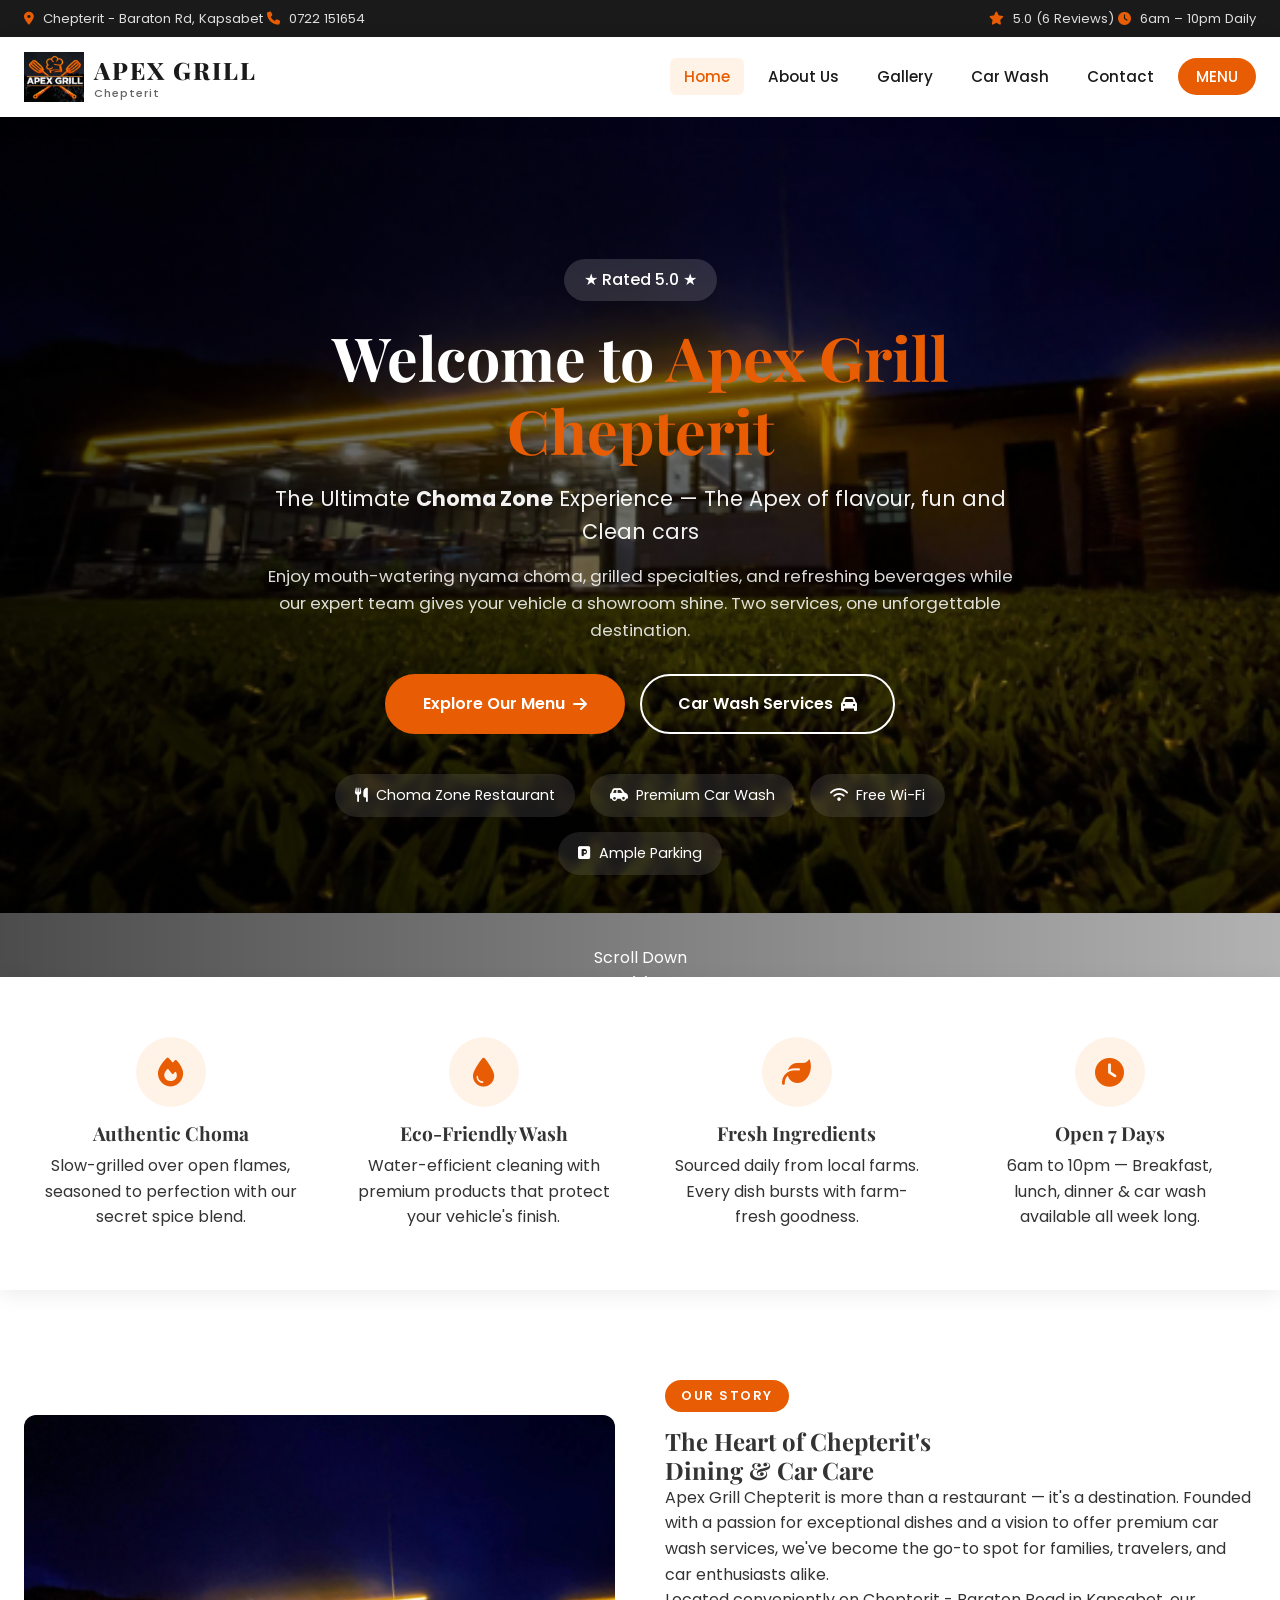
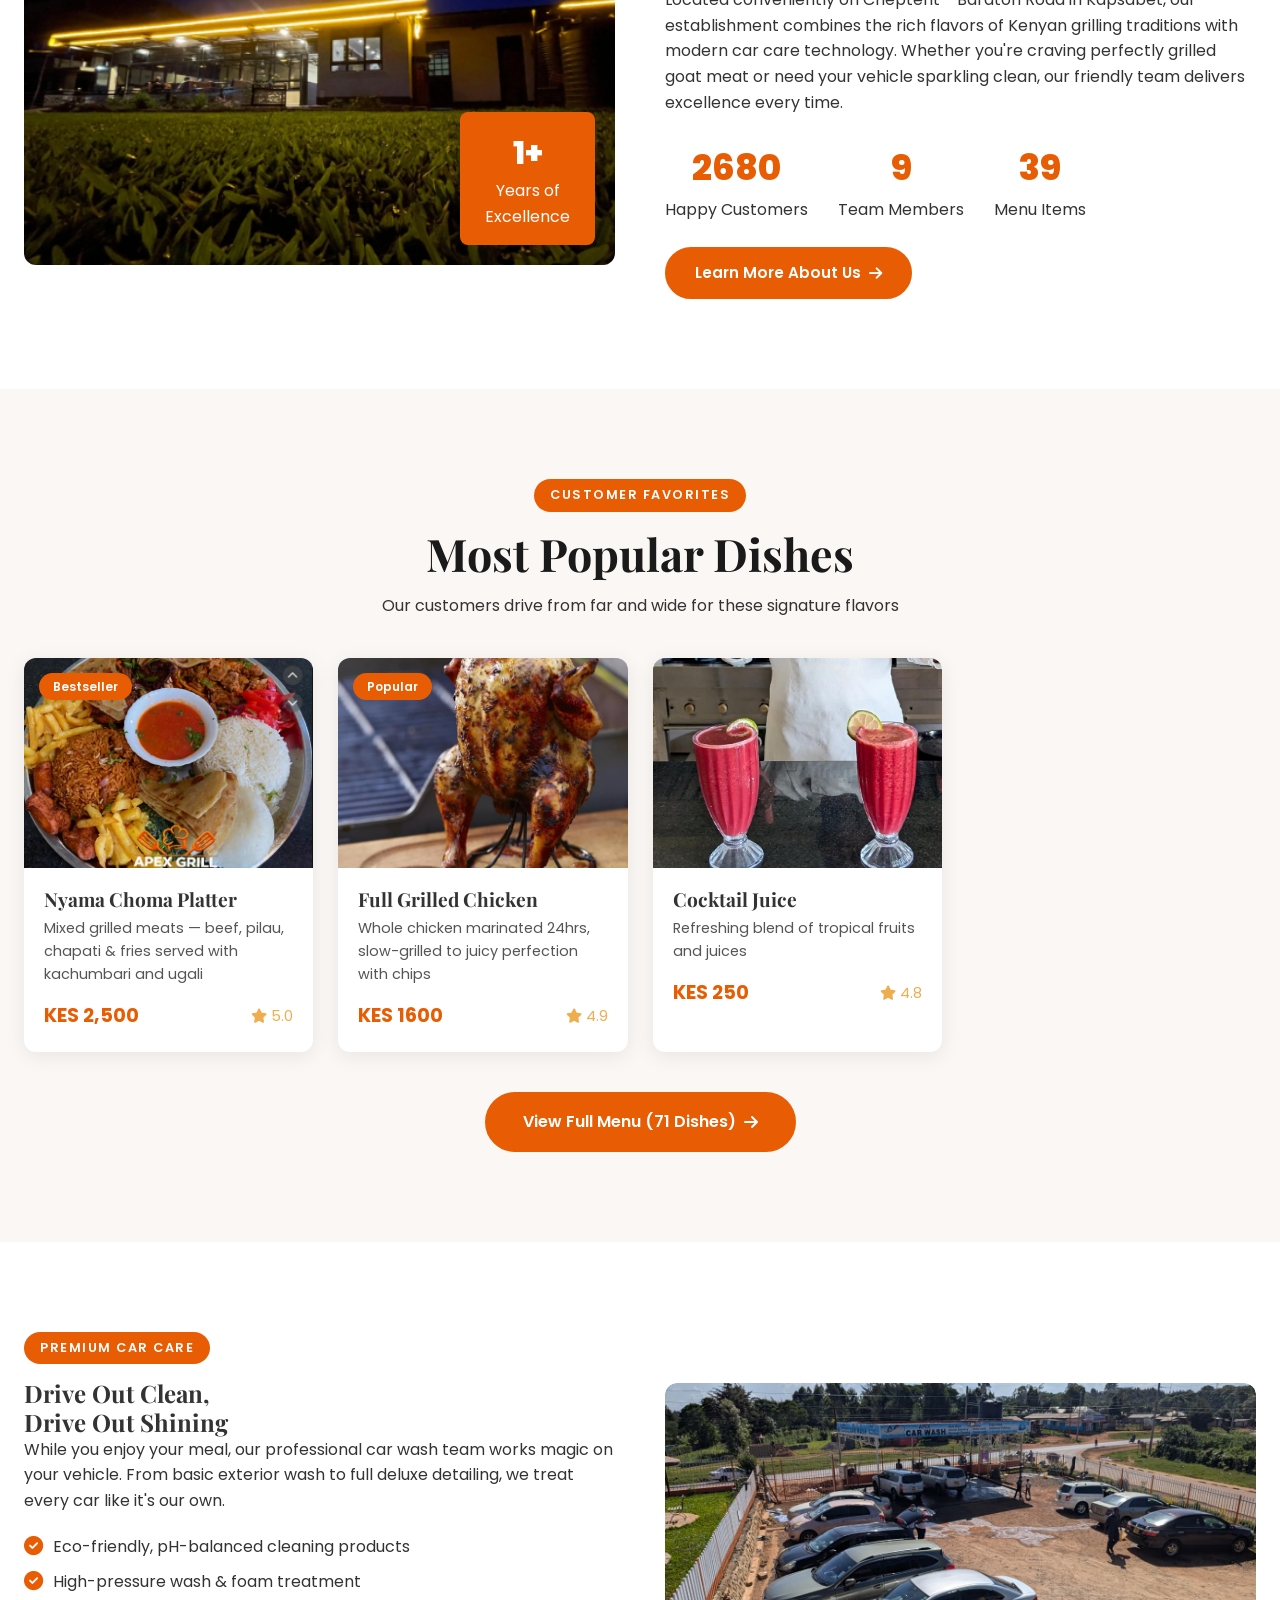
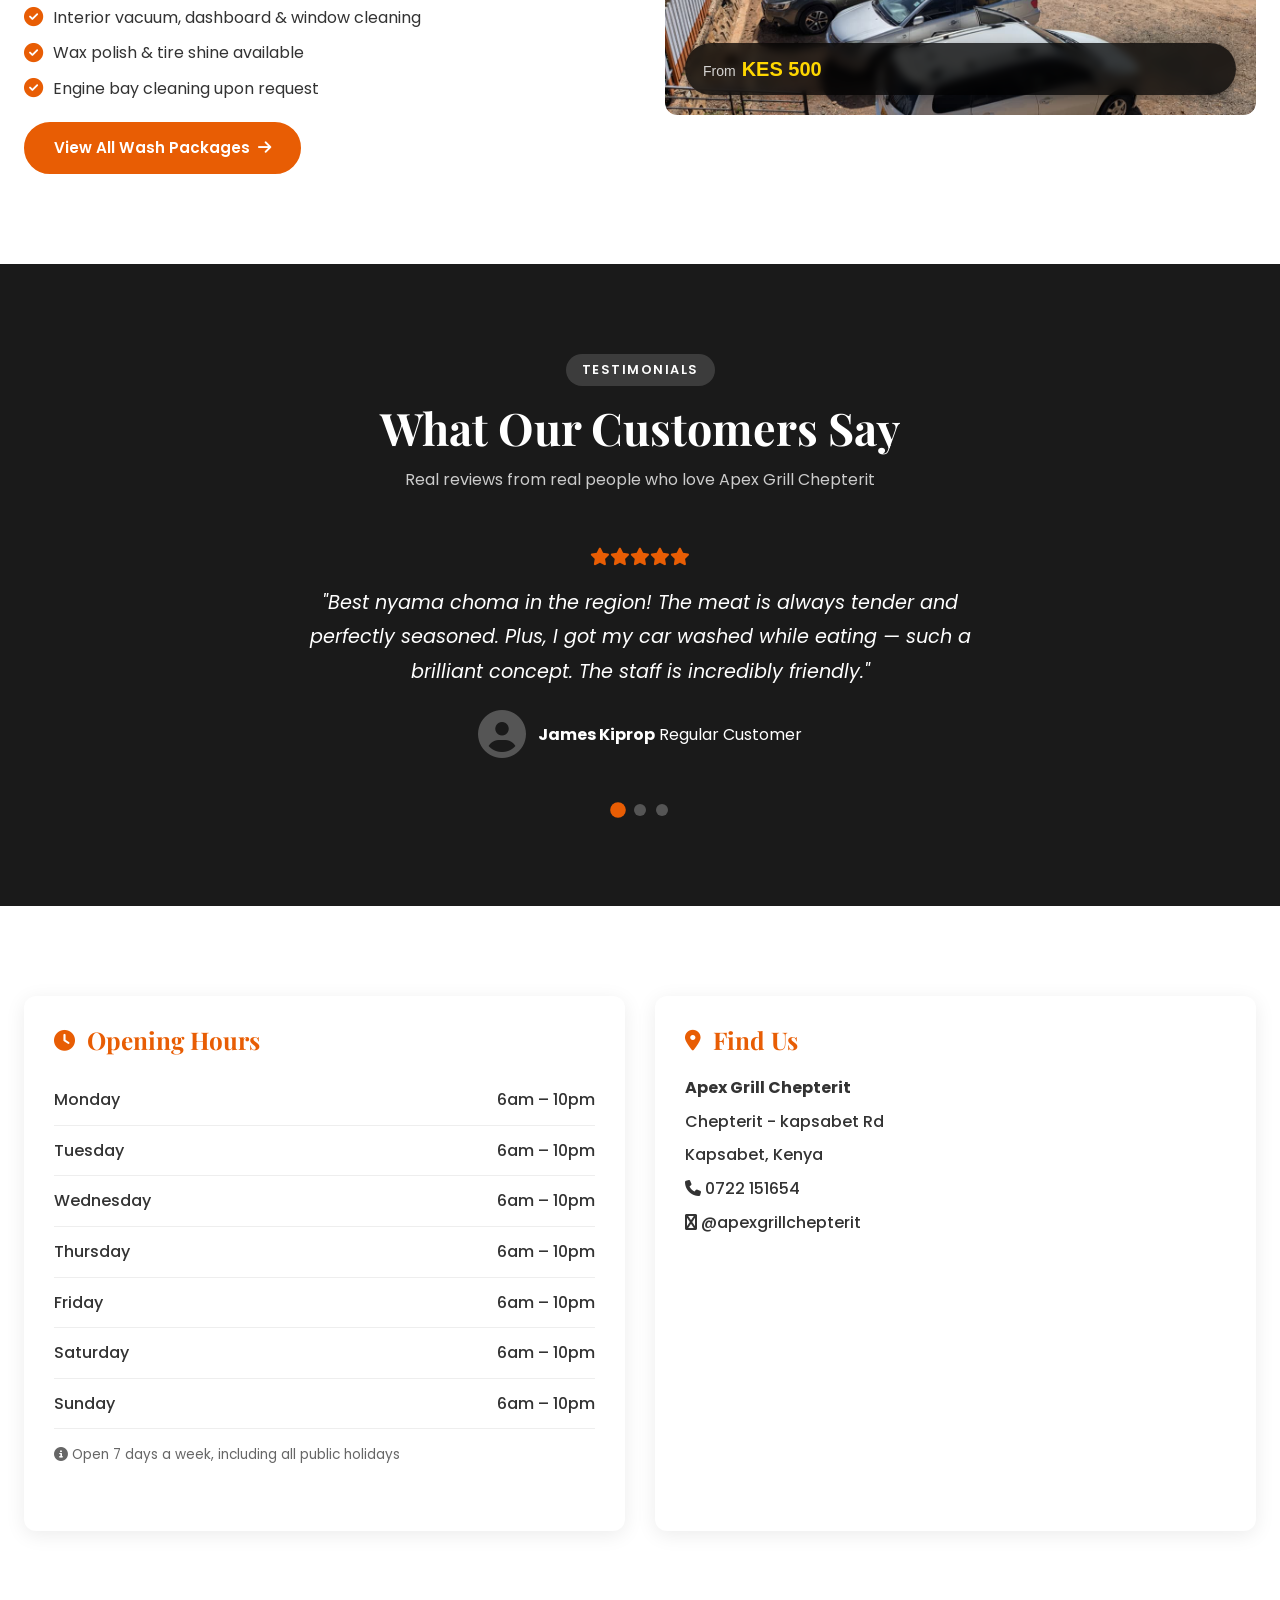
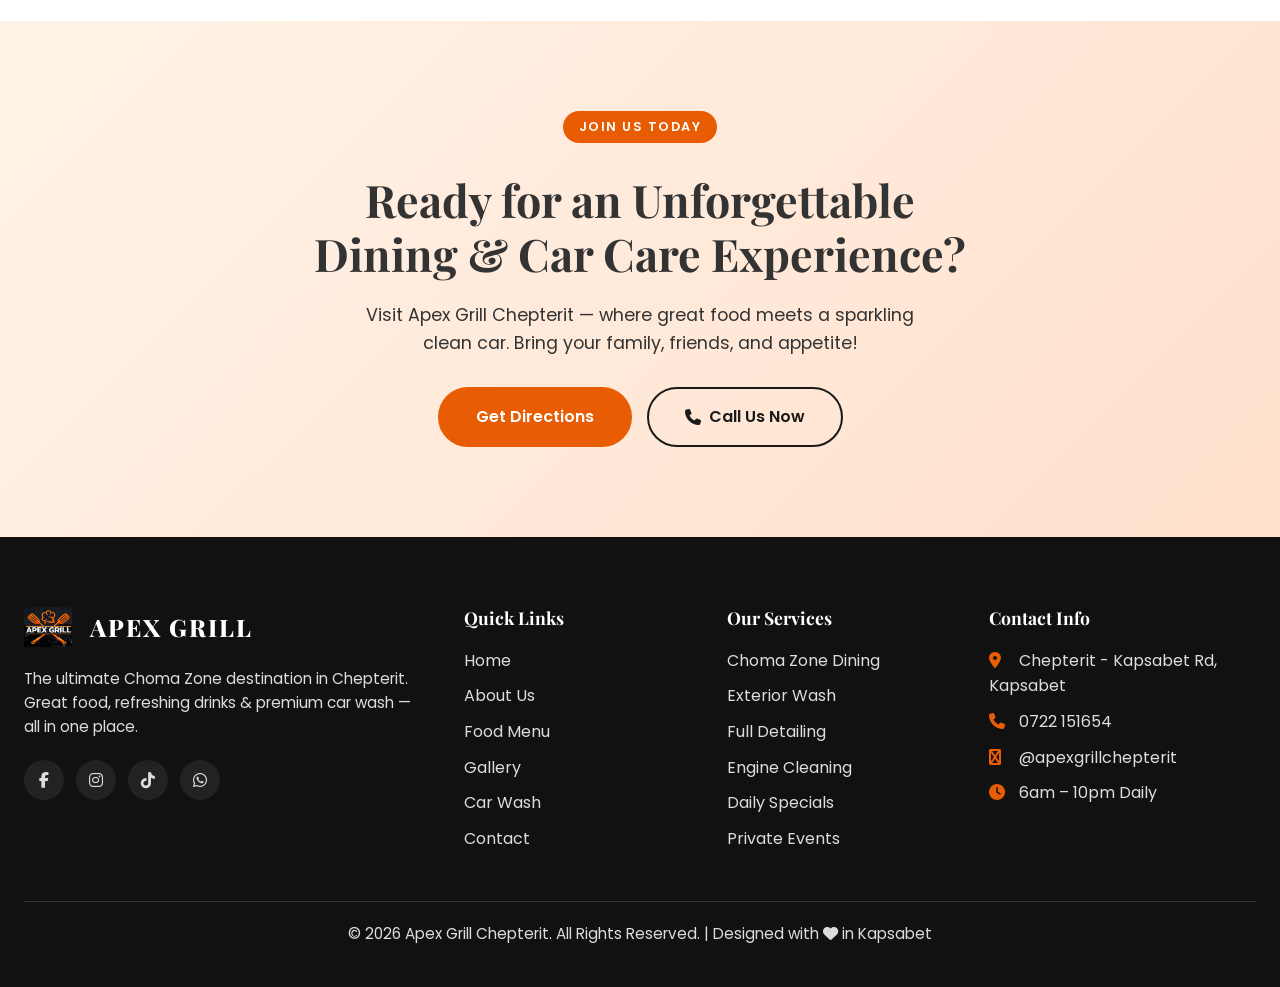
==== index.html @ 4dbc083a "Add files via upload WEBSITE UPLOADED" ====
<!DOCTYPE html>
<html lang="en">
<head>
    <meta charset="UTF-8">
    <meta name="viewport" content="width=device-width, initial-scale=1.0">
    <title>Apex Grill Chepterit | Choma Zone & Car Wash</title>
    <meta name="description" content="Apex Grill Chepterit - The ultimate Choma Zone restaurant and premium car wash services in Chepterit, Kapsabet. Enjoy nyama choma, great food, and a sparkling clean car.">
    <link rel="stylesheet" href="styles.css">
    <link rel="preconnect" href="https://fonts.googleapis.com">
    <link rel="preconnect" href="https://fonts.gstatic.com" crossorigin>
    <link href="https://fonts.googleapis.com/css2?family=Playfair+Display:wght@400;500;600;700;800;900&family=Poppins:wght@300;400;500;600;700;800&display=swap" rel="stylesheet">
    <link rel="stylesheet" href="https://cdnjs.cloudflare.com/ajax/libs/font-awesome/6.5.1/css/all.min.css">
</head>
<body>

    <!-- ========== HEADER / NAVIGATION ========== -->
    <header class="header" id="header">
        <div class="top-bar">
            <div class="container top-bar-inner">
                <div class="top-bar-left">
                    <span><i class="fas fa-map-marker-alt"></i> Chepterit - Baraton Rd, Kapsabet</span>
                    <span><i class="fas fa-phone"></i> 0722 151654</span>
                </div>
                <div class="top-bar-right">
                    <span><i class="fas fa-star"></i> 5.0 (6 Reviews)</span>
                    <span><i class="fas fa-clock"></i> 6am – 10pm Daily</span>
                </div>
            </div>
        </div>
        <nav class="navbar" id="navbar">
            <div class="container nav-inner">
                <a href="index.html" class="logo">
                    <img src="logo.png" alt="Apex Grill Chepterit Logo" class="logo-img">
                    <div class="logo-text">
                        <span class="logo-name">APEX GRILL</span>
                        <span class="logo-sub">Chepterit</span>
                    </div>
                </a>
                <ul class="nav-menu" id="navMenu">
                    <li><a href="index.html" class="nav-link active">Home</a></li>
                    <li><a href="about.html" class="nav-link">About Us</a></li>
                    <li><a href="gallery.html" class="nav-link">Gallery</a></li>
                    <li><a href="carwash.html" class="nav-link">Car Wash</a></li>
                    <li><a href="contact.html" class="nav-link">Contact</a></li>
                    <li><a href="https://apexmenu.netlify.app" class="nav-link nav-specials" target="_blank">MENU</a></li>
                </ul>
                <a href="contact.html" class="btn btn-primary btn-nav">Reserve Table</a>
                <div class="hamburger" id="hamburger">
                    <span class="bar"></span>
                    <span class="bar"></span>
                    <span class="bar"></span>
                </div>
            </div>
        </nav>
    </header>

     <!---
    <!--<section class="hero" id="hero">
        <div class="hero-overlay"></div>
        <div class="hero-slide active" style="background-image: url('exterior1.png'); background-size: cover; background-position: center; background-repeat: no-repeat;"></div>
            <div class="hero-content container">
                <span class="hero-badge">★ Rated 5.0 ★</span>
                <h1 class="hero-title">Welcome to <span>Apex Grill Chepterit</span></h1>
                <p class="hero-subtitle">The Ultimate <strong>Choma Zone</strong> Experience — Where Fire Meets Flavor & Your Car Gets Royal Treatment</p>
                <p class="hero-desc">Enjoy mouth-watering nyama choma, grilled specialties, and refreshing beverages while our expert team gives your vehicle a showroom shine. Two services, one unforgettable destination.</p>
                <div class="hero-btns">
                    <a href="menu.html" class="btn btn-primary btn-lg">Explore Our Menu <i class="fas fa-arrow-right"></i></a>
                    <a href="carwash.html" class="btn btn-outline btn-lg">Car Wash Services <i class="fas fa-car"></i></a>
                </div>
                <div class="hero-info-cards">
                    <div class="hero-info-card">
                        <i class="fas fa-utensils"></i>
                        <span>Choma Zone Restaurant</span>
                    </div>
                    <div class="hero-info-card">
                        <i class="fas fa-car-side"></i>
                        <span>Premium Car Wash</span>
                    </div>
                    <div class="hero-info-card">
                        <i class="fas fa-wifi"></i>
                        <span>Free Wi-Fi</span>
                    </div>
                    <div class="hero-info-card">
                        <i class="fas fa-parking"></i>
                        <span>Ample Parking</span>
                    </div>
                </div>
            </div>
        </div>
        <div class="hero-scroll-indicator">
            <span>Scroll Down</span>
            <i class="fas fa-chevron-down"></i>
        </div>
    </section> -->

<section class="hero" id="hero" style="background-image: url('exterior1.png'); background-size: cover; background-position: center; background-repeat: no-repeat;">
    <div class="hero-overlay"></div>
    <div class="hero-content container">
        <span class="hero-badge">★ Rated 5.0 ★</span>
        <h1 class="hero-title">Welcome to <span>Apex Grill Chepterit</span></h1>
        <p class="hero-subtitle">The Ultimate <strong>Choma Zone</strong> Experience — The Apex of flavour, fun and Clean cars</p>
        <p class="hero-desc">Enjoy mouth-watering nyama choma, grilled specialties, and refreshing beverages while our expert team gives your vehicle a showroom shine. Two services, one unforgettable destination.</p>
        <div class="hero-btns">
            <a href="https://apexmenu.netlify.app" class="btn btn-primary btn-lg">Explore Our Menu <i class="fas fa-arrow-right"></i></a>
            <a href="carwash.html" class="btn btn-outline btn-lg">Car Wash Services <i class="fas fa-car"></i></a>
        </div>
        <div class="hero-info-cards">
            <div class="hero-info-card">
                <i class="fas fa-utensils"></i>
                <span>Choma Zone Restaurant</span>
            </div>
            <div class="hero-info-card">
                <i class="fas fa-car-side"></i>
                <span>Premium Car Wash</span>
            </div>
            <div class="hero-info-card">
                <i class="fas fa-wifi"></i>
                <span>Free Wi-Fi</span>
            </div>
            <div class="hero-info-card">
                <i class="fas fa-parking"></i>
                <span>Ample Parking</span>
            </div>
        </div>
    </div>
    <div class="hero-scroll-indicator">
        <span>Scroll Down</span>
        <i class="fas fa-chevron-down"></i>
    </div>
</section>


    <!-- ========== FEATURES STRIP ========== -->
    <section class="features-strip">
        <div class="container">
            <div class="features-grid-4">
                <div class="feature-item">
                    <div class="feature-icon"><i class="fas fa-fire"></i></div>
                    <h4>Authentic Choma</h4>
                    <p>Slow-grilled over open flames, seasoned to perfection with our secret spice blend.</p>
                </div>
                <div class="feature-item">
                    <div class="feature-icon"><i class="fas fa-droplet"></i></div>
                    <h4>Eco-Friendly Wash</h4>
                    <p>Water-efficient cleaning with premium products that protect your vehicle's finish.</p>
                </div>
                <div class="feature-item">
                    <div class="feature-icon"><i class="fas fa-leaf"></i></div>
                    <h4>Fresh Ingredients</h4>
                    <p>Sourced daily from local farms. Every dish bursts with farm-fresh goodness.</p>
                </div>
                <div class="feature-item">
                    <div class="feature-icon"><i class="fas fa-clock"></i></div>
                    <h4>Open 7 Days</h4>
                    <p>6am to 10pm — Breakfast, lunch, dinner & car wash available all week long.</p>
                </div>
            </div>
        </div>
    </section>

    <!-- ========== ABOUT PREVIEW ========== -->
    <section class="about-preview section-padding">
        <div class="container">
            <div class="about-preview-grid">
                <div class="about-preview-img">
                    <img src="exterior1.png" alt="Apex Grill Chepterit Exterior" onerror="this.style.display='none'; this.parentElement.style.background='linear-gradient(135deg, #E85D04, #d45300)'; this.parentElement.innerHTML+='<div class=img-fallback><i class=f fas fa-utensils></i><span>Restaurant Interior</span></div>';">
                    <div class="about-experience-badge">
                        <span class="badge-number">1+</span>
                        <span class="badge-text">Years of<br>Excellence</span>
                    </div>
                </div>
                <div class="about-preview-text">
                    <span class="section-tag">Our Story</span>
                    <h2>The Heart of Chepterit's<br>Dining & Car Care</h2>
                    <p class="lead-text">Apex Grill Chepterit is more than a restaurant — it's a destination. Founded with a passion for exceptional dishes and a vision to offer premium car wash services, we've become the go-to spot for families, travelers, and car enthusiasts alike.</p>
                    <p>Located conveniently on Chepterit - Baraton Road in Kapsabet, our establishment combines the rich flavors of Kenyan grilling traditions with modern car care technology. Whether you're craving perfectly grilled goat meat or need your vehicle sparkling clean, our friendly team delivers excellence every time.</p>
                    <div class="about-stats-row">
                        <div class="about-stat">
                            <span class="stat-number counter" data-target="5000">0</span>
                            <span class="stat-label">Happy Customers</span>
                        </div>
                        <div class="about-stat">
                            <span class="stat-number counter" data-target="15">0</span>
                            <span class="stat-label">Team Members</span>
                        </div>
                        <div class="about-stat">
                            <span class="stat-number counter" data-target="71">0</span>
                            <span class="stat-label">Menu Items</span>
                        </div>
                    </div>
                    <a href="about.html" class="btn btn-primary">Learn More About Us <i class="fas fa-arrow-right"></i></a>
                </div>
            </div>
        </div>
    </section>

    <!-- ========== POPULAR DISHES ========== -->
    <section class="popular-dishes section-padding bg-light">
        <div class="container">
            <div class="section-header text-center">
                <span class="section-tag">Customer Favorites</span>
                <h2>Most Popular Dishes</h2>
                <p>Our customers drive from far and wide for these signature flavors</p>
            </div>
            <div class="popular-dishes-grid">
                <div class="dish-card">
                    <div class="dish-img-wrapper">
                        <img src="platterfor4.png" alt="Nyama Choma Platter" onerror="this.style.display='none'; this.parentElement.style.background='linear-gradient(135deg,#333,#555)'; this.parentElement.innerHTML+='<div class=img-fallback><i class=f fas fa-drumstick-bite></i></div>';">
                        <span class="dish-badge">Bestseller</span>
                    </div>
                    <div class="dish-info">
                        <h3>Nyama Choma Platter</h3>
                        <p>Mixed grilled meats — beef, pilau, chapati & fries served with kachumbari and ugali</p>
                        <div class="dish-price-row">
                            <span class="dish-price">KES 2,500</span>
                            <span class="dish-stars"><i class="fas fa-star"></i> 5.0</span>
                        </div>
                    </div>
                </div>
                <div class="dish-card">
                    <div class="dish-img-wrapper">
                        <img src="food9.png" alt="Full Grilled Chicken" onerror="this.style.display='none'; this.parentElement.style.background='linear-gradient(135deg,#333,#555)'; this.parentElement.innerHTML+='<div class=img-fallback><i class=f fas fa-drumstick-bite></i></div>';">
                        <span class="dish-badge">Popular</span>
                    </div>
                    <div class="dish-info">
                        <h3>Full Grilled Chicken</h3>
                        <p>Whole chicken marinated 24hrs, slow-grilled to juicy perfection with chips</p>
                        <div class="dish-price-row">
                            <span class="dish-price">KES 1600</span>
                            <span class="dish-stars"><i class="fas fa-star"></i> 4.9</span>
                        </div>
                    </div>
                </div>
                <div class="dish-card">
                    <div class="dish-img-wrapper">
                        <img src="food2.png" alt="Mbuzi Choma" onerror="this.style.display='none'; this.parentElement.style.background='linear-gradient(135deg,#333,#555)'; this.parentElement.innerHTML+='<div class=img-fallback><i class=f fas fa-drumstick-bite></i></div>';">
                    </div>
                    <div class="dish-info">
                        <h3>Cocktail Juice</h3>
                            <p>Refreshing blend of tropical fruits and juices</p>
                            <div class="dish-price-row">
                            <span class="dish-price">KES 250</span>
                            <span class="dish-stars"><i class="fas fa-star"></i> 4.8</span>
                        </div>
                    </div>
                </div>
                <!--<div class="dish-card">
                    <div class="dish-img-wrapper">
                        <img src="images/menu/fish/tilapia-fry.jpg" alt="Whole Tilapia Fry" onerror="this.style.display='none'; this.parentElement.style.background='linear-gradient(135deg,#333,#555)'; this.parentElement.innerHTML+='<div class=img-fallback><i class=f fas fa-fish></i></div>';">
                        <span class="dish-badge">Chef's Pick</span>
                    </div>
                    <div class="dish-info">
                        <h3>Whole Tilapia Fry</h3>
                        <p>Fresh tilapia from Lake Victoria, deep-fried golden with ugali & greens</p>
                        <div class="dish-price-row">
                            <span class="dish-price">KES 850</span>
                            <span class="dish-stars"><i class="fas fa-star"></i> 4.9</span>
                        </div>
                    </div>-->
                </div>
            </div>
            <div class="text-center mt-3">
                <a href="https://apexmenu.netlify.app" class="btn btn-primary btn-lg">View Full Menu (71  Dishes) <i class="fas fa-arrow-right"></i></a>
            </div>
        </div>
    </section>

    <!-- ========== CAR WASH PREVIEW ========== -->
    <section class="carwash-preview section-padding">
        <div class="container">
            <div class="carwash-preview-grid">
                <div class="carwash-preview-text">
                    <span class="section-tag">Premium Car Care</span>
                    <h2>Drive Out Clean,<br>Drive Out Shining</h2>
                    <p>While you enjoy your meal, our professional car wash team works magic on your vehicle. From basic exterior wash to full deluxe detailing, we treat every car like it's our own.</p>
                    <ul class="carwash-feature-list">
                        <li><i class="fas fa-check-circle"></i> Eco-friendly, pH-balanced cleaning products</li>
                        <li><i class="fas fa-check-circle"></i> High-pressure wash & foam treatment</li>
                        <li><i class="fas fa-check-circle"></i> Interior vacuum, dashboard & window cleaning</li>
                        <li><i class="fas fa-check-circle"></i> Wax polish & tire shine available</li>
                        <li><i class="fas fa-check-circle"></i> Engine bay cleaning upon request</li>
                    </ul>
                    <a href="carwash.html" class="btn btn-primary">View All Wash Packages <i class="fas fa-arrow-right"></i></a>
                </div>
      <div class="carwash-card">
    <!-- Wrapper for image + badge overlay -->
    <div class="carwash-preview-wrapper">
        <div class="carwash-preview-img">
            <img 
                src="carwash.jpg" 
                alt="Car wash preview" 
                loading="lazy"
            >
        </div>
        <!-- Badge overlaid on the image -->
        <div class="carwash-price-badge">
            <span>From</span>
            <strong>KES 500</strong>
        </div>
    </div>
    <!-- You can add more content here if needed -->
</div>
    </section>

    <!-- ========== TESTIMONIALS ========== -->
    <section class="testimonials section-padding bg-dark">
        <div class="container">
            <div class="section-header text-center">
                <span class="section-tag light">Testimonials</span>
                <h2 class="text-white">What Our Customers Say</h2>
                <p class="text-light-gray">Real reviews from real people who love Apex Grill Chepterit</p>
            </div>
            <div class="testimonial-slider" id="testimonialSlider">
                <div class="testimonial-card active">
                    <div class="testimonial-stars"><i class="fas fa-star"></i><i class="fas fa-star"></i><i class="fas fa-star"></i><i class="fas fa-star"></i><i class="fas fa-star"></i></div>
                    <p class="testimonial-text">"Best nyama choma in the region! The meat is always tender and perfectly seasoned. Plus, I got my car washed while eating — such a brilliant concept. The staff is incredibly friendly."</p>
                    <div class="testimonial-author">
                        <div class="author-avatar"><i class="fas fa-user-circle"></i></div>
                        <div>
                            <strong>James Kiprop</strong>
                            <span>Regular Customer</span>
                        </div>
                    </div>
                </div>
                <div class="testimonial-card">
                    <div class="testimonial-stars"><i class="fas fa-star"></i><i class="fas fa-star"></i><i class="fas fa-star"></i><i class="fas fa-star"></i><i class="fas fa-star"></i></div>
                    <p class="testimonial-text">"I bring my family here every Sunday after church. The kids love the chicken and chips, and my husband can't get enough of the mbuzi choma. The car wash service is top-tier!"</p>
                    <div class="testimonial-author">
                        <div class="author-avatar"><i class="fas fa-user-circle"></i></div>
                        <div>
                            <strong>Mercy Chebet</strong>
                            <span>Family Diner</span>
                        </div>
                    </div>
                </div>
                <div class="testimonial-card">
                    <div class="testimonial-stars"><i class="fas fa-star"></i><i class="fas fa-star"></i><i class="fas fa-star"></i><i class="fas fa-star"></i><i class="fas fa-star"></i></div>
                    <p class="testimonial-text">"As a traveler on the Eldoret - kapsabet road, Apex Grill is my mandatory stop. Great food, clean restrooms, and my car leaves cleaner than it arrived. Highly recommended!"</p>
                    <div class="testimonial-author">
                        <div class="author-avatar"><i class="fas fa-user-circle"></i></div>
                        <div>
                            <strong>Peter Ndirangu</strong>
                            <span>Traveler</span>
                        </div>
                    </div>
                </div>
            </div>
            <div class="testimonial-dots" id="testimonialDots">
                <span class="dot active" data-index="0"></span>
                <span class="dot" data-index="1"></span>
                <span class="dot" data-index="2"></span>
            </div>
        </div>
    </section>

    <!-- ========== HOURS & LOCATION ========== -->
    <section class="hours-location section-padding">
        <div class="container">
            <div class="hours-location-grid">
                <div class="hours-card">
                    <div class="hours-card-header">
                        <i class="fas fa-clock"></i>
                        <h3>Opening Hours</h3>
                    </div>
                    <div class="hours-list">
                        <div class="hours-row"><span>Monday</span><span>6am – 10pm</span></div>
                        <div class="hours-row"><span>Tuesday</span><span>6am – 10pm</span></div>
                        <div class="hours-row"><span>Wednesday</span><span>6am – 10pm</span></div>
                        <div class="hours-row"><span>Thursday</span><span>6am – 10pm</span></div>
                        <div class="hours-row"><span>Friday</span><span>6am – 10pm</span></div>
                        <div class="hours-row"><span>Saturday</span><span>6am – 10pm</span></div>
                        <div class="hours-row"><span>Sunday</span><span>6am – 10pm</span></div>
                    </div>
                    <p class="hours-note"><i class="fas fa-info-circle"></i> Open 7 days a week, including all public holidays</p>
                </div>
                <div class="location-card">
                    <div class="location-card-header">
                        <i class="fas fa-map-marker-alt"></i>
                        <h3>Find Us</h3>
                    </div>
                    <div class="location-details">
                        <p><strong>Apex Grill Chepterit</strong></p>
                        <p>Chepterit - kapsabet Rd</p>
                        <p>Kapsabet, Kenya</p>
                        <p><i class="fas fa-phone"></i> 0722 151654</p>
                        <p><i class="fas fa-tiktok"></i> @apexgrillchepterit</p>
                    </div>
                    <div class="map-placeholder">
                        <iframe src="https://www.google.com/maps/embed?pb=!1m18!1m12!1m3!1d3989.7!2d35.1!3d0.2!2m3!1f0!2f0!3f0!3m2!1i1024!2i768!4f13.1!3m3!1m2!1s0x0%3A0x0!2zMMKwMTInMDAuMCJOIDM1wrAwNicwMC4wIkU!5e0!3m2!1sen!2ske!4v1700000000000" width="100%" height="250" style="border:0; border-radius: 12px;" allowfullscreen="" loading="lazy" referrerpolicy="no-referrer-when-downgrade" title="Apex Grill Location Map"></iframe>
                    </div>
                </div>
            </div>
        </div>
    </section>

    <!-- ========== CTA SECTION ========== -->
    <section class="cta-section section-padding">
        <div class="container text-center">
            <span class="section-tag">Join Us Today</span>
            <h2 class="cta-title">Ready for an Unforgettable<br>Dining & Car Care Experience?</h2>
            <p class="cta-desc">Visit Apex Grill Chepterit — where great food meets a sparkling clean car. Bring your family, friends, and appetite!</p>
            <div class="cta-btns">
                <a href="contact.html" class="btn btn-primary btn-lg">Get Directions</a>
                <a href="tel:0722151654" class="btn btn-outline-dark btn-lg"><i class="fas fa-phone"></i> Call Us Now</a>
            </div>
        </div>
    </section>

    <!-- ========== FOOTER ========== -->
    <footer class="footer">
        <div class="container">
            <div class="footer-grid">
                <div class="footer-col footer-about">
                    <div class="footer-logo">
                        <img src="logo.png" alt="Apex Grill Chepterit Logo" class="footer-logo-img">
                        <span class="logo-name">APEX GRILL</span>
                    </div>
                    <p>The ultimate Choma Zone destination in Chepterit. Great food, refreshing drinks & premium car wash — all in one place.</p>
                    <div class="footer-social">
                        <a href="#"><i class="fab fa-facebook-f"></i></a>
                        <a href="#"><i class="fab fa-instagram"></i></a>
                        <a href="#"><i class="fab fa-tiktok"></i></a>
                        <a href="#"><i class="fab fa-whatsapp"></i></a>
                    </div>
                </div>
                <div class="footer-col">
                    <h4>Quick Links</h4>
                    <ul>
                        <li><a href="index.html">Home</a></li>
                        <li><a href="about.html">About Us</a></li>
                        <li><a href="menu.html">Food Menu</a></li>
                        <li><a href="gallery.html">Gallery</a></li>
                        <li><a href="carwash.html">Car Wash</a></li>
                        <li><a href="contact.html">Contact</a></li>
                    </ul>
                </div>
                <div class="footer-col">
                    <h4>Our Services</h4>
                    <ul>
                        <li><a href="menu.html">Choma Zone Dining</a></li>
                        <li><a href="carwash.html">Exterior Wash</a></li>
                        <li><a href="carwash.html">Full Detailing</a></li>
                        <li><a href="carwash.html">Engine Cleaning</a></li>
                        <li><a href="specials.html">Daily Specials</a></li>
                        <li><a href="contact.html">Private Events</a></li>
                    </ul>
                </div>
                <div class="footer-col">
                    <h4>Contact Info</h4>
                    <ul class="footer-contact">
                        <li><i class="fas fa-map-marker-alt"></i> Chepterit - Kapsabet Rd, Kapsabet</li>
                        <li><i class="fas fa-phone"></i> 0722 151654</li>
                        <li><i class="fas fa-tiktok"></i> @apexgrillchepterit</li>
                        <li><i class="fas fa-clock"></i> 6am – 10pm Daily</li>
                    </ul>
                </div>
            </div>
            <div class="footer-bottom">
                <p>&copy; 2026 Apex Grill Chepterit. All Rights Reserved. | Designed with <i class="fas fa-heart"></i> in Kapsabet</p>
            </div>
        </div>
    </footer>

    <!-- Scroll to Top -->
    <button class="scroll-top-btn" id="scrollTopBtn" title="Back to Top">
        <i class="fas fa-chevron-up"></i>
    </button>

    <script src="script.js"></script>
</body>
</html>
---- styles.css ----
/* ============================================
   Apex Grill Chepterit - Main Stylesheet
   ============================================ */

/* ---------- Google Fonts ---------- */
@import url('https://fonts.googleapis.com/css2?family=Playfair+Display:wght@400;500;600;700;800;900&family=Poppins:wght@300;400;500;600;700;800&display=swap');

/* ---------- CSS Variables ---------- */
:root {
  --orange: #E85D04;
  --orange-dark: #c94d00;
  --black: #1a1a1a;
  --dark: #222;
  --light-gray: #f5f5f5;
  --gray: #666;
  --white: #ffffff;
  --font-heading: 'Playfair Display', serif;
  --font-body: 'Poppins', sans-serif;
  --transition: all 0.3s ease;
  --radius: 12px;
  --shadow: 0 4px 20px rgba(0,0,0,0.08);
  --shadow-hover: 0 12px 35px rgba(0,0,0,0.15);
  --max-width: 1280px;
}

/* ---------- Reset & Base ---------- */
*,
*::before,
*::after {
  margin: 0;
  padding: 0;
  box-sizing: border-box;
}

html {
  scroll-behavior: smooth;
  font-size: 100%;
}

body {
  font-family: var(--font-body);
  color: #333;
  background-color: var(--white);
  line-height: 1.6;
  overflow-x: hidden;
}

h1, h2, h3, h4 {
  font-family: var(--font-heading);
  font-weight: 700;
  line-height: 1.2;
}

a {
  text-decoration: none;
  color: inherit;
}

ul {
  list-style: none;
}

img {
  max-width: 100%;
  height: auto;
  display: block;
}

.container {
  width: 100%;
  max-width: var(--max-width);
  margin: 0 auto;
  padding: 0 24px;
}

.section-padding {
  padding: 90px 0;
}

.bg-light {
  background-color: #faf7f4;
}

.bg-dark {
  background-color: var(--black);
  color: var(--white);
}

.text-center {
  text-align: center;
}

.mt-3 {
  margin-top: 2.5rem;
}

/* ---------- Typography ---------- */
.section-tag {
  display: inline-block;
  background-color: var(--orange);
  color: var(--white);
  font-size: 0.8rem;
  font-weight: 600;
  letter-spacing: 1.5px;
  text-transform: uppercase;
  padding: 6px 16px;
  border-radius: 30px;
  margin-bottom: 15px;
}

.section-tag.light {
  background-color: rgba(255,255,255,0.15);
  color: var(--white);
}

.section-header h2 {
  font-size: 2.8rem;
  margin-bottom: 12px;
  color: var(--black);
}

.text-white {
  color: var(--white) !important;
}

.text-light-gray {
  color: #ccc !important;
}

/* ---------- Buttons ---------- */
.btn {
  display: inline-flex;
  align-items: center;
  gap: 8px;
  font-weight: 600;
  font-size: 0.95rem;
  padding: 12px 28px;
  border-radius: 50px;
  transition: var(--transition);
  border: 2px solid transparent;
  cursor: pointer;
}

.btn-primary {
  background-color: var(--orange);
  color: var(--white);
  border-color: var(--orange);
}

.btn-primary:hover {
  background-color: var(--orange-dark);
  border-color: var(--orange-dark);
  transform: translateY(-2px);
  box-shadow: 0 8px 20px rgba(232,93,4,0.3);
}

.btn-outline {
  background-color: transparent;
  color: var(--white);
  border-color: var(--white);
}

.btn-outline:hover {
  background-color: var(--white);
  color: var(--orange);
}

.btn-outline-dark {
  background-color: transparent;
  color: var(--black);
  border-color: var(--black);
}

.btn-outline-dark:hover {
  background-color: var(--black);
  color: var(--white);
}

.btn-lg {
  padding: 15px 36px;
  font-size: 1rem;
}

/* ---------- Header & Navigation ---------- */
.header {
  position: relative;
  z-index: 1000;
}

.top-bar {
  background-color: var(--black);
  color: #ddd;
  font-size: 0.82rem;
  padding: 8px 0;
}

.top-bar-inner {
  display: flex;
  justify-content: space-between;
  flex-wrap: wrap;
  gap: 8px;
}

.top-bar i {
  color: var(--orange);
  margin-right: 5px;
}

.navbar {
  background-color: var(--white);
  box-shadow: var(--shadow);
  transition: var(--transition);
  position: sticky;
  top: 0;
  z-index: 999;
}

.navbar.sticky {
  box-shadow: 0 4px 20px rgba(0,0,0,0.2);
  background-color: rgba(255,255,255,0.98);
  backdrop-filter: blur(10px);
}

.nav-inner {
  display: flex;
  align-items: center;
  justify-content: space-between;
  height: 80px;
}

.logo {
  display: flex;
  align-items: center;
  gap: 10px;
}

.logo-icon i {
  font-size: 2rem;
  color: var(--orange);
}

.logo-text {
  display: flex;
  flex-direction: column;
}

.logo-name {
  font-family: var(--font-heading);
  font-weight: 800;
  font-size: 1.5rem;
  color: var(--black);
  letter-spacing: 2px;
}

.logo-sub {
  font-size: 0.7rem;
  color: var(--gray);
  letter-spacing: 1px;
  font-weight: 500;
  margin-top: -4px;
}

.nav-menu {
  display: flex;
  gap: 10px;
}

.nav-link {
  font-weight: 500;
  font-size: 0.95rem;
  padding: 8px 14px;
  border-radius: 6px;
  transition: var(--transition);
  color: var(--black);
}

.nav-link:hover,
.nav-link.active {
  color: var(--orange);
  background-color: #fff3e8;
}

.nav-specials {
  background-color: var(--orange);
  color: var(--white) !important;
  padding: 8px 18px;
  border-radius: 50px;
}

.btn-nav {
  display: none;
}

.hamburger {
  display: none;
  flex-direction: column;
  gap: 6px;
  cursor: pointer;
}

.hamburger .bar {
  width: 28px;
  height: 3px;
  background-color: var(--black);
  border-radius: 3px;
  transition: var(--transition);
}

/* ---------- Hero Section ---------- */
.hero {
  height: 100vh;
  min-height: 650px;
  position: relative;
  display: flex;
  align-items: center;
  justify-content: center;
  background-size: cover;
  background-position: center;
  background-attachment: fixed;
}

.hero-overlay {
  position: absolute;
  inset: 0;
  background: linear-gradient(90deg, rgba(0,0,0,0.7) 0%, rgba(0,0,0,0.3) 100%);
}

.hero-content {
  position: relative;
  z-index: 2;
  color: var(--white);
  text-align: center;
  max-width: 800px;
  padding: 0 20px;
}

.hero-badge {
  display: inline-block;
  background: rgba(255,255,255,0.15);
  backdrop-filter: blur(5px);
  padding: 8px 20px;
  border-radius: 50px;
  font-weight: 500;
  margin-bottom: 20px;
}

.hero-title {
  font-size: 3.8rem;
  margin-bottom: 15px;
}

.hero-title span {
  color: var(--orange);
}

.hero-subtitle {
  font-size: 1.3rem;
  font-weight: 400;
  margin-bottom: 15px;
  opacity: 0.95;
}

.hero-desc {
  font-size: 1.05rem;
  margin-bottom: 30px;
  opacity: 0.85;
}

.hero-btns {
  display: flex;
  justify-content: center;
  gap: 15px;
  flex-wrap: wrap;
  margin-bottom: 40px;
}

.hero-info-cards {
  display: flex;
  justify-content: center;
  gap: 15px;
  flex-wrap: wrap;
}

.hero-info-card {
  background: rgba(255,255,255,0.1);
  backdrop-filter: blur(5px);
  padding: 10px 20px;
  border-radius: 50px;
  font-size: 0.9rem;
  display: flex;
  align-items: center;
  gap: 8px;
}

.hero-scroll-indicator {
  position: absolute;
  bottom: 30px;
  left: 50%;
  transform: translateX(-50%);
  display: flex;
  flex-direction: column;
  align-items: center;
  color: var(--white);
  animation: bounce 2s infinite;
}

@keyframes bounce {
  0%, 20%, 50%, 80%, 100% { transform: translateY(0); }
  40% { transform: translateY(-10px); }
  60% { transform: translateY(-5px); }
}

/* ---------- Features Strip ---------- */
.features-strip {
  padding: 40px 0;
  background-color: #fff;
  margin-top: -40px;
  position: relative;
  z-index: 5;
  box-shadow: var(--shadow);
}

.features-grid-4 {
  display: grid;
  grid-template-columns: repeat(4, 1fr);
  gap: 20px;
}

.feature-item {
  text-align: center;
  padding: 20px;
}

.feature-icon {
  width: 70px;
  height: 70px;
  background-color: #fff3e8;
  border-radius: 50%;
  display: flex;
  align-items: center;
  justify-content: center;
  margin: 0 auto 15px;
  font-size: 1.8rem;
  color: var(--orange);
}

.feature-item h4 {
  font-size: 1.2rem;
  margin-bottom: 8px;
}

/* ---------- About Preview ---------- */
.about-preview-grid {
  display: grid;
  grid-template-columns: 1fr 1fr;
  gap: 50px;
  align-items: center;
}

.about-preview-img {
  position: relative;
  border-radius: var(--radius);
  overflow: hidden;
}

.about-preview-img img {
  width: 100%;
  height: 450px;
  object-fit: cover;
}

.about-experience-badge {
  position: absolute;
  bottom: 20px;
  right: 20px;
  background: var(--orange);
  color: var(--white);
  padding: 15px 25px;
  border-radius: 8px;
  text-align: center;
}

.badge-number {
  font-size: 2rem;
  font-weight: 800;
  display: block;
}

.about-stats-row {
  display: flex;
  gap: 30px;
  margin: 25px 0;
}

.about-stat {
  text-align: center;
}

.stat-number {
  font-size: 2.2rem;
  font-weight: 800;
  color: var(--orange);
  display: block;
}

/* ---------- Popular Dishes ---------- */
.popular-dishes-grid {
  display: grid;
  grid-template-columns: repeat(auto-fill, minmax(260px, 1fr));
  gap: 25px;
  margin-top: 40px;
}

.dish-card {
  background: var(--white);
  border-radius: var(--radius);
  overflow: hidden;
  box-shadow: var(--shadow);
  transition: var(--transition);
}

.dish-card:hover {
  transform: translateY(-8px);
  box-shadow: var(--shadow-hover);
}

.dish-img-wrapper {
  height: 210px;
  position: relative;
  overflow: hidden;
}

.dish-img-wrapper img {
  width: 100%;
  height: 100%;
  object-fit: cover;
  transition: transform 0.5s;
}

.dish-card:hover .dish-img-wrapper img {
  transform: scale(1.05);
}

.dish-badge {
  position: absolute;
  top: 15px;
  left: 15px;
  background: var(--orange);
  color: white;
  padding: 4px 14px;
  border-radius: 20px;
  font-size: 0.75rem;
  font-weight: 600;
}

.dish-info {
  padding: 20px;
}

.dish-info h3 {
  font-size: 1.2rem;
  margin-bottom: 6px;
}

.dish-info p {
  font-size: 0.9rem;
  color: #555;
  margin-bottom: 15px;
}

.dish-price-row {
  display: flex;
  justify-content: space-between;
  align-items: center;
}

.dish-price {
  font-weight: 700;
  color: var(--orange);
  font-size: 1.2rem;
}

.dish-stars {
  color: #f0ad4e;
  font-size: 0.9rem;
}

/* ---------- Car Wash Preview ---------- */
.carwash-preview-grid {
  display: grid;
  grid-template-columns: 1fr 1fr;
  gap: 50px;
  align-items: center;
}

.carwash-feature-list {
  margin: 20px 0;
}

.carwash-feature-list li {
  margin-bottom: 10px;
  display: flex;
  align-items: center;
  gap: 10px;
}

.carwash-feature-list i {
  color: var(--orange);
  font-size: 1.2rem;
}

.carwash-preview-img {
  position: relative;
  border-radius: var(--radius);
  overflow: hidden;
}

.carwash-preview-img img {
  width: 100%;
  height: 400px;
  object-fit: cover;
}

.carwash-price-badge {
  position: absolute;
  bottom: 20px;
  left: 20px;
  background: var(--orange);
  color: white;
  padding: 10px 20px;
  border-radius: 8px;
  text-align: center;
}

.carwash-price-badge strong {
  display: block;
  font-size: 1.5rem;
}

/* ---------- Testimonials ---------- */
.testimonial-slider {
  max-width: 750px;
  margin: 30px auto 0;
  position: relative;
}

.testimonial-card {
  display: none;
  text-align: center;
  padding: 20px;
}

.testimonial-card.active {
  display: block;
}

.testimonial-stars {
  color: var(--orange);
  margin-bottom: 15px;
  font-size: 1.1rem;
}

.testimonial-text {
  font-size: 1.2rem;
  font-style: italic;
  margin-bottom: 20px;
  line-height: 1.8;
}

.testimonial-author {
  display: flex;
  align-items: center;
  justify-content: center;
  gap: 12px;
}

.author-avatar i {
  font-size: 3rem;
  color: #555;
}

.testimonial-dots {
  display: flex;
  justify-content: center;
  gap: 10px;
  margin-top: 25px;
}

.dot {
  width: 12px;
  height: 12px;
  background: #555;
  border-radius: 50%;
  cursor: pointer;
  transition: var(--transition);
}

.dot.active {
  background: var(--orange);
  transform: scale(1.3);
}

/* ---------- Hours & Location ---------- */
.hours-location-grid {
  display: grid;
  grid-template-columns: 1fr 1fr;
  gap: 30px;
}

.hours-card,
.location-card {
  background: var(--white);
  border-radius: var(--radius);
  box-shadow: var(--shadow);
  padding: 30px;
}

.hours-card-header,
.location-card-header {
  display: flex;
  align-items: center;
  gap: 12px;
  margin-bottom: 20px;
  color: var(--orange);
  font-size: 1.3rem;
}

.hours-list .hours-row {
  display: flex;
  justify-content: space-between;
  padding: 12px 0;
  border-bottom: 1px solid #eee;
  font-weight: 500;
}

.hours-note {
  margin-top: 15px;
  font-size: 0.85rem;
  color: var(--gray);
}

.location-details p {
  margin-bottom: 8px;
  font-weight: 500;
}

/* ---------- CTA ---------- */
.cta-section {
  background: linear-gradient(135deg, #fff3e8, #ffe0cc);
}

.cta-title {
  font-size: 2.8rem;
  margin: 15px 0 20px;
}

.cta-desc {
  font-size: 1.1rem;
  max-width: 600px;
  margin: 0 auto 30px;
}

.cta-btns {
  display: flex;
  gap: 15px;
  justify-content: center;
  flex-wrap: wrap;
}

/* ---------- Footer ---------- */
.footer {
  background-color: #111;
  color: #ddd;
  padding: 70px 0 20px;
}

.footer-grid {
  display: grid;
  grid-template-columns: 1.8fr 1fr 1fr 1.2fr;
  gap: 40px;
}

.footer-logo {
  display: flex;
  align-items: center;
  gap: 8px;
  margin-bottom: 20px;
}

.footer-logo .logo-icon i {
  color: var(--orange);
  font-size: 2rem;
}

.footer-logo .logo-name {
  font-size: 1.5rem;
  color: var(--white);
}

.footer p {
  margin-bottom: 20px;
  font-size: 0.95rem;
}

.footer-social {
  display: flex;
  gap: 12px;
}

.footer-social a {
  background: #222;
  width: 40px;
  height: 40px;
  border-radius: 50%;
  display: flex;
  align-items: center;
  justify-content: center;
  transition: var(--transition);
}

.footer-social a:hover {
  background: var(--orange);
}

.footer-col h4 {
  color: var(--white);
  margin-bottom: 20px;
  font-size: 1.1rem;
}

.footer-col ul li {
  margin-bottom: 10px;
}

.footer-col ul li a:hover {
  color: var(--orange);
}

.footer-contact li i {
  color: var(--orange);
  margin-right: 8px;
  width: 18px;
}

.footer-bottom {
  border-top: 1px solid #333;
  margin-top: 40px;
  padding-top: 20px;
  text-align: center;
  font-size: 0.9rem;
}

/* ---------- Page Banner (inner pages) ---------- */
.page-banner {
  height: 350px;
  background-size: cover;
  background-position: center;
  position: relative;
  display: flex;
  align-items: center;
  justify-content: center;
}

.page-banner-overlay {
  position: absolute;
  inset: 0;
  background: rgba(0,0,0,0.6);
}

.page-banner-content {
  position: relative;
  color: var(--white);
  text-align: center;
}

.page-banner-content h1 {
  font-size: 3.5rem;
  margin-bottom: 10px;
}

/* ---------- About Page Specific ---------- */
.mission-grid {
  display: grid;
  grid-template-columns: repeat(3, 1fr);
  gap: 25px;
  margin-top: 40px;
}

.mission-card {
  background: var(--white);
  padding: 30px;
  border-radius: var(--radius);
  text-align: center;
  box-shadow: var(--shadow);
}

.mission-icon {
  font-size: 2.5rem;
  color: var(--orange);
  margin-bottom: 15px;
}

.team-grid {
  display: grid;
  grid-template-columns: repeat(auto-fill, minmax(200px, 1fr));
  gap: 25px;
  margin-top: 40px;
}

.team-card {
  background: #fff;
  border-radius: var(--radius);
  overflow: hidden;
  box-shadow: var(--shadow);
  text-align: center;
}

.team-img-wrapper {
  height: 200px;
  background: #f0f0f0;
  display: flex;
  align-items: center;
  justify-content: center;
}

.team-img-wrapper img {
  width: 100%;
  height: 100%;
  object-fit: cover;
}

.team-info {
  padding: 20px;
}

.team-role {
  color: var(--orange);
  font-weight: 600;
  display: block;
  margin: 5px 0;
}

.team-social {
  margin-top: 10px;
}

.why-choose-grid {
  display: grid;
  grid-template-columns: repeat(3, 1fr);
  gap: 20px;
  margin-top: 30px;
}

.why-card {
  text-align: center;
  padding: 20px;
}

.why-card i {
  font-size: 2.5rem;
  color: var(--orange);
  margin-bottom: 15px;
}

.why-card h4 {
  margin-bottom: 10px;
}

/* ---------- Menu Page ---------- */
.menu-category-tabs {
  display: flex;
  flex-wrap: wrap;
  gap: 10px;
  justify-content: center;
  margin-bottom: 40px;
}

.cat-tab {
  background: #eee;
  border: none;
  padding: 10px 20px;
  border-radius: 30px;
  font-weight: 600;
  cursor: pointer;
  transition: var(--transition);
}

.cat-tab.active,
.cat-tab:hover {
  background: var(--orange);
  color: white;
}

.menu-category-section {
  margin-bottom: 60px;
}

.menu-category-header h2 {
  font-size: 2rem;
  margin-bottom: 8px;
  display: flex;
  align-items: center;
  gap: 10px;
}

.menu-items-grid {
  display: grid;
  grid-template-columns: repeat(auto-fill, minmax(280px, 1fr));
  gap: 20px;
  margin-top: 25px;
}

.menu-item-card {
  background: white;
  border-radius: var(--radius);
  overflow: hidden;
  box-shadow: var(--shadow);
  transition: var(--transition);
  position: relative;
}

.menu-item-card:hover {
  transform: translateY(-5px);
}

.menu-item-img {
  height: 180px;
  background: #f0f0f0;
  position: relative;
}

.menu-item-img img {
  width: 100%;
  height: 100%;
  object-fit: cover;
}

.menu-item-badge {
  position: absolute;
  top: 10px;
  left: 10px;
  background: var(--orange);
  color: white;
  font-size: 0.7rem;
  padding: 3px 12px;
  border-radius: 20px;
}

.menu-item-body {
  padding: 20px;
}

.menu-item-body h4 {
  margin-bottom: 5px;
}

.menu-item-body p {
  color: #666;
  font-size: 0.9rem;
  margin-bottom: 15px;
}

.menu-item-footer {
  display: flex;
  justify-content: space-between;
  align-items: center;
}

.menu-price {
  font-weight: 700;
  color: var(--orange);
  font-size: 1.2rem;
}

/* ---------- Gallery Page ---------- */
.gallery-grid {
  display: grid;
  grid-template-columns: repeat(auto-fill, minmax(300px, 1fr));
  gap: 15px;
}

.gallery-item {
  border-radius: var(--radius);
  overflow: hidden;
  height: 250px;
}

.gallery-item img {
  width: 100%;
  height: 100%;
  object-fit: cover;
  transition: 0.5s;
}

.gallery-item:hover img {
  transform: scale(1.1);
}

/* ---------- Car Wash Page ---------- */
.wash-packages-grid {
  display: grid;
  grid-template-columns: repeat(auto-fill, minmax(260px, 1fr));
  gap: 25px;
}

.package-card {
  background: white;
  border-radius: var(--radius);
  padding: 30px;
  text-align: center;
  box-shadow: var(--shadow);
  transition: var(--transition);
}

.package-card.featured {
  border: 2px solid var(--orange);
  position: relative;
}

.package-card:hover {
  transform: translateY(-8px);
}

.package-icon {
  font-size: 2.5rem;
  color: var(--orange);
  margin-bottom: 15px;
}

.package-price {
  font-size: 2rem;
  font-weight: 800;
  color: var(--orange);
  margin: 15px 0;
}

/* ---------- Contact Page ---------- */
.contact-grid {
  display: grid;
  grid-template-columns: 1fr 1fr;
  gap: 40px;
}

.contact-info-item {
  display: flex;
  gap: 15px;
  margin-bottom: 25px;
}

.contact-info-item i {
  font-size: 1.5rem;
  color: var(--orange);
}

.contact-form input,
.contact-form textarea {
  width: 100%;
  padding: 15px;
  margin-bottom: 15px;
  border: 1px solid #ddd;
  border-radius: 8px;
  font-family: var(--font-body);
}

/* ---------- Image Fallbacks ---------- */
.img-fallback {
  display: flex;
  flex-direction: column;
  align-items: center;
  justify-content: center;
  height: 100%;
  color: white;
  font-size: 2rem;
  background: inherit;
}

.img-fallback span {
  font-size: 0.9rem;
  margin-top: 5px;
}

.menu-img-placeholder {
  display: flex;
  align-items: center;
  justify-content: center;
  height: 100%;
  font-size: 2rem;
  color: rgba(0,0,0,0.2);
}

/* ---------- Scroll to Top Button ---------- */
.scroll-top-btn {
  position: fixed;
  bottom: 30px;
  right: 30px;
  width: 50px;
  height: 50px;
  background: var(--orange);
  color: white;
  border: none;
  border-radius: 50%;
  font-size: 1.5rem;
  cursor: pointer;
  opacity: 0;
  visibility: hidden;
  transition: var(--transition);
  z-index: 1000;
  box-shadow: 0 4px 15px rgba(0,0,0,0.2);
}

.scroll-top-btn.show {
  opacity: 1;
  visibility: visible;
}

/* ---------- Responsive Design ---------- */
@media (max-width: 1024px) {
  .hero-title { font-size: 2.8rem; }
  .features-grid-4 { grid-template-columns: repeat(2, 1fr); }
  .about-preview-grid,
  .carwash-preview-grid,
  .hours-location-grid,
  .contact-grid { grid-template-columns: 1fr; }
  .footer-grid { grid-template-columns: 1fr 1fr; }
  .mission-grid { grid-template-columns: 1fr; }
  .why-choose-grid { grid-template-columns: repeat(2, 1fr); }
}

@media (max-width: 768px) {
  .nav-menu {
    position: fixed;
    top: 80px;
    left: -100%;
    width: 100%;
    height: calc(100vh - 80px);
    background: white;
    flex-direction: column;
    align-items: center;
    padding-top: 40px;
    transition: 0.4s;
  }
  .nav-menu.active { left: 0; }
  .hamburger { display: flex; }
  .btn-nav { display: none; }

  .hero-title { font-size: 2.2rem; }
  .hero-subtitle { font-size: 1rem; }
  .section-header h2 { font-size: 2rem; }
  .team-grid { grid-template-columns: repeat(auto-fill, minmax(160px, 1fr)); }
  .menu-items-grid { grid-template-columns: 1fr; }
  .why-choose-grid { grid-template-columns: 1fr; }
  .footer-grid { grid-template-columns: 1fr; }
  .page-banner-content h1 { font-size: 2.5rem; }
}

@media (max-width: 480px) {
  .container { padding: 0 16px; }
  .btn { padding: 10px 22px; }
  .hero { height: auto; padding: 120px 0 80px; background-attachment: scroll; }
  .hero-title { font-size: 1.8rem; }
  .hero-btns { flex-direction: column; align-items: center; }
}
/* ---------- New Logo Image ---------- */
.logo-img {
    height: 50px;          /* adjust to match your logo’s proportions */
    width: auto;
    object-fit: contain;
    display: block;
}

.footer-logo-img {
    height: 40px;
    width: auto;
    object-fit: contain;
    margin-right: 10px;
}
.carwash-preview-img {
    position: relative;
    overflow: hidden;
    border-radius: 12px; /* optional, match your design */
}

.carwash-preview-img video {
    width: 100%;
    height: 100%;
    object-fit: cover;      /* ensures video fills the box like background-cover */
    display: block;
}

/* Keep the price badge on top */
.carwash-price-badge {
    position: absolute;
    bottom: 15px;
    right: 15px;
    background: rgba(0,0,0,0.7);
    color: white;
    padding: 8px 15px;
    border-radius: 30px;
    /* ... your existing styles ... */
    z-index: 2;
}
/* The wrapper becomes the positioning anchor */
.carwash-preview-wrapper {
    position: relative;      /* Required for absolute positioning of badge */
    display: inline-block;   /* Or block, depending on your layout */
    width: 100%;             /* Adjust as needed */
    max-width: 600px;        /* Example max width */
}

.carwash-preview-img img {
    width: 100%;
    height: auto;
    display: block;          /* Removes extra spacing below image */
    border-radius: 12px;     /* Optional: rounded corners */
}

/* Price badge positioned over the image */
.carwash-price-badge {
    position: absolute;
    bottom: 20px;            /* Distance from bottom edge */
    right: 20px;             /* Distance from right edge */
    /* Or use left: 20px; for bottom-left placement */
    
    background: rgba(0, 0, 0, 0.75); /* Semi-transparent background */
    color: #fff;
    padding: 10px 18px;
    border-radius: 30px;     /* Pill shape */
    font-family: Arial, sans-serif;
    display: flex;
    align-items: baseline;
    gap: 6px;
    backdrop-filter: blur(4px); /* Optional: glass effect */
    box-shadow: 0 4px 12px rgba(0,0,0,0.3);
}

.carwash-price-badge span {
    font-size: 14px;
    font-weight: 400;
    opacity: 0.8;
}

.carwash-price-badge strong {
    font-size: 20px;
    font-weight: 700;
    color: #ffd700;          /* Gold color for emphasis */
}
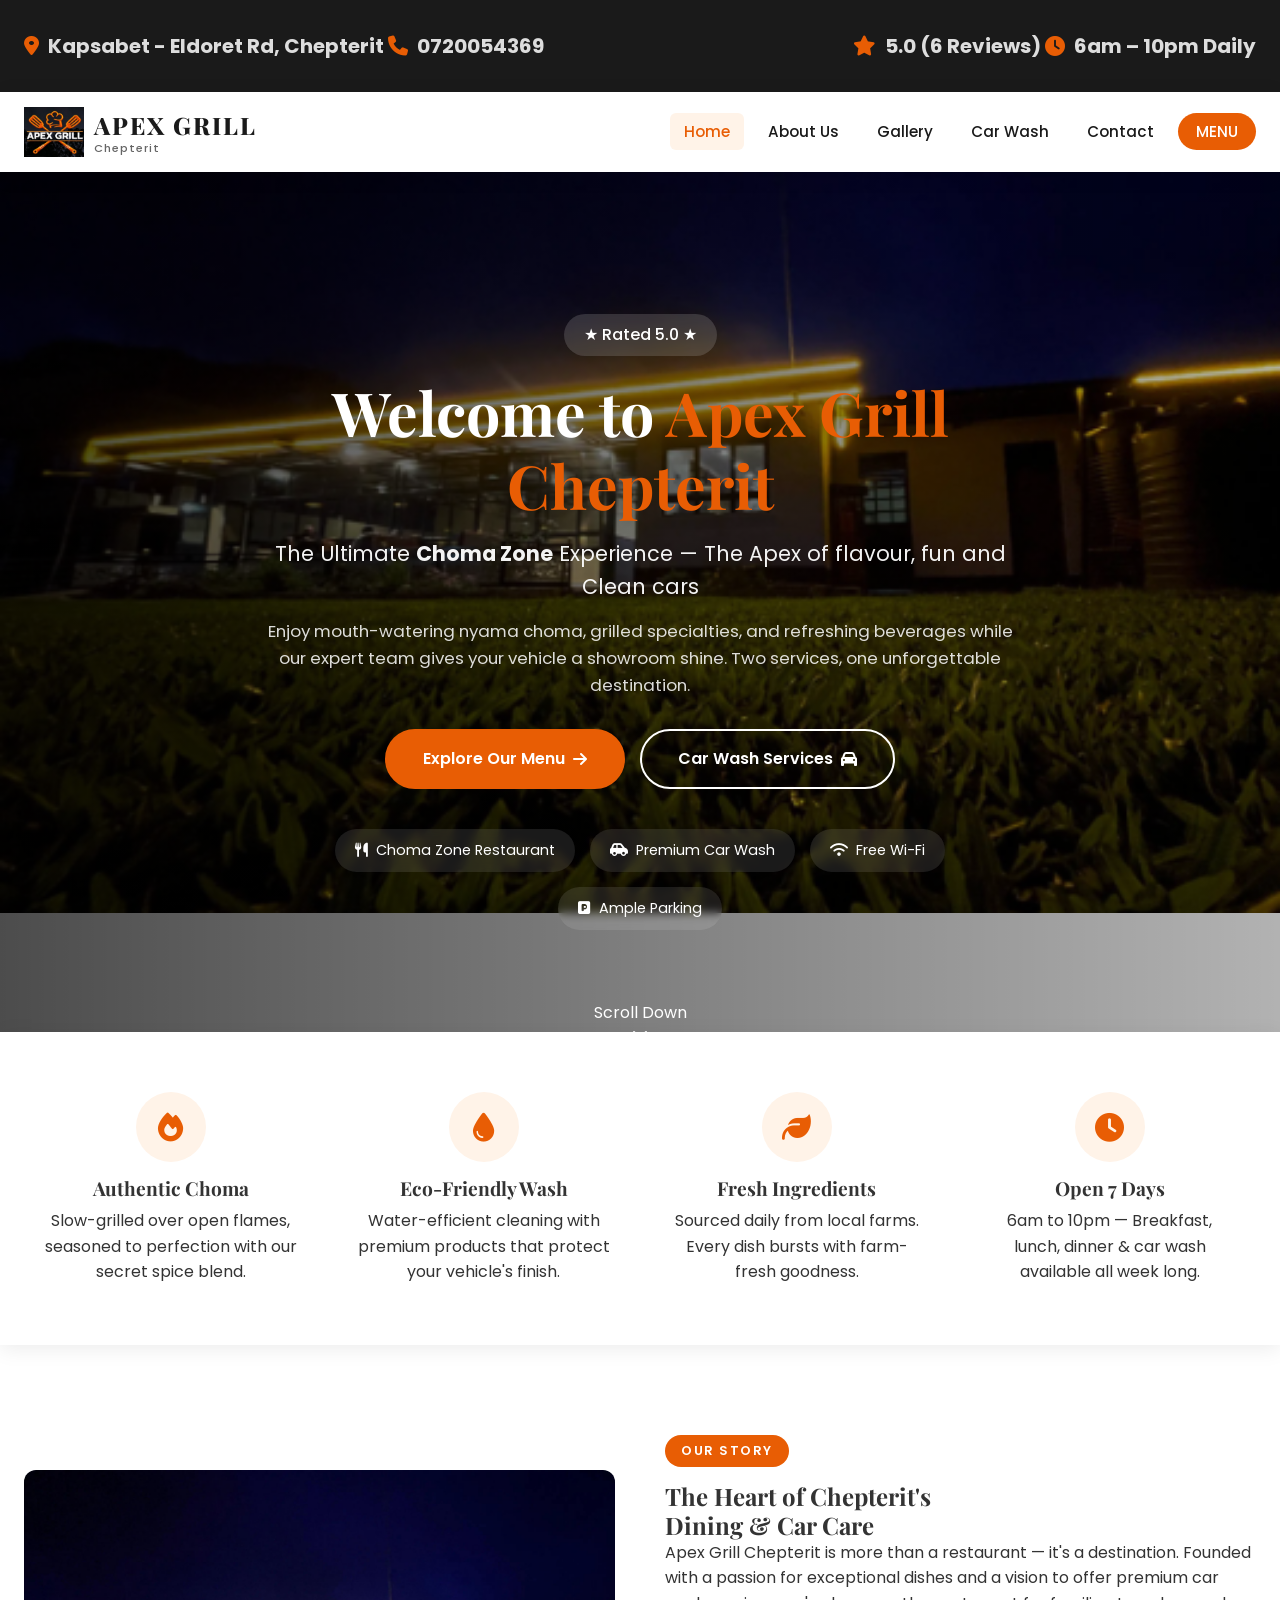
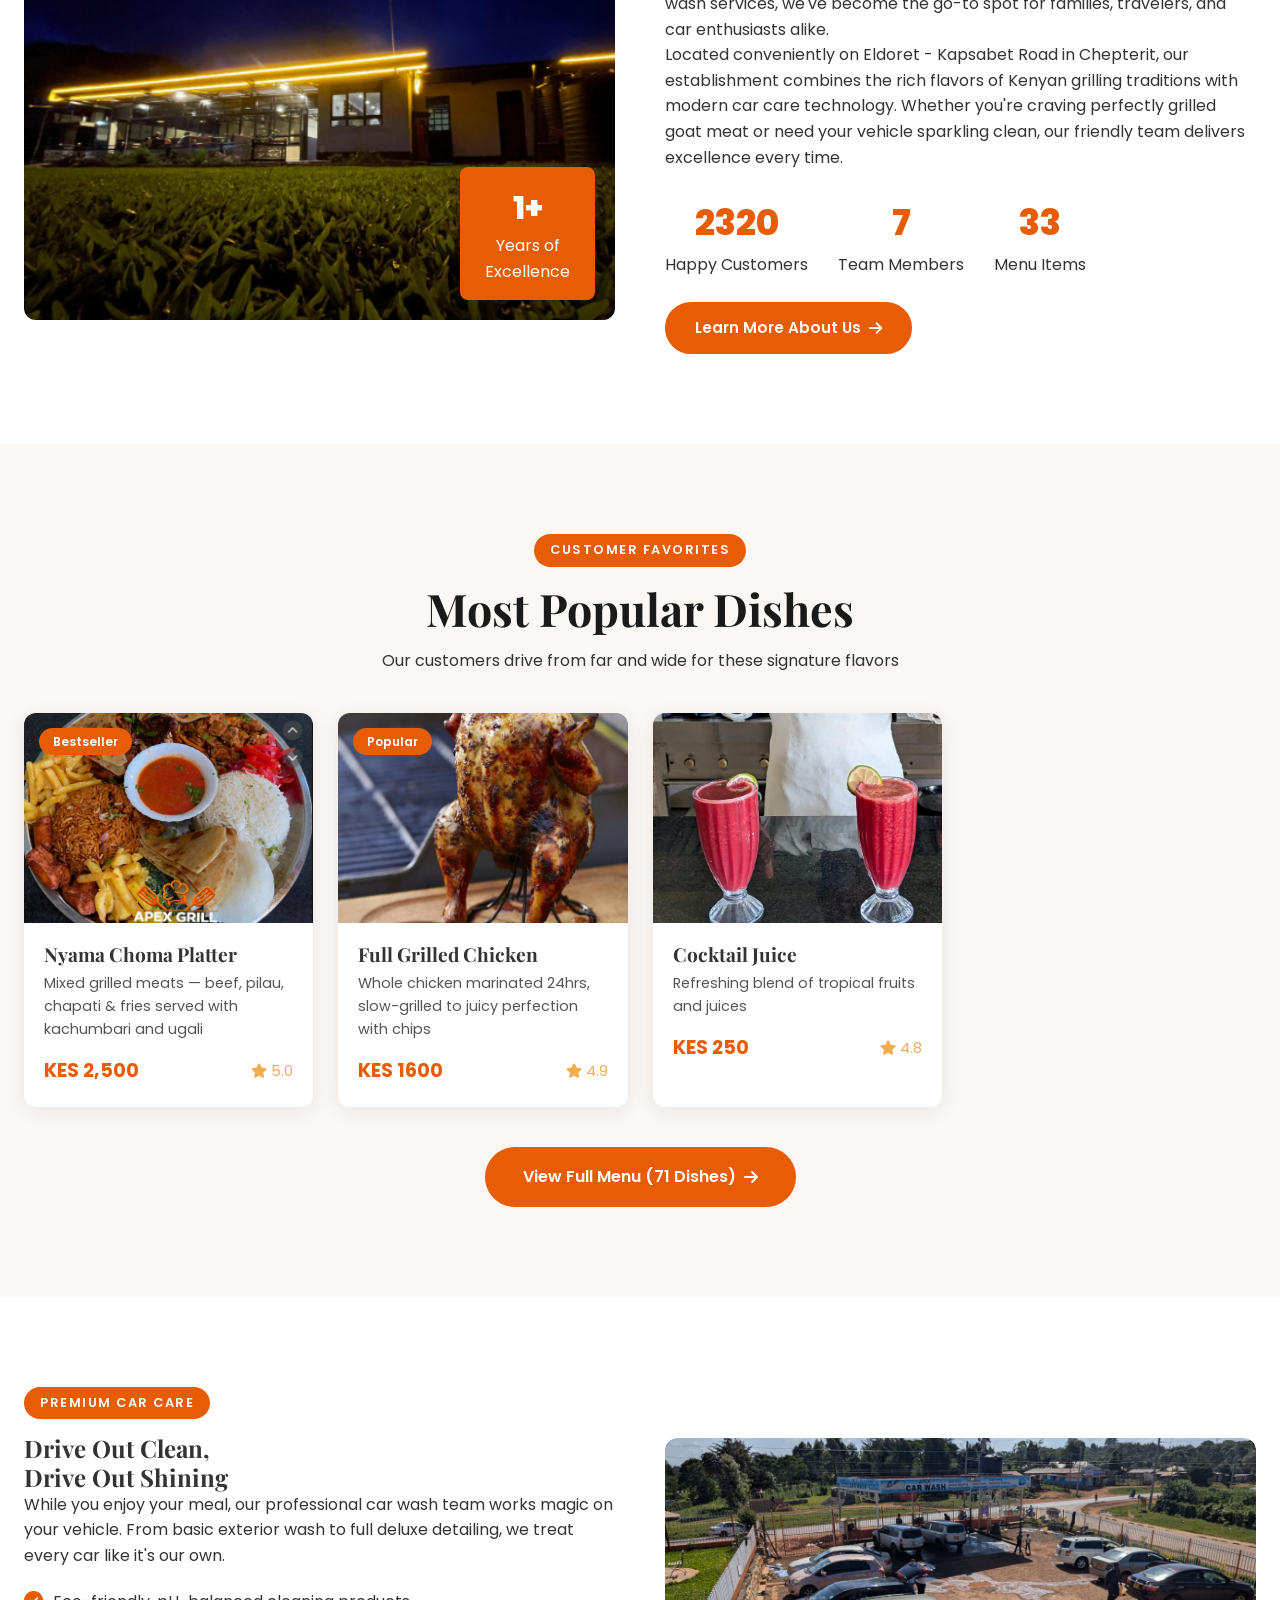
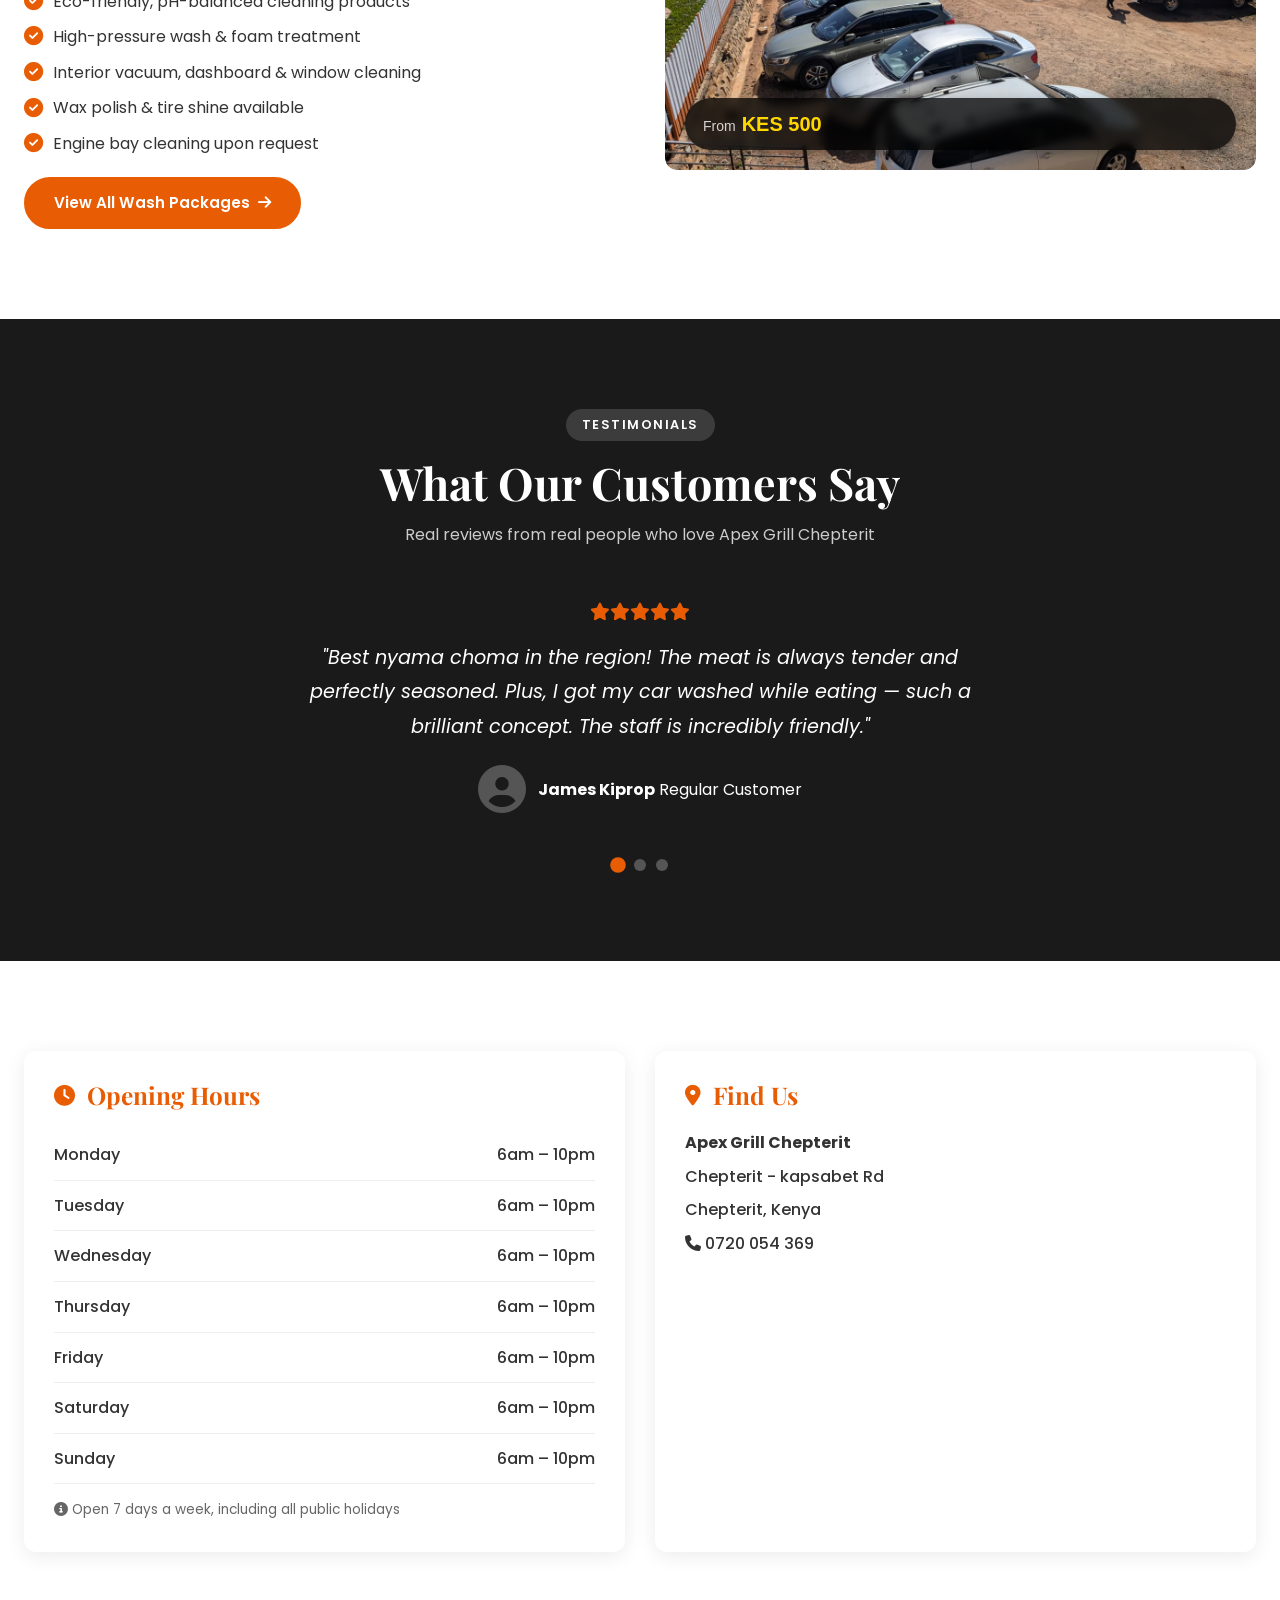
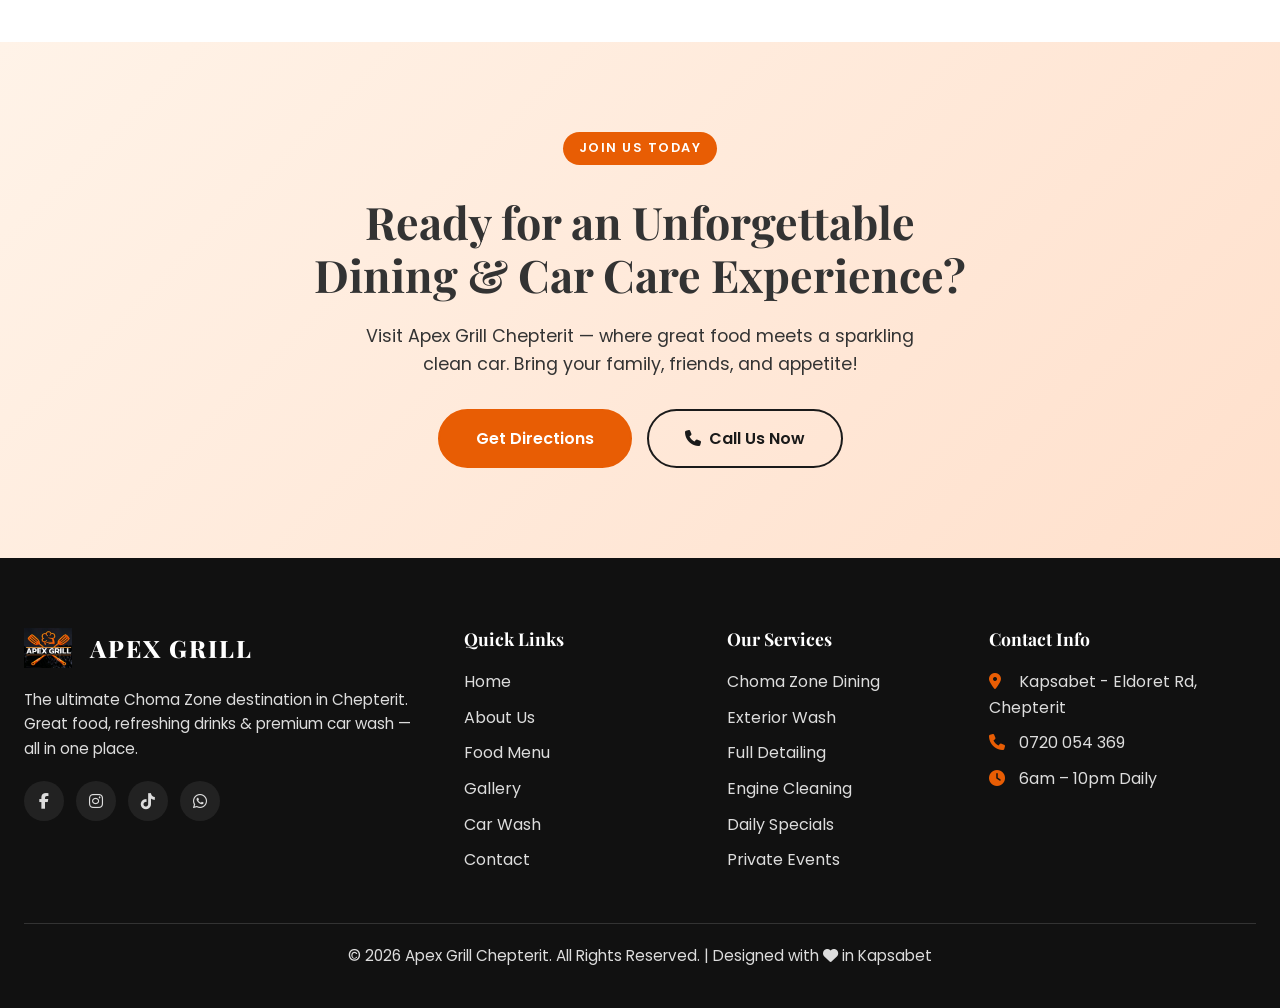
==== commit d14b31c7: "Made top bar text bigger and bolder" ====
--- a/index.html
+++ b/index.html
@@ -1,471 +1,469 @@
-<!DOCTYPE html>
-<html lang="en">
-<head>
-    <meta charset="UTF-8">
-    <meta name="viewport" content="width=device-width, initial-scale=1.0">
-    <title>Apex Grill Chepterit | Choma Zone & Car Wash</title>
-    <meta name="description" content="Apex Grill Chepterit - The ultimate Choma Zone restaurant and premium car wash services in Chepterit, Kapsabet. Enjoy nyama choma, great food, and a sparkling clean car.">
-    <link rel="stylesheet" href="styles.css">
-    <link rel="preconnect" href="https://fonts.googleapis.com">
-    <link rel="preconnect" href="https://fonts.gstatic.com" crossorigin>
-    <link href="https://fonts.googleapis.com/css2?family=Playfair+Display:wght@400;500;600;700;800;900&family=Poppins:wght@300;400;500;600;700;800&display=swap" rel="stylesheet">
-    <link rel="stylesheet" href="https://cdnjs.cloudflare.com/ajax/libs/font-awesome/6.5.1/css/all.min.css">
-</head>
-<body>
-
-    <!-- ========== HEADER / NAVIGATION ========== -->
-    <header class="header" id="header">
-        <div class="top-bar">
-            <div class="container top-bar-inner">
-                <div class="top-bar-left">
-                    <span><i class="fas fa-map-marker-alt"></i> Chepterit - Baraton Rd, Kapsabet</span>
-                    <span><i class="fas fa-phone"></i> 0722 151654</span>
-                </div>
-                <div class="top-bar-right">
-                    <span><i class="fas fa-star"></i> 5.0 (6 Reviews)</span>
-                    <span><i class="fas fa-clock"></i> 6am – 10pm Daily</span>
-                </div>
-            </div>
-        </div>
-        <nav class="navbar" id="navbar">
-            <div class="container nav-inner">
-                <a href="index.html" class="logo">
-                    <img src="logo.png" alt="Apex Grill Chepterit Logo" class="logo-img">
-                    <div class="logo-text">
-                        <span class="logo-name">APEX GRILL</span>
-                        <span class="logo-sub">Chepterit</span>
-                    </div>
-                </a>
-                <ul class="nav-menu" id="navMenu">
-                    <li><a href="index.html" class="nav-link active">Home</a></li>
-                    <li><a href="about.html" class="nav-link">About Us</a></li>
-                    <li><a href="gallery.html" class="nav-link">Gallery</a></li>
-                    <li><a href="carwash.html" class="nav-link">Car Wash</a></li>
-                    <li><a href="contact.html" class="nav-link">Contact</a></li>
-                    <li><a href="https://apexmenu.netlify.app" class="nav-link nav-specials" target="_blank">MENU</a></li>
-                </ul>
-                <a href="contact.html" class="btn btn-primary btn-nav">Reserve Table</a>
-                <div class="hamburger" id="hamburger">
-                    <span class="bar"></span>
-                    <span class="bar"></span>
-                    <span class="bar"></span>
-                </div>
-            </div>
-        </nav>
-    </header>
-
-     <!---
-    <!--<section class="hero" id="hero">
-        <div class="hero-overlay"></div>
-        <div class="hero-slide active" style="background-image: url('exterior1.png'); background-size: cover; background-position: center; background-repeat: no-repeat;"></div>
-            <div class="hero-content container">
-                <span class="hero-badge">★ Rated 5.0 ★</span>
-                <h1 class="hero-title">Welcome to <span>Apex Grill Chepterit</span></h1>
-                <p class="hero-subtitle">The Ultimate <strong>Choma Zone</strong> Experience — Where Fire Meets Flavor & Your Car Gets Royal Treatment</p>
-                <p class="hero-desc">Enjoy mouth-watering nyama choma, grilled specialties, and refreshing beverages while our expert team gives your vehicle a showroom shine. Two services, one unforgettable destination.</p>
-                <div class="hero-btns">
-                    <a href="menu.html" class="btn btn-primary btn-lg">Explore Our Menu <i class="fas fa-arrow-right"></i></a>
-                    <a href="carwash.html" class="btn btn-outline btn-lg">Car Wash Services <i class="fas fa-car"></i></a>
-                </div>
-                <div class="hero-info-cards">
-                    <div class="hero-info-card">
-                        <i class="fas fa-utensils"></i>
-                        <span>Choma Zone Restaurant</span>
-                    </div>
-                    <div class="hero-info-card">
-                        <i class="fas fa-car-side"></i>
-                        <span>Premium Car Wash</span>
-                    </div>
-                    <div class="hero-info-card">
-                        <i class="fas fa-wifi"></i>
-                        <span>Free Wi-Fi</span>
-                    </div>
-                    <div class="hero-info-card">
-                        <i class="fas fa-parking"></i>
-                        <span>Ample Parking</span>
-                    </div>
-                </div>
-            </div>
-        </div>
-        <div class="hero-scroll-indicator">
-            <span>Scroll Down</span>
-            <i class="fas fa-chevron-down"></i>
-        </div>
-    </section> -->
-
-<section class="hero" id="hero" style="background-image: url('exterior1.png'); background-size: cover; background-position: center; background-repeat: no-repeat;">
-    <div class="hero-overlay"></div>
-    <div class="hero-content container">
-        <span class="hero-badge">★ Rated 5.0 ★</span>
-        <h1 class="hero-title">Welcome to <span>Apex Grill Chepterit</span></h1>
-        <p class="hero-subtitle">The Ultimate <strong>Choma Zone</strong> Experience — The Apex of flavour, fun and Clean cars</p>
-        <p class="hero-desc">Enjoy mouth-watering nyama choma, grilled specialties, and refreshing beverages while our expert team gives your vehicle a showroom shine. Two services, one unforgettable destination.</p>
-        <div class="hero-btns">
-            <a href="https://apexmenu.netlify.app" class="btn btn-primary btn-lg">Explore Our Menu <i class="fas fa-arrow-right"></i></a>
-            <a href="carwash.html" class="btn btn-outline btn-lg">Car Wash Services <i class="fas fa-car"></i></a>
-        </div>
-        <div class="hero-info-cards">
-            <div class="hero-info-card">
-                <i class="fas fa-utensils"></i>
-                <span>Choma Zone Restaurant</span>
-            </div>
-            <div class="hero-info-card">
-                <i class="fas fa-car-side"></i>
-                <span>Premium Car Wash</span>
-            </div>
-            <div class="hero-info-card">
-                <i class="fas fa-wifi"></i>
-                <span>Free Wi-Fi</span>
-            </div>
-            <div class="hero-info-card">
-                <i class="fas fa-parking"></i>
-                <span>Ample Parking</span>
-            </div>
-        </div>
-    </div>
-    <div class="hero-scroll-indicator">
-        <span>Scroll Down</span>
-        <i class="fas fa-chevron-down"></i>
-    </div>
-</section>
-
-
-    <!-- ========== FEATURES STRIP ========== -->
-    <section class="features-strip">
-        <div class="container">
-            <div class="features-grid-4">
-                <div class="feature-item">
-                    <div class="feature-icon"><i class="fas fa-fire"></i></div>
-                    <h4>Authentic Choma</h4>
-                    <p>Slow-grilled over open flames, seasoned to perfection with our secret spice blend.</p>
-                </div>
-                <div class="feature-item">
-                    <div class="feature-icon"><i class="fas fa-droplet"></i></div>
-                    <h4>Eco-Friendly Wash</h4>
-                    <p>Water-efficient cleaning with premium products that protect your vehicle's finish.</p>
-                </div>
-                <div class="feature-item">
-                    <div class="feature-icon"><i class="fas fa-leaf"></i></div>
-                    <h4>Fresh Ingredients</h4>
-                    <p>Sourced daily from local farms. Every dish bursts with farm-fresh goodness.</p>
-                </div>
-                <div class="feature-item">
-                    <div class="feature-icon"><i class="fas fa-clock"></i></div>
-                    <h4>Open 7 Days</h4>
-                    <p>6am to 10pm — Breakfast, lunch, dinner & car wash available all week long.</p>
-                </div>
-            </div>
-        </div>
-    </section>
-
-    <!-- ========== ABOUT PREVIEW ========== -->
-    <section class="about-preview section-padding">
-        <div class="container">
-            <div class="about-preview-grid">
-                <div class="about-preview-img">
-                    <img src="exterior1.png" alt="Apex Grill Chepterit Exterior" onerror="this.style.display='none'; this.parentElement.style.background='linear-gradient(135deg, #E85D04, #d45300)'; this.parentElement.innerHTML+='<div class=img-fallback><i class=f fas fa-utensils></i><span>Restaurant Interior</span></div>';">
-                    <div class="about-experience-badge">
-                        <span class="badge-number">1+</span>
-                        <span class="badge-text">Years of<br>Excellence</span>
-                    </div>
-                </div>
-                <div class="about-preview-text">
-                    <span class="section-tag">Our Story</span>
-                    <h2>The Heart of Chepterit's<br>Dining & Car Care</h2>
-                    <p class="lead-text">Apex Grill Chepterit is more than a restaurant — it's a destination. Founded with a passion for exceptional dishes and a vision to offer premium car wash services, we've become the go-to spot for families, travelers, and car enthusiasts alike.</p>
-                    <p>Located conveniently on Chepterit - Baraton Road in Kapsabet, our establishment combines the rich flavors of Kenyan grilling traditions with modern car care technology. Whether you're craving perfectly grilled goat meat or need your vehicle sparkling clean, our friendly team delivers excellence every time.</p>
-                    <div class="about-stats-row">
-                        <div class="about-stat">
-                            <span class="stat-number counter" data-target="5000">0</span>
-                            <span class="stat-label">Happy Customers</span>
-                        </div>
-                        <div class="about-stat">
-                            <span class="stat-number counter" data-target="15">0</span>
-                            <span class="stat-label">Team Members</span>
-                        </div>
-                        <div class="about-stat">
-                            <span class="stat-number counter" data-target="71">0</span>
-                            <span class="stat-label">Menu Items</span>
-                        </div>
-                    </div>
-                    <a href="about.html" class="btn btn-primary">Learn More About Us <i class="fas fa-arrow-right"></i></a>
-                </div>
-            </div>
-        </div>
-    </section>
-
-    <!-- ========== POPULAR DISHES ========== -->
-    <section class="popular-dishes section-padding bg-light">
-        <div class="container">
-            <div class="section-header text-center">
-                <span class="section-tag">Customer Favorites</span>
-                <h2>Most Popular Dishes</h2>
-                <p>Our customers drive from far and wide for these signature flavors</p>
-            </div>
-            <div class="popular-dishes-grid">
-                <div class="dish-card">
-                    <div class="dish-img-wrapper">
-                        <img src="platterfor4.png" alt="Nyama Choma Platter" onerror="this.style.display='none'; this.parentElement.style.background='linear-gradient(135deg,#333,#555)'; this.parentElement.innerHTML+='<div class=img-fallback><i class=f fas fa-drumstick-bite></i></div>';">
-                        <span class="dish-badge">Bestseller</span>
-                    </div>
-                    <div class="dish-info">
-                        <h3>Nyama Choma Platter</h3>
-                        <p>Mixed grilled meats — beef, pilau, chapati & fries served with kachumbari and ugali</p>
-                        <div class="dish-price-row">
-                            <span class="dish-price">KES 2,500</span>
-                            <span class="dish-stars"><i class="fas fa-star"></i> 5.0</span>
-                        </div>
-                    </div>
-                </div>
-                <div class="dish-card">
-                    <div class="dish-img-wrapper">
-                        <img src="food9.png" alt="Full Grilled Chicken" onerror="this.style.display='none'; this.parentElement.style.background='linear-gradient(135deg,#333,#555)'; this.parentElement.innerHTML+='<div class=img-fallback><i class=f fas fa-drumstick-bite></i></div>';">
-                        <span class="dish-badge">Popular</span>
-                    </div>
-                    <div class="dish-info">
-                        <h3>Full Grilled Chicken</h3>
-                        <p>Whole chicken marinated 24hrs, slow-grilled to juicy perfection with chips</p>
-                        <div class="dish-price-row">
-                            <span class="dish-price">KES 1600</span>
-                            <span class="dish-stars"><i class="fas fa-star"></i> 4.9</span>
-                        </div>
-                    </div>
-                </div>
-                <div class="dish-card">
-                    <div class="dish-img-wrapper">
-                        <img src="food2.png" alt="Mbuzi Choma" onerror="this.style.display='none'; this.parentElement.style.background='linear-gradient(135deg,#333,#555)'; this.parentElement.innerHTML+='<div class=img-fallback><i class=f fas fa-drumstick-bite></i></div>';">
-                    </div>
-                    <div class="dish-info">
-                        <h3>Cocktail Juice</h3>
-                            <p>Refreshing blend of tropical fruits and juices</p>
-                            <div class="dish-price-row">
-                            <span class="dish-price">KES 250</span>
-                            <span class="dish-stars"><i class="fas fa-star"></i> 4.8</span>
-                        </div>
-                    </div>
-                </div>
-                <!--<div class="dish-card">
-                    <div class="dish-img-wrapper">
-                        <img src="images/menu/fish/tilapia-fry.jpg" alt="Whole Tilapia Fry" onerror="this.style.display='none'; this.parentElement.style.background='linear-gradient(135deg,#333,#555)'; this.parentElement.innerHTML+='<div class=img-fallback><i class=f fas fa-fish></i></div>';">
-                        <span class="dish-badge">Chef's Pick</span>
-                    </div>
-                    <div class="dish-info">
-                        <h3>Whole Tilapia Fry</h3>
-                        <p>Fresh tilapia from Lake Victoria, deep-fried golden with ugali & greens</p>
-                        <div class="dish-price-row">
-                            <span class="dish-price">KES 850</span>
-                            <span class="dish-stars"><i class="fas fa-star"></i> 4.9</span>
-                        </div>
-                    </div>-->
-                </div>
-            </div>
-            <div class="text-center mt-3">
-                <a href="https://apexmenu.netlify.app" class="btn btn-primary btn-lg">View Full Menu (71  Dishes) <i class="fas fa-arrow-right"></i></a>
-            </div>
-        </div>
-    </section>
-
-    <!-- ========== CAR WASH PREVIEW ========== -->
-    <section class="carwash-preview section-padding">
-        <div class="container">
-            <div class="carwash-preview-grid">
-                <div class="carwash-preview-text">
-                    <span class="section-tag">Premium Car Care</span>
-                    <h2>Drive Out Clean,<br>Drive Out Shining</h2>
-                    <p>While you enjoy your meal, our professional car wash team works magic on your vehicle. From basic exterior wash to full deluxe detailing, we treat every car like it's our own.</p>
-                    <ul class="carwash-feature-list">
-                        <li><i class="fas fa-check-circle"></i> Eco-friendly, pH-balanced cleaning products</li>
-                        <li><i class="fas fa-check-circle"></i> High-pressure wash & foam treatment</li>
-                        <li><i class="fas fa-check-circle"></i> Interior vacuum, dashboard & window cleaning</li>
-                        <li><i class="fas fa-check-circle"></i> Wax polish & tire shine available</li>
-                        <li><i class="fas fa-check-circle"></i> Engine bay cleaning upon request</li>
-                    </ul>
-                    <a href="carwash.html" class="btn btn-primary">View All Wash Packages <i class="fas fa-arrow-right"></i></a>
-                </div>
-      <div class="carwash-card">
-    <!-- Wrapper for image + badge overlay -->
-    <div class="carwash-preview-wrapper">
-        <div class="carwash-preview-img">
-            <img 
-                src="carwash.jpg" 
-                alt="Car wash preview" 
-                loading="lazy"
-            >
-        </div>
-        <!-- Badge overlaid on the image -->
-        <div class="carwash-price-badge">
-            <span>From</span>
-            <strong>KES 500</strong>
-        </div>
-    </div>
-    <!-- You can add more content here if needed -->
-</div>
-    </section>
-
-    <!-- ========== TESTIMONIALS ========== -->
-    <section class="testimonials section-padding bg-dark">
-        <div class="container">
-            <div class="section-header text-center">
-                <span class="section-tag light">Testimonials</span>
-                <h2 class="text-white">What Our Customers Say</h2>
-                <p class="text-light-gray">Real reviews from real people who love Apex Grill Chepterit</p>
-            </div>
-            <div class="testimonial-slider" id="testimonialSlider">
-                <div class="testimonial-card active">
-                    <div class="testimonial-stars"><i class="fas fa-star"></i><i class="fas fa-star"></i><i class="fas fa-star"></i><i class="fas fa-star"></i><i class="fas fa-star"></i></div>
-                    <p class="testimonial-text">"Best nyama choma in the region! The meat is always tender and perfectly seasoned. Plus, I got my car washed while eating — such a brilliant concept. The staff is incredibly friendly."</p>
-                    <div class="testimonial-author">
-                        <div class="author-avatar"><i class="fas fa-user-circle"></i></div>
-                        <div>
-                            <strong>James Kiprop</strong>
-                            <span>Regular Customer</span>
-                        </div>
-                    </div>
-                </div>
-                <div class="testimonial-card">
-                    <div class="testimonial-stars"><i class="fas fa-star"></i><i class="fas fa-star"></i><i class="fas fa-star"></i><i class="fas fa-star"></i><i class="fas fa-star"></i></div>
-                    <p class="testimonial-text">"I bring my family here every Sunday after church. The kids love the chicken and chips, and my husband can't get enough of the mbuzi choma. The car wash service is top-tier!"</p>
-                    <div class="testimonial-author">
-                        <div class="author-avatar"><i class="fas fa-user-circle"></i></div>
-                        <div>
-                            <strong>Mercy Chebet</strong>
-                            <span>Family Diner</span>
-                        </div>
-                    </div>
-                </div>
-                <div class="testimonial-card">
-                    <div class="testimonial-stars"><i class="fas fa-star"></i><i class="fas fa-star"></i><i class="fas fa-star"></i><i class="fas fa-star"></i><i class="fas fa-star"></i></div>
-                    <p class="testimonial-text">"As a traveler on the Eldoret - kapsabet road, Apex Grill is my mandatory stop. Great food, clean restrooms, and my car leaves cleaner than it arrived. Highly recommended!"</p>
-                    <div class="testimonial-author">
-                        <div class="author-avatar"><i class="fas fa-user-circle"></i></div>
-                        <div>
-                            <strong>Peter Ndirangu</strong>
-                            <span>Traveler</span>
-                        </div>
-                    </div>
-                </div>
-            </div>
-            <div class="testimonial-dots" id="testimonialDots">
-                <span class="dot active" data-index="0"></span>
-                <span class="dot" data-index="1"></span>
-                <span class="dot" data-index="2"></span>
-            </div>
-        </div>
-    </section>
-
-    <!-- ========== HOURS & LOCATION ========== -->
-    <section class="hours-location section-padding">
-        <div class="container">
-            <div class="hours-location-grid">
-                <div class="hours-card">
-                    <div class="hours-card-header">
-                        <i class="fas fa-clock"></i>
-                        <h3>Opening Hours</h3>
-                    </div>
-                    <div class="hours-list">
-                        <div class="hours-row"><span>Monday</span><span>6am – 10pm</span></div>
-                        <div class="hours-row"><span>Tuesday</span><span>6am – 10pm</span></div>
-                        <div class="hours-row"><span>Wednesday</span><span>6am – 10pm</span></div>
-                        <div class="hours-row"><span>Thursday</span><span>6am – 10pm</span></div>
-                        <div class="hours-row"><span>Friday</span><span>6am – 10pm</span></div>
-                        <div class="hours-row"><span>Saturday</span><span>6am – 10pm</span></div>
-                        <div class="hours-row"><span>Sunday</span><span>6am – 10pm</span></div>
-                    </div>
-                    <p class="hours-note"><i class="fas fa-info-circle"></i> Open 7 days a week, including all public holidays</p>
-                </div>
-                <div class="location-card">
-                    <div class="location-card-header">
-                        <i class="fas fa-map-marker-alt"></i>
-                        <h3>Find Us</h3>
-                    </div>
-                    <div class="location-details">
-                        <p><strong>Apex Grill Chepterit</strong></p>
-                        <p>Chepterit - kapsabet Rd</p>
-                        <p>Kapsabet, Kenya</p>
-                        <p><i class="fas fa-phone"></i> 0722 151654</p>
-                        <p><i class="fas fa-tiktok"></i> @apexgrillchepterit</p>
-                    </div>
-                    <div class="map-placeholder">
-                        <iframe src="https://www.google.com/maps/embed?pb=!1m18!1m12!1m3!1d3989.7!2d35.1!3d0.2!2m3!1f0!2f0!3f0!3m2!1i1024!2i768!4f13.1!3m3!1m2!1s0x0%3A0x0!2zMMKwMTInMDAuMCJOIDM1wrAwNicwMC4wIkU!5e0!3m2!1sen!2ske!4v1700000000000" width="100%" height="250" style="border:0; border-radius: 12px;" allowfullscreen="" loading="lazy" referrerpolicy="no-referrer-when-downgrade" title="Apex Grill Location Map"></iframe>
-                    </div>
-                </div>
-            </div>
-        </div>
-    </section>
-
-    <!-- ========== CTA SECTION ========== -->
-    <section class="cta-section section-padding">
-        <div class="container text-center">
-            <span class="section-tag">Join Us Today</span>
-            <h2 class="cta-title">Ready for an Unforgettable<br>Dining & Car Care Experience?</h2>
-            <p class="cta-desc">Visit Apex Grill Chepterit — where great food meets a sparkling clean car. Bring your family, friends, and appetite!</p>
-            <div class="cta-btns">
-                <a href="contact.html" class="btn btn-primary btn-lg">Get Directions</a>
-                <a href="tel:0722151654" class="btn btn-outline-dark btn-lg"><i class="fas fa-phone"></i> Call Us Now</a>
-            </div>
-        </div>
-    </section>
-
-    <!-- ========== FOOTER ========== -->
-    <footer class="footer">
-        <div class="container">
-            <div class="footer-grid">
-                <div class="footer-col footer-about">
-                    <div class="footer-logo">
-                        <img src="logo.png" alt="Apex Grill Chepterit Logo" class="footer-logo-img">
-                        <span class="logo-name">APEX GRILL</span>
-                    </div>
-                    <p>The ultimate Choma Zone destination in Chepterit. Great food, refreshing drinks & premium car wash — all in one place.</p>
-                    <div class="footer-social">
-                        <a href="#"><i class="fab fa-facebook-f"></i></a>
-                        <a href="#"><i class="fab fa-instagram"></i></a>
-                        <a href="#"><i class="fab fa-tiktok"></i></a>
-                        <a href="#"><i class="fab fa-whatsapp"></i></a>
-                    </div>
-                </div>
-                <div class="footer-col">
-                    <h4>Quick Links</h4>
-                    <ul>
-                        <li><a href="index.html">Home</a></li>
-                        <li><a href="about.html">About Us</a></li>
-                        <li><a href="menu.html">Food Menu</a></li>
-                        <li><a href="gallery.html">Gallery</a></li>
-                        <li><a href="carwash.html">Car Wash</a></li>
-                        <li><a href="contact.html">Contact</a></li>
-                    </ul>
-                </div>
-                <div class="footer-col">
-                    <h4>Our Services</h4>
-                    <ul>
-                        <li><a href="menu.html">Choma Zone Dining</a></li>
-                        <li><a href="carwash.html">Exterior Wash</a></li>
-                        <li><a href="carwash.html">Full Detailing</a></li>
-                        <li><a href="carwash.html">Engine Cleaning</a></li>
-                        <li><a href="specials.html">Daily Specials</a></li>
-                        <li><a href="contact.html">Private Events</a></li>
-                    </ul>
-                </div>
-                <div class="footer-col">
-                    <h4>Contact Info</h4>
-                    <ul class="footer-contact">
-                        <li><i class="fas fa-map-marker-alt"></i> Chepterit - Kapsabet Rd, Kapsabet</li>
-                        <li><i class="fas fa-phone"></i> 0722 151654</li>
-                        <li><i class="fas fa-tiktok"></i> @apexgrillchepterit</li>
-                        <li><i class="fas fa-clock"></i> 6am – 10pm Daily</li>
-                    </ul>
-                </div>
-            </div>
-            <div class="footer-bottom">
-                <p>&copy; 2026 Apex Grill Chepterit. All Rights Reserved. | Designed with <i class="fas fa-heart"></i> in Kapsabet</p>
-            </div>
-        </div>
-    </footer>
-
-    <!-- Scroll to Top -->
-    <button class="scroll-top-btn" id="scrollTopBtn" title="Back to Top">
-        <i class="fas fa-chevron-up"></i>
-    </button>
-
-    <script src="script.js"></script>
-</body>
+<!DOCTYPE html>
+<html lang="en">
+<head>
+    <meta charset="UTF-8">
+    <meta name="viewport" content="width=device-width, initial-scale=1.0">
+    <title>Apex Grill Chepterit | Choma Zone & Car Wash</title>
+    <meta name="description" content="Apex Grill Chepterit - The ultimate Choma Zone restaurant and premium car wash services in Chepterit, Kapsabet. Enjoy nyama choma, great food, and a sparkling clean car.">
+    <link rel="stylesheet" href="styles.css">
+    <link rel="preconnect" href="https://fonts.googleapis.com">
+    <link rel="preconnect" href="https://fonts.gstatic.com" crossorigin>
+    <link href="https://fonts.googleapis.com/css2?family=Playfair+Display:wght@400;500;600;700;800;900&family=Poppins:wght@300;400;500;600;700;800&display=swap" rel="stylesheet">
+    <link rel="stylesheet" href="https://cdnjs.cloudflare.com/ajax/libs/font-awesome/6.5.1/css/all.min.css">
+</head>
+<body>
+
+    <!-- ========== HEADER / NAVIGATION ========== -->
+    <header class="header" id="header">
+        <div class="top-bar">
+            <div class="container top-bar-inner">
+                <div class="top-bar-left">
+                    <span><i class="fas fa-map-marker-alt"></i> Kapsabet - Eldoret Rd, Chepterit</span>
+                    <span><i class="fas fa-phone"></i> 0720054369</span>
+                </div>
+                <div class="top-bar-right">
+                    <span><i class="fas fa-star"></i> 5.0 (6 Reviews)</span>
+                    <span><i class="fas fa-clock"></i> 6am – 10pm Daily</span>
+                </div>
+            </div>
+        </div>
+        <nav class="navbar" id="navbar">
+            <div class="container nav-inner">
+                <a href="index.html" class="logo">
+                    <img src="logo.png" alt="Apex Grill Chepterit Logo" class="logo-img">
+                    <div class="logo-text">
+                        <span class="logo-name">APEX GRILL</span>
+                        <span class="logo-sub">Chepterit</span>
+                    </div>
+                </a>
+                <ul class="nav-menu" id="navMenu">
+                    <li><a href="index.html" class="nav-link active">Home</a></li>
+                    <li><a href="about.html" class="nav-link">About Us</a></li>
+                    <li><a href="gallery.html" class="nav-link">Gallery</a></li>
+                    <li><a href="carwash.html" class="nav-link">Car Wash</a></li>
+                    <li><a href="contact.html" class="nav-link">Contact</a></li>
+                    <li><a href="https://apexmenu.netlify.app" class="nav-link nav-specials" target="_blank">MENU</a></li>
+                </ul>
+                <a href="contact.html" class="btn btn-primary btn-nav">Reserve Table</a>
+                <div class="hamburger" id="hamburger">
+                    <span class="bar"></span>
+                    <span class="bar"></span>
+                    <span class="bar"></span>
+                </div>
+            </div>
+        </nav>
+    </header>
+
+     <!---
+    <!--<section class="hero" id="hero">
+        <div class="hero-overlay"></div>
+        <div class="hero-slide active" style="background-image: url('exterior1.png'); background-size: cover; background-position: center; background-repeat: no-repeat;"></div>
+            <div class="hero-content container">
+                <span class="hero-badge">★ Rated 5.0 ★</span>
+                <h1 class="hero-title">Welcome to <span>Apex Grill Chepterit</span></h1>
+                <p class="hero-subtitle">The Ultimate <strong>Choma Zone</strong> Experience — Where Fire Meets Flavor & Your Car Gets Royal Treatment</p>
+                <p class="hero-desc">Enjoy mouth-watering nyama choma, grilled specialties, and refreshing beverages while our expert team gives your vehicle a showroom shine. Two services, one unforgettable destination.</p>
+                <div class="hero-btns">
+                    <a href="menu.html" class="btn btn-primary btn-lg">Explore Our Menu <i class="fas fa-arrow-right"></i></a>
+                    <a href="carwash.html" class="btn btn-outline btn-lg">Car Wash Services <i class="fas fa-car"></i></a>
+                </div>
+                <div class="hero-info-cards">
+                    <div class="hero-info-card">
+                        <i class="fas fa-utensils"></i>
+                        <span>Choma Zone Restaurant</span>
+                    </div>
+                    <div class="hero-info-card">
+                        <i class="fas fa-car-side"></i>
+                        <span>Premium Car Wash</span>
+                    </div>
+                    <div class="hero-info-card">
+                        <i class="fas fa-wifi"></i>
+                        <span>Free Wi-Fi</span>
+                    </div>
+                    <div class="hero-info-card">
+                        <i class="fas fa-parking"></i>
+                        <span>Ample Parking</span>
+                    </div>
+                </div>
+            </div>
+        </div>
+        <div class="hero-scroll-indicator">
+            <span>Scroll Down</span>
+            <i class="fas fa-chevron-down"></i>
+        </div>
+    </section> -->
+
+<section class="hero" id="hero" style="background-image: url('exterior1.png'); background-size: cover; background-position: center; background-repeat: no-repeat;">
+    <div class="hero-overlay"></div>
+    <div class="hero-content container">
+        <span class="hero-badge">★ Rated 5.0 ★</span>
+        <h1 class="hero-title">Welcome to <span>Apex Grill Chepterit</span></h1>
+        <p class="hero-subtitle">The Ultimate <strong>Choma Zone</strong> Experience — The Apex of flavour, fun and Clean cars</p>
+        <p class="hero-desc">Enjoy mouth-watering nyama choma, grilled specialties, and refreshing beverages while our expert team gives your vehicle a showroom shine. Two services, one unforgettable destination.</p>
+        <div class="hero-btns">
+            <a href="https://apexmenu.netlify.app" class="btn btn-primary btn-lg">Explore Our Menu <i class="fas fa-arrow-right"></i></a>
+            <a href="carwash.html" class="btn btn-outline btn-lg">Car Wash Services <i class="fas fa-car"></i></a>
+        </div>
+        <div class="hero-info-cards">
+            <div class="hero-info-card">
+                <i class="fas fa-utensils"></i>
+                <span>Choma Zone Restaurant</span>
+            </div>
+            <div class="hero-info-card">
+                <i class="fas fa-car-side"></i>
+                <span>Premium Car Wash</span>
+            </div>
+            <div class="hero-info-card">
+                <i class="fas fa-wifi"></i>
+                <span>Free Wi-Fi</span>
+            </div>
+            <div class="hero-info-card">
+                <i class="fas fa-parking"></i>
+                <span>Ample Parking</span>
+            </div>
+        </div>
+    </div>
+    <div class="hero-scroll-indicator">
+        <span>Scroll Down</span>
+        <i class="fas fa-chevron-down"></i>
+    </div>
+</section>
+
+
+    <!-- ========== FEATURES STRIP ========== -->
+    <section class="features-strip">
+        <div class="container">
+            <div class="features-grid-4">
+                <div class="feature-item">
+                    <div class="feature-icon"><i class="fas fa-fire"></i></div>
+                    <h4>Authentic Choma</h4>
+                    <p>Slow-grilled over open flames, seasoned to perfection with our secret spice blend.</p>
+                </div>
+                <div class="feature-item">
+                    <div class="feature-icon"><i class="fas fa-droplet"></i></div>
+                    <h4>Eco-Friendly Wash</h4>
+                    <p>Water-efficient cleaning with premium products that protect your vehicle's finish.</p>
+                </div>
+                <div class="feature-item">
+                    <div class="feature-icon"><i class="fas fa-leaf"></i></div>
+                    <h4>Fresh Ingredients</h4>
+                    <p>Sourced daily from local farms. Every dish bursts with farm-fresh goodness.</p>
+                </div>
+                <div class="feature-item">
+                    <div class="feature-icon"><i class="fas fa-clock"></i></div>
+                    <h4>Open 7 Days</h4>
+                    <p>6am to 10pm — Breakfast, lunch, dinner & car wash available all week long.</p>
+                </div>
+            </div>
+        </div>
+    </section>
+
+    <!-- ========== ABOUT PREVIEW ========== -->
+    <section class="about-preview section-padding">
+        <div class="container">
+            <div class="about-preview-grid">
+                <div class="about-preview-img">
+                    <img src="exterior1.png" alt="Apex Grill Chepterit Exterior" onerror="this.style.display='none'; this.parentElement.style.background='linear-gradient(135deg, #E85D04, #d45300)'; this.parentElement.innerHTML+='<div class=img-fallback><i class=f fas fa-utensils></i><span>Restaurant Interior</span></div>';">
+                    <div class="about-experience-badge">
+                        <span class="badge-number">1+</span>
+                        <span class="badge-text">Years of<br>Excellence</span>
+                    </div>
+                </div>
+                <div class="about-preview-text">
+                    <span class="section-tag">Our Story</span>
+                    <h2>The Heart of Chepterit's<br>Dining & Car Care</h2>
+                    <p class="lead-text">Apex Grill Chepterit is more than a restaurant — it's a destination. Founded with a passion for exceptional dishes and a vision to offer premium car wash services, we've become the go-to spot for families, travelers, and car enthusiasts alike.</p>
+                    <p>Located conveniently on Eldoret - Kapsabet Road in Chepterit, our establishment combines the rich flavors of Kenyan grilling traditions with modern car care technology. Whether you're craving perfectly grilled goat meat or need your vehicle sparkling clean, our friendly team delivers excellence every time.</p>
+                    <div class="about-stats-row">
+                        <div class="about-stat">
+                            <span class="stat-number counter" data-target="5000">0</span>
+                            <span class="stat-label">Happy Customers</span>
+                        </div>
+                        <div class="about-stat">
+                            <span class="stat-number counter" data-target="15">0</span>
+                            <span class="stat-label">Team Members</span>
+                        </div>
+                        <div class="about-stat">
+                            <span class="stat-number counter" data-target="71">0</span>
+                            <span class="stat-label">Menu Items</span>
+                        </div>
+                    </div>
+                    <a href="about.html" class="btn btn-primary">Learn More About Us <i class="fas fa-arrow-right"></i></a>
+                </div>
+            </div>
+        </div>
+    </section>
+
+    <!-- ========== POPULAR DISHES ========== -->
+    <section class="popular-dishes section-padding bg-light">
+        <div class="container">
+            <div class="section-header text-center">
+                <span class="section-tag">Customer Favorites</span>
+                <h2>Most Popular Dishes</h2>
+                <p>Our customers drive from far and wide for these signature flavors</p>
+            </div>
+            <div class="popular-dishes-grid">
+                <div class="dish-card">
+                    <div class="dish-img-wrapper">
+                        <img src="platterfor4.png" alt="Nyama Choma Platter" onerror="this.style.display='none'; this.parentElement.style.background='linear-gradient(135deg,#333,#555)'; this.parentElement.innerHTML+='<div class=img-fallback><i class=f fas fa-drumstick-bite></i></div>';">
+                        <span class="dish-badge">Bestseller</span>
+                    </div>
+                    <div class="dish-info">
+                        <h3>Nyama Choma Platter</h3>
+                        <p>Mixed grilled meats — beef, pilau, chapati & fries served with kachumbari and ugali</p>
+                        <div class="dish-price-row">
+                            <span class="dish-price">KES 2,500</span>
+                            <span class="dish-stars"><i class="fas fa-star"></i> 5.0</span>
+                        </div>
+                    </div>
+                </div>
+                <div class="dish-card">
+                    <div class="dish-img-wrapper">
+                        <img src="food9.png" alt="Full Grilled Chicken" onerror="this.style.display='none'; this.parentElement.style.background='linear-gradient(135deg,#333,#555)'; this.parentElement.innerHTML+='<div class=img-fallback><i class=f fas fa-drumstick-bite></i></div>';">
+                        <span class="dish-badge">Popular</span>
+                    </div>
+                    <div class="dish-info">
+                        <h3>Full Grilled Chicken</h3>
+                        <p>Whole chicken marinated 24hrs, slow-grilled to juicy perfection with chips</p>
+                        <div class="dish-price-row">
+                            <span class="dish-price">KES 1600</span>
+                            <span class="dish-stars"><i class="fas fa-star"></i> 4.9</span>
+                        </div>
+                    </div>
+                </div>
+                <div class="dish-card">
+                    <div class="dish-img-wrapper">
+                        <img src="food2.png" alt="Mbuzi Choma" onerror="this.style.display='none'; this.parentElement.style.background='linear-gradient(135deg,#333,#555)'; this.parentElement.innerHTML+='<div class=img-fallback><i class=f fas fa-drumstick-bite></i></div>';">
+                    </div>
+                    <div class="dish-info">
+                        <h3>Cocktail Juice</h3>
+                            <p>Refreshing blend of tropical fruits and juices</p>
+                            <div class="dish-price-row">
+                            <span class="dish-price">KES 250</span>
+                            <span class="dish-stars"><i class="fas fa-star"></i> 4.8</span>
+                        </div>
+                    </div>
+                </div>
+                <!--<div class="dish-card">
+                    <div class="dish-img-wrapper">
+                        <img src="images/menu/fish/tilapia-fry.jpg" alt="Whole Tilapia Fry" onerror="this.style.display='none'; this.parentElement.style.background='linear-gradient(135deg,#333,#555)'; this.parentElement.innerHTML+='<div class=img-fallback><i class=f fas fa-fish></i></div>';">
+                        <span class="dish-badge">Chef's Pick</span>
+                    </div>
+                    <div class="dish-info">
+                        <h3>Whole Tilapia Fry</h3>
+                        <p>Fresh tilapia from Lake Victoria, deep-fried golden with ugali & greens</p>
+                        <div class="dish-price-row">
+                            <span class="dish-price">KES 850</span>
+                            <span class="dish-stars"><i class="fas fa-star"></i> 4.9</span>
+                        </div>
+                    </div>-->
+                </div>
+            </div>
+            <div class="text-center mt-3">
+                <a href="https://apexmenu.netlify.app" class="btn btn-primary btn-lg">View Full Menu (71  Dishes) <i class="fas fa-arrow-right"></i></a>
+            </div>
+        </div>
+    </section>
+
+    <!-- ========== CAR WASH PREVIEW ========== -->
+    <section class="carwash-preview section-padding">
+        <div class="container">
+            <div class="carwash-preview-grid">
+                <div class="carwash-preview-text">
+                    <span class="section-tag">Premium Car Care</span>
+                    <h2>Drive Out Clean,<br>Drive Out Shining</h2>
+                    <p>While you enjoy your meal, our professional car wash team works magic on your vehicle. From basic exterior wash to full deluxe detailing, we treat every car like it's our own.</p>
+                    <ul class="carwash-feature-list">
+                        <li><i class="fas fa-check-circle"></i> Eco-friendly, pH-balanced cleaning products</li>
+                        <li><i class="fas fa-check-circle"></i> High-pressure wash & foam treatment</li>
+                        <li><i class="fas fa-check-circle"></i> Interior vacuum, dashboard & window cleaning</li>
+                        <li><i class="fas fa-check-circle"></i> Wax polish & tire shine available</li>
+                        <li><i class="fas fa-check-circle"></i> Engine bay cleaning upon request</li>
+                    </ul>
+                    <a href="carwash.html" class="btn btn-primary">View All Wash Packages <i class="fas fa-arrow-right"></i></a>
+                </div>
+      <div class="carwash-card">
+    <!-- Wrapper for image + badge overlay -->
+    <div class="carwash-preview-wrapper">
+        <div class="carwash-preview-img">
+            <img 
+                src="carwash.jpg" 
+                alt="Car wash preview" 
+                loading="lazy"
+            >
+        </div>
+        <!-- Badge overlaid on the image -->
+        <div class="carwash-price-badge">
+            <span>From</span>
+            <strong>KES 500</strong>
+        </div>
+    </div>
+    <!-- You can add more content here if needed -->
+</div>
+    </section>
+
+    <!-- ========== TESTIMONIALS ========== -->
+    <section class="testimonials section-padding bg-dark">
+        <div class="container">
+            <div class="section-header text-center">
+                <span class="section-tag light">Testimonials</span>
+                <h2 class="text-white">What Our Customers Say</h2>
+                <p class="text-light-gray">Real reviews from real people who love Apex Grill Chepterit</p>
+            </div>
+            <div class="testimonial-slider" id="testimonialSlider">
+                <div class="testimonial-card active">
+                    <div class="testimonial-stars"><i class="fas fa-star"></i><i class="fas fa-star"></i><i class="fas fa-star"></i><i class="fas fa-star"></i><i class="fas fa-star"></i></div>
+                    <p class="testimonial-text">"Best nyama choma in the region! The meat is always tender and perfectly seasoned. Plus, I got my car washed while eating — such a brilliant concept. The staff is incredibly friendly."</p>
+                    <div class="testimonial-author">
+                        <div class="author-avatar"><i class="fas fa-user-circle"></i></div>
+                        <div>
+                            <strong>James Kiprop</strong>
+                            <span>Regular Customer</span>
+                        </div>
+                    </div>
+                </div>
+                <div class="testimonial-card">
+                    <div class="testimonial-stars"><i class="fas fa-star"></i><i class="fas fa-star"></i><i class="fas fa-star"></i><i class="fas fa-star"></i><i class="fas fa-star"></i></div>
+                    <p class="testimonial-text">"I bring my family here every Sunday after church. The kids love the chicken and chips, and my husband can't get enough of the mbuzi choma. The car wash service is top-tier!"</p>
+                    <div class="testimonial-author">
+                        <div class="author-avatar"><i class="fas fa-user-circle"></i></div>
+                        <div>
+                            <strong>Mercy Chebet</strong>
+                            <span>Family Diner</span>
+                        </div>
+                    </div>
+                </div>
+                <div class="testimonial-card">
+                    <div class="testimonial-stars"><i class="fas fa-star"></i><i class="fas fa-star"></i><i class="fas fa-star"></i><i class="fas fa-star"></i><i class="fas fa-star"></i></div>
+                    <p class="testimonial-text">"As a traveler on the Eldoret - kapsabet road, Apex Grill is my mandatory stop. Great food, clean restrooms, and my car leaves cleaner than it arrived. Highly recommended!"</p>
+                    <div class="testimonial-author">
+                        <div class="author-avatar"><i class="fas fa-user-circle"></i></div>
+                        <div>
+                            <strong>Peter Ndirangu</strong>
+                            <span>Traveler</span>
+                        </div>
+                    </div>
+                </div>
+            </div>
+            <div class="testimonial-dots" id="testimonialDots">
+                <span class="dot active" data-index="0"></span>
+                <span class="dot" data-index="1"></span>
+                <span class="dot" data-index="2"></span>
+            </div>
+        </div>
+    </section>
+
+    <!-- ========== HOURS & LOCATION ========== -->
+    <section class="hours-location section-padding">
+        <div class="container">
+            <div class="hours-location-grid">
+                <div class="hours-card">
+                    <div class="hours-card-header">
+                        <i class="fas fa-clock"></i>
+                        <h3>Opening Hours</h3>
+                    </div>
+                    <div class="hours-list">
+                        <div class="hours-row"><span>Monday</span><span>6am – 10pm</span></div>
+                        <div class="hours-row"><span>Tuesday</span><span>6am – 10pm</span></div>
+                        <div class="hours-row"><span>Wednesday</span><span>6am – 10pm</span></div>
+                        <div class="hours-row"><span>Thursday</span><span>6am – 10pm</span></div>
+                        <div class="hours-row"><span>Friday</span><span>6am – 10pm</span></div>
+                        <div class="hours-row"><span>Saturday</span><span>6am – 10pm</span></div>
+                        <div class="hours-row"><span>Sunday</span><span>6am – 10pm</span></div>
+                    </div>
+                    <p class="hours-note"><i class="fas fa-info-circle"></i> Open 7 days a week, including all public holidays</p>
+                </div>
+                <div class="location-card">
+                    <div class="location-card-header">
+                        <i class="fas fa-map-marker-alt"></i>
+                        <h3>Find Us</h3>
+                    </div>
+                    <div class="location-details">
+                        <p><strong>Apex Grill Chepterit</strong></p>
+                        <p>Chepterit - kapsabet Rd</p>
+                        <p>Chepterit, Kenya</p>
+                        <p><i class="fas fa-phone"></i> 0720 054 369</p>
+                    </div>
+                    <div class="map-placeholder">
+                        <iframe src="https://www.google.com/maps/embed?pb=!1m18!1m12!1m3!1d3989.7!2d35.1!3d0.2!2m3!1f0!2f0!3f0!3m2!1i1024!2i768!4f13.1!3m3!1m2!1s0x0%3A0x0!2zMMKwMTInMDAuMCJOIDM1wrAwNicwMC4wIkU!5e0!3m2!1sen!2ske!4v1700000000000" width="100%" height="250" style="border:0; border-radius: 12px;" allowfullscreen="" loading="lazy" referrerpolicy="no-referrer-when-downgrade" title="Apex Grill Location Map"></iframe>
+                    </div>
+                </div>
+            </div>
+        </div>
+    </section>
+
+    <!-- ========== CTA SECTION ========== -->
+    <section class="cta-section section-padding">
+        <div class="container text-center">
+            <span class="section-tag">Join Us Today</span>
+            <h2 class="cta-title">Ready for an Unforgettable<br>Dining & Car Care Experience?</h2>
+            <p class="cta-desc">Visit Apex Grill Chepterit — where great food meets a sparkling clean car. Bring your family, friends, and appetite!</p>
+            <div class="cta-btns">
+                <a href="contact.html" class="btn btn-primary btn-lg">Get Directions</a>
+                <a href="tel:0720054369" class="btn btn-outline-dark btn-lg"><i class="fas fa-phone"></i> Call Us Now</a>
+            </div>
+        </div>
+    </section>
+
+    <!-- ========== FOOTER ========== -->
+    <footer class="footer">
+        <div class="container">
+            <div class="footer-grid">
+                <div class="footer-col footer-about">
+                    <div class="footer-logo">
+                        <img src="logo.png" alt="Apex Grill Chepterit Logo" class="footer-logo-img">
+                        <span class="logo-name">APEX GRILL</span>
+                    </div>
+                    <p>The ultimate Choma Zone destination in Chepterit. Great food, refreshing drinks & premium car wash — all in one place.</p>
+                    <div class="footer-social">
+                        <a href="https://www.facebook.com/profile.php?id=61583636794183" target="_blank" rel="noopener noreferrer"><i class="fab fa-facebook-f"></i></a>
+                        <a href="https://www.instagram.com/apexgrillchepterit" target="_blank" rel="noopener noreferrer"><i class="fab fa-instagram"></i></a>
+                        <a href="https://www.tiktok.com/@apexgrill2025?" target="_blank" rel="noopener noreferrer"><i class="fab fa-tiktok"></i></a>
+                        <a href="https://wa.me/254722151654" target="_blank" rel="noopener noreferrer"><i class="fab fa-whatsapp"></i></a>
+                    </div>
+                </div>
+                <div class="footer-col">
+                    <h4>Quick Links</h4>
+                    <ul>
+                        <li><a href="index.html">Home</a></li>
+                        <li><a href="about.html">About Us</a></li>
+                        <li><a href="menu.html">Food Menu</a></li>
+                        <li><a href="gallery.html">Gallery</a></li>
+                        <li><a href="carwash.html">Car Wash</a></li>
+                        <li><a href="contact.html">Contact</a></li>
+                    </ul>
+                </div>
+                <div class="footer-col">
+                    <h4>Our Services</h4>
+                    <ul>
+                        <li><a href="menu.html">Choma Zone Dining</a></li>
+                        <li><a href="carwash.html">Exterior Wash</a></li>
+                        <li><a href="carwash.html">Full Detailing</a></li>
+                        <li><a href="carwash.html">Engine Cleaning</a></li>
+                        <li><a href="specials.html">Daily Specials</a></li>
+                        <li><a href="contact.html">Private Events</a></li>
+                    </ul>
+                </div>
+                <div class="footer-col">
+                    <h4>Contact Info</h4>
+                    <ul class="footer-contact">
+                        <li><i class="fas fa-map-marker-alt"></i> Kapsabet - Eldoret Rd, Chepterit</li>
+                        <li><i class="fas fa-phone"></i> 0720 054 369</li>
+                        <li><i class="fas fa-clock"></i> 6am – 10pm Daily</li>
+                    </ul>
+                </div>
+            </div>
+            <div class="footer-bottom">
+                <p>&copy; 2026 Apex Grill Chepterit. All Rights Reserved. | Designed with <i class="fas fa-heart"></i> in Kapsabet</p>
+            </div>
+        </div>
+    </footer>
+
+    <!-- Scroll to Top -->
+    <button class="scroll-top-btn" id="scrollTopBtn" title="Back to Top">
+        <i class="fas fa-chevron-up"></i>
+    </button>
+
+    <script src="script.js"></script>
+</body>
 </html>
--- a/styles.css
+++ b/styles.css
@@ -1,1346 +1,1347 @@
-/* ============================================
-   Apex Grill Chepterit - Main Stylesheet
-   ============================================ */
-
-/* ---------- Google Fonts ---------- */
-@import url('https://fonts.googleapis.com/css2?family=Playfair+Display:wght@400;500;600;700;800;900&family=Poppins:wght@300;400;500;600;700;800&display=swap');
-
-/* ---------- CSS Variables ---------- */
-:root {
-  --orange: #E85D04;
-  --orange-dark: #c94d00;
-  --black: #1a1a1a;
-  --dark: #222;
-  --light-gray: #f5f5f5;
-  --gray: #666;
-  --white: #ffffff;
-  --font-heading: 'Playfair Display', serif;
-  --font-body: 'Poppins', sans-serif;
-  --transition: all 0.3s ease;
-  --radius: 12px;
-  --shadow: 0 4px 20px rgba(0,0,0,0.08);
-  --shadow-hover: 0 12px 35px rgba(0,0,0,0.15);
-  --max-width: 1280px;
-}
-
-/* ---------- Reset & Base ---------- */
-*,
-*::before,
-*::after {
-  margin: 0;
-  padding: 0;
-  box-sizing: border-box;
-}
-
-html {
-  scroll-behavior: smooth;
-  font-size: 100%;
-}
-
-body {
-  font-family: var(--font-body);
-  color: #333;
-  background-color: var(--white);
-  line-height: 1.6;
-  overflow-x: hidden;
-}
-
-h1, h2, h3, h4 {
-  font-family: var(--font-heading);
-  font-weight: 700;
-  line-height: 1.2;
-}
-
-a {
-  text-decoration: none;
-  color: inherit;
-}
-
-ul {
-  list-style: none;
-}
-
-img {
-  max-width: 100%;
-  height: auto;
-  display: block;
-}
-
-.container {
-  width: 100%;
-  max-width: var(--max-width);
-  margin: 0 auto;
-  padding: 0 24px;
-}
-
-.section-padding {
-  padding: 90px 0;
-}
-
-.bg-light {
-  background-color: #faf7f4;
-}
-
-.bg-dark {
-  background-color: var(--black);
-  color: var(--white);
-}
-
-.text-center {
-  text-align: center;
-}
-
-.mt-3 {
-  margin-top: 2.5rem;
-}
-
-/* ---------- Typography ---------- */
-.section-tag {
-  display: inline-block;
-  background-color: var(--orange);
-  color: var(--white);
-  font-size: 0.8rem;
-  font-weight: 600;
-  letter-spacing: 1.5px;
-  text-transform: uppercase;
-  padding: 6px 16px;
-  border-radius: 30px;
-  margin-bottom: 15px;
-}
-
-.section-tag.light {
-  background-color: rgba(255,255,255,0.15);
-  color: var(--white);
-}
-
-.section-header h2 {
-  font-size: 2.8rem;
-  margin-bottom: 12px;
-  color: var(--black);
-}
-
-.text-white {
-  color: var(--white) !important;
-}
-
-.text-light-gray {
-  color: #ccc !important;
-}
-
-/* ---------- Buttons ---------- */
-.btn {
-  display: inline-flex;
-  align-items: center;
-  gap: 8px;
-  font-weight: 600;
-  font-size: 0.95rem;
-  padding: 12px 28px;
-  border-radius: 50px;
-  transition: var(--transition);
-  border: 2px solid transparent;
-  cursor: pointer;
-}
-
-.btn-primary {
-  background-color: var(--orange);
-  color: var(--white);
-  border-color: var(--orange);
-}
-
-.btn-primary:hover {
-  background-color: var(--orange-dark);
-  border-color: var(--orange-dark);
-  transform: translateY(-2px);
-  box-shadow: 0 8px 20px rgba(232,93,4,0.3);
-}
-
-.btn-outline {
-  background-color: transparent;
-  color: var(--white);
-  border-color: var(--white);
-}
-
-.btn-outline:hover {
-  background-color: var(--white);
-  color: var(--orange);
-}
-
-.btn-outline-dark {
-  background-color: transparent;
-  color: var(--black);
-  border-color: var(--black);
-}
-
-.btn-outline-dark:hover {
-  background-color: var(--black);
-  color: var(--white);
-}
-
-.btn-lg {
-  padding: 15px 36px;
-  font-size: 1rem;
-}
-
-/* ---------- Header & Navigation ---------- */
-.header {
-  position: relative;
-  z-index: 1000;
-}
-
-.top-bar {
-  background-color: var(--black);
-  color: #ddd;
-  font-size: 0.82rem;
-  padding: 8px 0;
-}
-
-.top-bar-inner {
-  display: flex;
-  justify-content: space-between;
-  flex-wrap: wrap;
-  gap: 8px;
-}
-
-.top-bar i {
-  color: var(--orange);
-  margin-right: 5px;
-}
-
-.navbar {
-  background-color: var(--white);
-  box-shadow: var(--shadow);
-  transition: var(--transition);
-  position: sticky;
-  top: 0;
-  z-index: 999;
-}
-
-.navbar.sticky {
-  box-shadow: 0 4px 20px rgba(0,0,0,0.2);
-  background-color: rgba(255,255,255,0.98);
-  backdrop-filter: blur(10px);
-}
-
-.nav-inner {
-  display: flex;
-  align-items: center;
-  justify-content: space-between;
-  height: 80px;
-}
-
-.logo {
-  display: flex;
-  align-items: center;
-  gap: 10px;
-}
-
-.logo-icon i {
-  font-size: 2rem;
-  color: var(--orange);
-}
-
-.logo-text {
-  display: flex;
-  flex-direction: column;
-}
-
-.logo-name {
-  font-family: var(--font-heading);
-  font-weight: 800;
-  font-size: 1.5rem;
-  color: var(--black);
-  letter-spacing: 2px;
-}
-
-.logo-sub {
-  font-size: 0.7rem;
-  color: var(--gray);
-  letter-spacing: 1px;
-  font-weight: 500;
-  margin-top: -4px;
-}
-
-.nav-menu {
-  display: flex;
-  gap: 10px;
-}
-
-.nav-link {
-  font-weight: 500;
-  font-size: 0.95rem;
-  padding: 8px 14px;
-  border-radius: 6px;
-  transition: var(--transition);
-  color: var(--black);
-}
-
-.nav-link:hover,
-.nav-link.active {
-  color: var(--orange);
-  background-color: #fff3e8;
-}
-
-.nav-specials {
-  background-color: var(--orange);
-  color: var(--white) !important;
-  padding: 8px 18px;
-  border-radius: 50px;
-}
-
-.btn-nav {
-  display: none;
-}
-
-.hamburger {
-  display: none;
-  flex-direction: column;
-  gap: 6px;
-  cursor: pointer;
-}
-
-.hamburger .bar {
-  width: 28px;
-  height: 3px;
-  background-color: var(--black);
-  border-radius: 3px;
-  transition: var(--transition);
-}
-
-/* ---------- Hero Section ---------- */
-.hero {
-  height: 100vh;
-  min-height: 650px;
-  position: relative;
-  display: flex;
-  align-items: center;
-  justify-content: center;
-  background-size: cover;
-  background-position: center;
-  background-attachment: fixed;
-}
-
-.hero-overlay {
-  position: absolute;
-  inset: 0;
-  background: linear-gradient(90deg, rgba(0,0,0,0.7) 0%, rgba(0,0,0,0.3) 100%);
-}
-
-.hero-content {
-  position: relative;
-  z-index: 2;
-  color: var(--white);
-  text-align: center;
-  max-width: 800px;
-  padding: 0 20px;
-}
-
-.hero-badge {
-  display: inline-block;
-  background: rgba(255,255,255,0.15);
-  backdrop-filter: blur(5px);
-  padding: 8px 20px;
-  border-radius: 50px;
-  font-weight: 500;
-  margin-bottom: 20px;
-}
-
-.hero-title {
-  font-size: 3.8rem;
-  margin-bottom: 15px;
-}
-
-.hero-title span {
-  color: var(--orange);
-}
-
-.hero-subtitle {
-  font-size: 1.3rem;
-  font-weight: 400;
-  margin-bottom: 15px;
-  opacity: 0.95;
-}
-
-.hero-desc {
-  font-size: 1.05rem;
-  margin-bottom: 30px;
-  opacity: 0.85;
-}
-
-.hero-btns {
-  display: flex;
-  justify-content: center;
-  gap: 15px;
-  flex-wrap: wrap;
-  margin-bottom: 40px;
-}
-
-.hero-info-cards {
-  display: flex;
-  justify-content: center;
-  gap: 15px;
-  flex-wrap: wrap;
-}
-
-.hero-info-card {
-  background: rgba(255,255,255,0.1);
-  backdrop-filter: blur(5px);
-  padding: 10px 20px;
-  border-radius: 50px;
-  font-size: 0.9rem;
-  display: flex;
-  align-items: center;
-  gap: 8px;
-}
-
-.hero-scroll-indicator {
-  position: absolute;
-  bottom: 30px;
-  left: 50%;
-  transform: translateX(-50%);
-  display: flex;
-  flex-direction: column;
-  align-items: center;
-  color: var(--white);
-  animation: bounce 2s infinite;
-}
-
-@keyframes bounce {
-  0%, 20%, 50%, 80%, 100% { transform: translateY(0); }
-  40% { transform: translateY(-10px); }
-  60% { transform: translateY(-5px); }
-}
-
-/* ---------- Features Strip ---------- */
-.features-strip {
-  padding: 40px 0;
-  background-color: #fff;
-  margin-top: -40px;
-  position: relative;
-  z-index: 5;
-  box-shadow: var(--shadow);
-}
-
-.features-grid-4 {
-  display: grid;
-  grid-template-columns: repeat(4, 1fr);
-  gap: 20px;
-}
-
-.feature-item {
-  text-align: center;
-  padding: 20px;
-}
-
-.feature-icon {
-  width: 70px;
-  height: 70px;
-  background-color: #fff3e8;
-  border-radius: 50%;
-  display: flex;
-  align-items: center;
-  justify-content: center;
-  margin: 0 auto 15px;
-  font-size: 1.8rem;
-  color: var(--orange);
-}
-
-.feature-item h4 {
-  font-size: 1.2rem;
-  margin-bottom: 8px;
-}
-
-/* ---------- About Preview ---------- */
-.about-preview-grid {
-  display: grid;
-  grid-template-columns: 1fr 1fr;
-  gap: 50px;
-  align-items: center;
-}
-
-.about-preview-img {
-  position: relative;
-  border-radius: var(--radius);
-  overflow: hidden;
-}
-
-.about-preview-img img {
-  width: 100%;
-  height: 450px;
-  object-fit: cover;
-}
-
-.about-experience-badge {
-  position: absolute;
-  bottom: 20px;
-  right: 20px;
-  background: var(--orange);
-  color: var(--white);
-  padding: 15px 25px;
-  border-radius: 8px;
-  text-align: center;
-}
-
-.badge-number {
-  font-size: 2rem;
-  font-weight: 800;
-  display: block;
-}
-
-.about-stats-row {
-  display: flex;
-  gap: 30px;
-  margin: 25px 0;
-}
-
-.about-stat {
-  text-align: center;
-}
-
-.stat-number {
-  font-size: 2.2rem;
-  font-weight: 800;
-  color: var(--orange);
-  display: block;
-}
-
-/* ---------- Popular Dishes ---------- */
-.popular-dishes-grid {
-  display: grid;
-  grid-template-columns: repeat(auto-fill, minmax(260px, 1fr));
-  gap: 25px;
-  margin-top: 40px;
-}
-
-.dish-card {
-  background: var(--white);
-  border-radius: var(--radius);
-  overflow: hidden;
-  box-shadow: var(--shadow);
-  transition: var(--transition);
-}
-
-.dish-card:hover {
-  transform: translateY(-8px);
-  box-shadow: var(--shadow-hover);
-}
-
-.dish-img-wrapper {
-  height: 210px;
-  position: relative;
-  overflow: hidden;
-}
-
-.dish-img-wrapper img {
-  width: 100%;
-  height: 100%;
-  object-fit: cover;
-  transition: transform 0.5s;
-}
-
-.dish-card:hover .dish-img-wrapper img {
-  transform: scale(1.05);
-}
-
-.dish-badge {
-  position: absolute;
-  top: 15px;
-  left: 15px;
-  background: var(--orange);
-  color: white;
-  padding: 4px 14px;
-  border-radius: 20px;
-  font-size: 0.75rem;
-  font-weight: 600;
-}
-
-.dish-info {
-  padding: 20px;
-}
-
-.dish-info h3 {
-  font-size: 1.2rem;
-  margin-bottom: 6px;
-}
-
-.dish-info p {
-  font-size: 0.9rem;
-  color: #555;
-  margin-bottom: 15px;
-}
-
-.dish-price-row {
-  display: flex;
-  justify-content: space-between;
-  align-items: center;
-}
-
-.dish-price {
-  font-weight: 700;
-  color: var(--orange);
-  font-size: 1.2rem;
-}
-
-.dish-stars {
-  color: #f0ad4e;
-  font-size: 0.9rem;
-}
-
-/* ---------- Car Wash Preview ---------- */
-.carwash-preview-grid {
-  display: grid;
-  grid-template-columns: 1fr 1fr;
-  gap: 50px;
-  align-items: center;
-}
-
-.carwash-feature-list {
-  margin: 20px 0;
-}
-
-.carwash-feature-list li {
-  margin-bottom: 10px;
-  display: flex;
-  align-items: center;
-  gap: 10px;
-}
-
-.carwash-feature-list i {
-  color: var(--orange);
-  font-size: 1.2rem;
-}
-
-.carwash-preview-img {
-  position: relative;
-  border-radius: var(--radius);
-  overflow: hidden;
-}
-
-.carwash-preview-img img {
-  width: 100%;
-  height: 400px;
-  object-fit: cover;
-}
-
-.carwash-price-badge {
-  position: absolute;
-  bottom: 20px;
-  left: 20px;
-  background: var(--orange);
-  color: white;
-  padding: 10px 20px;
-  border-radius: 8px;
-  text-align: center;
-}
-
-.carwash-price-badge strong {
-  display: block;
-  font-size: 1.5rem;
-}
-
-/* ---------- Testimonials ---------- */
-.testimonial-slider {
-  max-width: 750px;
-  margin: 30px auto 0;
-  position: relative;
-}
-
-.testimonial-card {
-  display: none;
-  text-align: center;
-  padding: 20px;
-}
-
-.testimonial-card.active {
-  display: block;
-}
-
-.testimonial-stars {
-  color: var(--orange);
-  margin-bottom: 15px;
-  font-size: 1.1rem;
-}
-
-.testimonial-text {
-  font-size: 1.2rem;
-  font-style: italic;
-  margin-bottom: 20px;
-  line-height: 1.8;
-}
-
-.testimonial-author {
-  display: flex;
-  align-items: center;
-  justify-content: center;
-  gap: 12px;
-}
-
-.author-avatar i {
-  font-size: 3rem;
-  color: #555;
-}
-
-.testimonial-dots {
-  display: flex;
-  justify-content: center;
-  gap: 10px;
-  margin-top: 25px;
-}
-
-.dot {
-  width: 12px;
-  height: 12px;
-  background: #555;
-  border-radius: 50%;
-  cursor: pointer;
-  transition: var(--transition);
-}
-
-.dot.active {
-  background: var(--orange);
-  transform: scale(1.3);
-}
-
-/* ---------- Hours & Location ---------- */
-.hours-location-grid {
-  display: grid;
-  grid-template-columns: 1fr 1fr;
-  gap: 30px;
-}
-
-.hours-card,
-.location-card {
-  background: var(--white);
-  border-radius: var(--radius);
-  box-shadow: var(--shadow);
-  padding: 30px;
-}
-
-.hours-card-header,
-.location-card-header {
-  display: flex;
-  align-items: center;
-  gap: 12px;
-  margin-bottom: 20px;
-  color: var(--orange);
-  font-size: 1.3rem;
-}
-
-.hours-list .hours-row {
-  display: flex;
-  justify-content: space-between;
-  padding: 12px 0;
-  border-bottom: 1px solid #eee;
-  font-weight: 500;
-}
-
-.hours-note {
-  margin-top: 15px;
-  font-size: 0.85rem;
-  color: var(--gray);
-}
-
-.location-details p {
-  margin-bottom: 8px;
-  font-weight: 500;
-}
-
-/* ---------- CTA ---------- */
-.cta-section {
-  background: linear-gradient(135deg, #fff3e8, #ffe0cc);
-}
-
-.cta-title {
-  font-size: 2.8rem;
-  margin: 15px 0 20px;
-}
-
-.cta-desc {
-  font-size: 1.1rem;
-  max-width: 600px;
-  margin: 0 auto 30px;
-}
-
-.cta-btns {
-  display: flex;
-  gap: 15px;
-  justify-content: center;
-  flex-wrap: wrap;
-}
-
-/* ---------- Footer ---------- */
-.footer {
-  background-color: #111;
-  color: #ddd;
-  padding: 70px 0 20px;
-}
-
-.footer-grid {
-  display: grid;
-  grid-template-columns: 1.8fr 1fr 1fr 1.2fr;
-  gap: 40px;
-}
-
-.footer-logo {
-  display: flex;
-  align-items: center;
-  gap: 8px;
-  margin-bottom: 20px;
-}
-
-.footer-logo .logo-icon i {
-  color: var(--orange);
-  font-size: 2rem;
-}
-
-.footer-logo .logo-name {
-  font-size: 1.5rem;
-  color: var(--white);
-}
-
-.footer p {
-  margin-bottom: 20px;
-  font-size: 0.95rem;
-}
-
-.footer-social {
-  display: flex;
-  gap: 12px;
-}
-
-.footer-social a {
-  background: #222;
-  width: 40px;
-  height: 40px;
-  border-radius: 50%;
-  display: flex;
-  align-items: center;
-  justify-content: center;
-  transition: var(--transition);
-}
-
-.footer-social a:hover {
-  background: var(--orange);
-}
-
-.footer-col h4 {
-  color: var(--white);
-  margin-bottom: 20px;
-  font-size: 1.1rem;
-}
-
-.footer-col ul li {
-  margin-bottom: 10px;
-}
-
-.footer-col ul li a:hover {
-  color: var(--orange);
-}
-
-.footer-contact li i {
-  color: var(--orange);
-  margin-right: 8px;
-  width: 18px;
-}
-
-.footer-bottom {
-  border-top: 1px solid #333;
-  margin-top: 40px;
-  padding-top: 20px;
-  text-align: center;
-  font-size: 0.9rem;
-}
-
-/* ---------- Page Banner (inner pages) ---------- */
-.page-banner {
-  height: 350px;
-  background-size: cover;
-  background-position: center;
-  position: relative;
-  display: flex;
-  align-items: center;
-  justify-content: center;
-}
-
-.page-banner-overlay {
-  position: absolute;
-  inset: 0;
-  background: rgba(0,0,0,0.6);
-}
-
-.page-banner-content {
-  position: relative;
-  color: var(--white);
-  text-align: center;
-}
-
-.page-banner-content h1 {
-  font-size: 3.5rem;
-  margin-bottom: 10px;
-}
-
-/* ---------- About Page Specific ---------- */
-.mission-grid {
-  display: grid;
-  grid-template-columns: repeat(3, 1fr);
-  gap: 25px;
-  margin-top: 40px;
-}
-
-.mission-card {
-  background: var(--white);
-  padding: 30px;
-  border-radius: var(--radius);
-  text-align: center;
-  box-shadow: var(--shadow);
-}
-
-.mission-icon {
-  font-size: 2.5rem;
-  color: var(--orange);
-  margin-bottom: 15px;
-}
-
-.team-grid {
-  display: grid;
-  grid-template-columns: repeat(auto-fill, minmax(200px, 1fr));
-  gap: 25px;
-  margin-top: 40px;
-}
-
-.team-card {
-  background: #fff;
-  border-radius: var(--radius);
-  overflow: hidden;
-  box-shadow: var(--shadow);
-  text-align: center;
-}
-
-.team-img-wrapper {
-  height: 200px;
-  background: #f0f0f0;
-  display: flex;
-  align-items: center;
-  justify-content: center;
-}
-
-.team-img-wrapper img {
-  width: 100%;
-  height: 100%;
-  object-fit: cover;
-}
-
-.team-info {
-  padding: 20px;
-}
-
-.team-role {
-  color: var(--orange);
-  font-weight: 600;
-  display: block;
-  margin: 5px 0;
-}
-
-.team-social {
-  margin-top: 10px;
-}
-
-.why-choose-grid {
-  display: grid;
-  grid-template-columns: repeat(3, 1fr);
-  gap: 20px;
-  margin-top: 30px;
-}
-
-.why-card {
-  text-align: center;
-  padding: 20px;
-}
-
-.why-card i {
-  font-size: 2.5rem;
-  color: var(--orange);
-  margin-bottom: 15px;
-}
-
-.why-card h4 {
-  margin-bottom: 10px;
-}
-
-/* ---------- Menu Page ---------- */
-.menu-category-tabs {
-  display: flex;
-  flex-wrap: wrap;
-  gap: 10px;
-  justify-content: center;
-  margin-bottom: 40px;
-}
-
-.cat-tab {
-  background: #eee;
-  border: none;
-  padding: 10px 20px;
-  border-radius: 30px;
-  font-weight: 600;
-  cursor: pointer;
-  transition: var(--transition);
-}
-
-.cat-tab.active,
-.cat-tab:hover {
-  background: var(--orange);
-  color: white;
-}
-
-.menu-category-section {
-  margin-bottom: 60px;
-}
-
-.menu-category-header h2 {
-  font-size: 2rem;
-  margin-bottom: 8px;
-  display: flex;
-  align-items: center;
-  gap: 10px;
-}
-
-.menu-items-grid {
-  display: grid;
-  grid-template-columns: repeat(auto-fill, minmax(280px, 1fr));
-  gap: 20px;
-  margin-top: 25px;
-}
-
-.menu-item-card {
-  background: white;
-  border-radius: var(--radius);
-  overflow: hidden;
-  box-shadow: var(--shadow);
-  transition: var(--transition);
-  position: relative;
-}
-
-.menu-item-card:hover {
-  transform: translateY(-5px);
-}
-
-.menu-item-img {
-  height: 180px;
-  background: #f0f0f0;
-  position: relative;
-}
-
-.menu-item-img img {
-  width: 100%;
-  height: 100%;
-  object-fit: cover;
-}
-
-.menu-item-badge {
-  position: absolute;
-  top: 10px;
-  left: 10px;
-  background: var(--orange);
-  color: white;
-  font-size: 0.7rem;
-  padding: 3px 12px;
-  border-radius: 20px;
-}
-
-.menu-item-body {
-  padding: 20px;
-}
-
-.menu-item-body h4 {
-  margin-bottom: 5px;
-}
-
-.menu-item-body p {
-  color: #666;
-  font-size: 0.9rem;
-  margin-bottom: 15px;
-}
-
-.menu-item-footer {
-  display: flex;
-  justify-content: space-between;
-  align-items: center;
-}
-
-.menu-price {
-  font-weight: 700;
-  color: var(--orange);
-  font-size: 1.2rem;
-}
-
-/* ---------- Gallery Page ---------- */
-.gallery-grid {
-  display: grid;
-  grid-template-columns: repeat(auto-fill, minmax(300px, 1fr));
-  gap: 15px;
-}
-
-.gallery-item {
-  border-radius: var(--radius);
-  overflow: hidden;
-  height: 250px;
-}
-
-.gallery-item img {
-  width: 100%;
-  height: 100%;
-  object-fit: cover;
-  transition: 0.5s;
-}
-
-.gallery-item:hover img {
-  transform: scale(1.1);
-}
-
-/* ---------- Car Wash Page ---------- */
-.wash-packages-grid {
-  display: grid;
-  grid-template-columns: repeat(auto-fill, minmax(260px, 1fr));
-  gap: 25px;
-}
-
-.package-card {
-  background: white;
-  border-radius: var(--radius);
-  padding: 30px;
-  text-align: center;
-  box-shadow: var(--shadow);
-  transition: var(--transition);
-}
-
-.package-card.featured {
-  border: 2px solid var(--orange);
-  position: relative;
-}
-
-.package-card:hover {
-  transform: translateY(-8px);
-}
-
-.package-icon {
-  font-size: 2.5rem;
-  color: var(--orange);
-  margin-bottom: 15px;
-}
-
-.package-price {
-  font-size: 2rem;
-  font-weight: 800;
-  color: var(--orange);
-  margin: 15px 0;
-}
-
-/* ---------- Contact Page ---------- */
-.contact-grid {
-  display: grid;
-  grid-template-columns: 1fr 1fr;
-  gap: 40px;
-}
-
-.contact-info-item {
-  display: flex;
-  gap: 15px;
-  margin-bottom: 25px;
-}
-
-.contact-info-item i {
-  font-size: 1.5rem;
-  color: var(--orange);
-}
-
-.contact-form input,
-.contact-form textarea {
-  width: 100%;
-  padding: 15px;
-  margin-bottom: 15px;
-  border: 1px solid #ddd;
-  border-radius: 8px;
-  font-family: var(--font-body);
-}
-
-/* ---------- Image Fallbacks ---------- */
-.img-fallback {
-  display: flex;
-  flex-direction: column;
-  align-items: center;
-  justify-content: center;
-  height: 100%;
-  color: white;
-  font-size: 2rem;
-  background: inherit;
-}
-
-.img-fallback span {
-  font-size: 0.9rem;
-  margin-top: 5px;
-}
-
-.menu-img-placeholder {
-  display: flex;
-  align-items: center;
-  justify-content: center;
-  height: 100%;
-  font-size: 2rem;
-  color: rgba(0,0,0,0.2);
-}
-
-/* ---------- Scroll to Top Button ---------- */
-.scroll-top-btn {
-  position: fixed;
-  bottom: 30px;
-  right: 30px;
-  width: 50px;
-  height: 50px;
-  background: var(--orange);
-  color: white;
-  border: none;
-  border-radius: 50%;
-  font-size: 1.5rem;
-  cursor: pointer;
-  opacity: 0;
-  visibility: hidden;
-  transition: var(--transition);
-  z-index: 1000;
-  box-shadow: 0 4px 15px rgba(0,0,0,0.2);
-}
-
-.scroll-top-btn.show {
-  opacity: 1;
-  visibility: visible;
-}
-
-/* ---------- Responsive Design ---------- */
-@media (max-width: 1024px) {
-  .hero-title { font-size: 2.8rem; }
-  .features-grid-4 { grid-template-columns: repeat(2, 1fr); }
-  .about-preview-grid,
-  .carwash-preview-grid,
-  .hours-location-grid,
-  .contact-grid { grid-template-columns: 1fr; }
-  .footer-grid { grid-template-columns: 1fr 1fr; }
-  .mission-grid { grid-template-columns: 1fr; }
-  .why-choose-grid { grid-template-columns: repeat(2, 1fr); }
-}
-
-@media (max-width: 768px) {
-  .nav-menu {
-    position: fixed;
-    top: 80px;
-    left: -100%;
-    width: 100%;
-    height: calc(100vh - 80px);
-    background: white;
-    flex-direction: column;
-    align-items: center;
-    padding-top: 40px;
-    transition: 0.4s;
-  }
-  .nav-menu.active { left: 0; }
-  .hamburger { display: flex; }
-  .btn-nav { display: none; }
-
-  .hero-title { font-size: 2.2rem; }
-  .hero-subtitle { font-size: 1rem; }
-  .section-header h2 { font-size: 2rem; }
-  .team-grid { grid-template-columns: repeat(auto-fill, minmax(160px, 1fr)); }
-  .menu-items-grid { grid-template-columns: 1fr; }
-  .why-choose-grid { grid-template-columns: 1fr; }
-  .footer-grid { grid-template-columns: 1fr; }
-  .page-banner-content h1 { font-size: 2.5rem; }
-}
-
-@media (max-width: 480px) {
-  .container { padding: 0 16px; }
-  .btn { padding: 10px 22px; }
-  .hero { height: auto; padding: 120px 0 80px; background-attachment: scroll; }
-  .hero-title { font-size: 1.8rem; }
-  .hero-btns { flex-direction: column; align-items: center; }
-}
-/* ---------- New Logo Image ---------- */
-.logo-img {
-    height: 50px;          /* adjust to match your logo’s proportions */
-    width: auto;
-    object-fit: contain;
-    display: block;
-}
-
-.footer-logo-img {
-    height: 40px;
-    width: auto;
-    object-fit: contain;
-    margin-right: 10px;
-}
-.carwash-preview-img {
-    position: relative;
-    overflow: hidden;
-    border-radius: 12px; /* optional, match your design */
-}
-
-.carwash-preview-img video {
-    width: 100%;
-    height: 100%;
-    object-fit: cover;      /* ensures video fills the box like background-cover */
-    display: block;
-}
-
-/* Keep the price badge on top */
-.carwash-price-badge {
-    position: absolute;
-    bottom: 15px;
-    right: 15px;
-    background: rgba(0,0,0,0.7);
-    color: white;
-    padding: 8px 15px;
-    border-radius: 30px;
-    /* ... your existing styles ... */
-    z-index: 2;
-}
-/* The wrapper becomes the positioning anchor */
-.carwash-preview-wrapper {
-    position: relative;      /* Required for absolute positioning of badge */
-    display: inline-block;   /* Or block, depending on your layout */
-    width: 100%;             /* Adjust as needed */
-    max-width: 600px;        /* Example max width */
-}
-
-.carwash-preview-img img {
-    width: 100%;
-    height: auto;
-    display: block;          /* Removes extra spacing below image */
-    border-radius: 12px;     /* Optional: rounded corners */
-}
-
-/* Price badge positioned over the image */
-.carwash-price-badge {
-    position: absolute;
-    bottom: 20px;            /* Distance from bottom edge */
-    right: 20px;             /* Distance from right edge */
-    /* Or use left: 20px; for bottom-left placement */
-    
-    background: rgba(0, 0, 0, 0.75); /* Semi-transparent background */
-    color: #fff;
-    padding: 10px 18px;
-    border-radius: 30px;     /* Pill shape */
-    font-family: Arial, sans-serif;
-    display: flex;
-    align-items: baseline;
-    gap: 6px;
-    backdrop-filter: blur(4px); /* Optional: glass effect */
-    box-shadow: 0 4px 12px rgba(0,0,0,0.3);
-}
-
-.carwash-price-badge span {
-    font-size: 14px;
-    font-weight: 400;
-    opacity: 0.8;
-}
-
-.carwash-price-badge strong {
-    font-size: 20px;
-    font-weight: 700;
-    color: #ffd700;          /* Gold color for emphasis */
-}
+/* ============================================
+   Apex Grill Chepterit - Main Stylesheet
+   ============================================ */
+
+/* ---------- Google Fonts ---------- */
+@import url('https://fonts.googleapis.com/css2?family=Playfair+Display:wght@400;500;600;700;800;900&family=Poppins:wght@300;400;500;600;700;800&display=swap');
+
+/* ---------- CSS Variables ---------- */
+:root {
+  --orange: #E85D04;
+  --orange-dark: #c94d00;
+  --black: #1a1a1a;
+  --dark: #222;
+  --light-gray: #f5f5f5;
+  --gray: #666;
+  --white: #ffffff;
+  --font-heading: 'Playfair Display', serif;
+  --font-body: 'Poppins', sans-serif;
+  --transition: all 0.3s ease;
+  --radius: 12px;
+  --shadow: 0 4px 20px rgba(0,0,0,0.08);
+  --shadow-hover: 0 12px 35px rgba(0,0,0,0.15);
+  --max-width: 1280px;
+}
+
+/* ---------- Reset & Base ---------- */
+*,
+*::before,
+*::after {
+  margin: 0;
+  padding: 0;
+  box-sizing: border-box;
+}
+
+html {
+  scroll-behavior: smooth;
+  font-size: 100%;
+}
+
+body {
+  font-family: var(--font-body);
+  color: #333;
+  background-color: var(--white);
+  line-height: 1.6;
+  overflow-x: hidden;
+}
+
+h1, h2, h3, h4 {
+  font-family: var(--font-heading);
+  font-weight: 700;
+  line-height: 1.2;
+}
+
+a {
+  text-decoration: none;
+  color: inherit;
+}
+
+ul {
+  list-style: none;
+}
+
+img {
+  max-width: 100%;
+  height: auto;
+  display: block;
+}
+
+.container {
+  width: 100%;
+  max-width: var(--max-width);
+  margin: 0 auto;
+  padding: 0 24px;
+}
+
+.section-padding {
+  padding: 90px 0;
+}
+
+.bg-light {
+  background-color: #faf7f4;
+}
+
+.bg-dark {
+  background-color: var(--black);
+  color: var(--white);
+}
+
+.text-center {
+  text-align: center;
+}
+
+.mt-3 {
+  margin-top: 2.5rem;
+}
+
+/* ---------- Typography ---------- */
+.section-tag {
+  display: inline-block;
+  background-color: var(--orange);
+  color: var(--white);
+  font-size: 0.8rem;
+  font-weight: 600;
+  letter-spacing: 1.5px;
+  text-transform: uppercase;
+  padding: 6px 16px;
+  border-radius: 30px;
+  margin-bottom: 15px;
+}
+
+.section-tag.light {
+  background-color: rgba(255,255,255,0.15);
+  color: var(--white);
+}
+
+.section-header h2 {
+  font-size: 2.8rem;
+  margin-bottom: 12px;
+  color: var(--black);
+}
+
+.text-white {
+  color: var(--white) !important;
+}
+
+.text-light-gray {
+  color: #ccc !important;
+}
+
+/* ---------- Buttons ---------- */
+.btn {
+  display: inline-flex;
+  align-items: center;
+  gap: 8px;
+  font-weight: 600;
+  font-size: 0.95rem;
+  padding: 12px 28px;
+  border-radius: 50px;
+  transition: var(--transition);
+  border: 2px solid transparent;
+  cursor: pointer;
+}
+
+.btn-primary {
+  background-color: var(--orange);
+  color: var(--white);
+  border-color: var(--orange);
+}
+
+.btn-primary:hover {
+  background-color: var(--orange-dark);
+  border-color: var(--orange-dark);
+  transform: translateY(-2px);
+  box-shadow: 0 8px 20px rgba(232,93,4,0.3);
+}
+
+.btn-outline {
+  background-color: transparent;
+  color: var(--white);
+  border-color: var(--white);
+}
+
+.btn-outline:hover {
+  background-color: var(--white);
+  color: var(--orange);
+}
+
+.btn-outline-dark {
+  background-color: transparent;
+  color: var(--black);
+  border-color: var(--black);
+}
+
+.btn-outline-dark:hover {
+  background-color: var(--black);
+  color: var(--white);
+}
+
+.btn-lg {
+  padding: 15px 36px;
+  font-size: 1rem;
+}
+
+/* ---------- Header & Navigation ---------- */
+.header {
+  position: relative;
+  z-index: 1000;
+}
+
+.top-bar {
+  background-color: var(--black);
+  color: #ddd;
+  font-size: 20px;
+  font-weight: 700;
+  padding: 30px 0;
+}
+
+.top-bar-inner {
+  display: flex;
+  justify-content: space-between;
+  flex-wrap: wrap;
+  gap: 8px;
+}
+
+.top-bar i {
+  color: var(--orange);
+  margin-right: 5px;
+}
+
+.navbar {
+  background-color: var(--white);
+  box-shadow: var(--shadow);
+  transition: var(--transition);
+  position: sticky;
+  top: 0;
+  z-index: 999;
+}
+
+.navbar.sticky {
+  box-shadow: 0 4px 20px rgba(0,0,0,0.2);
+  background-color: rgba(255,255,255,0.98);
+  backdrop-filter: blur(10px);
+}
+
+.nav-inner {
+  display: flex;
+  align-items: center;
+  justify-content: space-between;
+  height: 80px;
+}
+
+.logo {
+  display: flex;
+  align-items: center;
+  gap: 10px;
+}
+
+.logo-icon i {
+  font-size: 2rem;
+  color: var(--orange);
+}
+
+.logo-text {
+  display: flex;
+  flex-direction: column;
+}
+
+.logo-name {
+  font-family: var(--font-heading);
+  font-weight: 800;
+  font-size: 1.5rem;
+  color: var(--black);
+  letter-spacing: 2px;
+}
+
+.logo-sub {
+  font-size: 0.7rem;
+  color: var(--gray);
+  letter-spacing: 1px;
+  font-weight: 500;
+  margin-top: -4px;
+}
+
+.nav-menu {
+  display: flex;
+  gap: 10px;
+}
+
+.nav-link {
+  font-weight: 500;
+  font-size: 0.95rem;
+  padding: 8px 14px;
+  border-radius: 6px;
+  transition: var(--transition);
+  color: var(--black);
+}
+
+.nav-link:hover,
+.nav-link.active {
+  color: var(--orange);
+  background-color: #fff3e8;
+}
+
+.nav-specials {
+  background-color: var(--orange);
+  color: var(--white) !important;
+  padding: 8px 18px;
+  border-radius: 50px;
+}
+
+.btn-nav {
+  display: none;
+}
+
+.hamburger {
+  display: none;
+  flex-direction: column;
+  gap: 6px;
+  cursor: pointer;
+}
+
+.hamburger .bar {
+  width: 28px;
+  height: 3px;
+  background-color: var(--black);
+  border-radius: 3px;
+  transition: var(--transition);
+}
+
+/* ---------- Hero Section ---------- */
+.hero {
+  height: 100vh;
+  min-height: 650px;
+  position: relative;
+  display: flex;
+  align-items: center;
+  justify-content: center;
+  background-size: cover;
+  background-position: center;
+  background-attachment: fixed;
+}
+
+.hero-overlay {
+  position: absolute;
+  inset: 0;
+  background: linear-gradient(90deg, rgba(0,0,0,0.7) 0%, rgba(0,0,0,0.3) 100%);
+}
+
+.hero-content {
+  position: relative;
+  z-index: 2;
+  color: var(--white);
+  text-align: center;
+  max-width: 800px;
+  padding: 0 20px;
+}
+
+.hero-badge {
+  display: inline-block;
+  background: rgba(255,255,255,0.15);
+  backdrop-filter: blur(5px);
+  padding: 8px 20px;
+  border-radius: 50px;
+  font-weight: 500;
+  margin-bottom: 20px;
+}
+
+.hero-title {
+  font-size: 3.8rem;
+  margin-bottom: 15px;
+}
+
+.hero-title span {
+  color: var(--orange);
+}
+
+.hero-subtitle {
+  font-size: 1.3rem;
+  font-weight: 400;
+  margin-bottom: 15px;
+  opacity: 0.95;
+}
+
+.hero-desc {
+  font-size: 1.05rem;
+  margin-bottom: 30px;
+  opacity: 0.85;
+}
+
+.hero-btns {
+  display: flex;
+  justify-content: center;
+  gap: 15px;
+  flex-wrap: wrap;
+  margin-bottom: 40px;
+}
+
+.hero-info-cards {
+  display: flex;
+  justify-content: center;
+  gap: 15px;
+  flex-wrap: wrap;
+}
+
+.hero-info-card {
+  background: rgba(255,255,255,0.1);
+  backdrop-filter: blur(5px);
+  padding: 10px 20px;
+  border-radius: 50px;
+  font-size: 0.9rem;
+  display: flex;
+  align-items: center;
+  gap: 8px;
+}
+
+.hero-scroll-indicator {
+  position: absolute;
+  bottom: 30px;
+  left: 50%;
+  transform: translateX(-50%);
+  display: flex;
+  flex-direction: column;
+  align-items: center;
+  color: var(--white);
+  animation: bounce 2s infinite;
+}
+
+@keyframes bounce {
+  0%, 20%, 50%, 80%, 100% { transform: translateY(0); }
+  40% { transform: translateY(-10px); }
+  60% { transform: translateY(-5px); }
+}
+
+/* ---------- Features Strip ---------- */
+.features-strip {
+  padding: 40px 0;
+  background-color: #fff;
+  margin-top: -40px;
+  position: relative;
+  z-index: 5;
+  box-shadow: var(--shadow);
+}
+
+.features-grid-4 {
+  display: grid;
+  grid-template-columns: repeat(4, 1fr);
+  gap: 20px;
+}
+
+.feature-item {
+  text-align: center;
+  padding: 20px;
+}
+
+.feature-icon {
+  width: 70px;
+  height: 70px;
+  background-color: #fff3e8;
+  border-radius: 50%;
+  display: flex;
+  align-items: center;
+  justify-content: center;
+  margin: 0 auto 15px;
+  font-size: 1.8rem;
+  color: var(--orange);
+}
+
+.feature-item h4 {
+  font-size: 1.2rem;
+  margin-bottom: 8px;
+}
+
+/* ---------- About Preview ---------- */
+.about-preview-grid {
+  display: grid;
+  grid-template-columns: 1fr 1fr;
+  gap: 50px;
+  align-items: center;
+}
+
+.about-preview-img {
+  position: relative;
+  border-radius: var(--radius);
+  overflow: hidden;
+}
+
+.about-preview-img img {
+  width: 100%;
+  height: 450px;
+  object-fit: cover;
+}
+
+.about-experience-badge {
+  position: absolute;
+  bottom: 20px;
+  right: 20px;
+  background: var(--orange);
+  color: var(--white);
+  padding: 15px 25px;
+  border-radius: 8px;
+  text-align: center;
+}
+
+.badge-number {
+  font-size: 2rem;
+  font-weight: 800;
+  display: block;
+}
+
+.about-stats-row {
+  display: flex;
+  gap: 30px;
+  margin: 25px 0;
+}
+
+.about-stat {
+  text-align: center;
+}
+
+.stat-number {
+  font-size: 2.2rem;
+  font-weight: 800;
+  color: var(--orange);
+  display: block;
+}
+
+/* ---------- Popular Dishes ---------- */
+.popular-dishes-grid {
+  display: grid;
+  grid-template-columns: repeat(auto-fill, minmax(260px, 1fr));
+  gap: 25px;
+  margin-top: 40px;
+}
+
+.dish-card {
+  background: var(--white);
+  border-radius: var(--radius);
+  overflow: hidden;
+  box-shadow: var(--shadow);
+  transition: var(--transition);
+}
+
+.dish-card:hover {
+  transform: translateY(-8px);
+  box-shadow: var(--shadow-hover);
+}
+
+.dish-img-wrapper {
+  height: 210px;
+  position: relative;
+  overflow: hidden;
+}
+
+.dish-img-wrapper img {
+  width: 100%;
+  height: 100%;
+  object-fit: cover;
+  transition: transform 0.5s;
+}
+
+.dish-card:hover .dish-img-wrapper img {
+  transform: scale(1.05);
+}
+
+.dish-badge {
+  position: absolute;
+  top: 15px;
+  left: 15px;
+  background: var(--orange);
+  color: white;
+  padding: 4px 14px;
+  border-radius: 20px;
+  font-size: 0.75rem;
+  font-weight: 600;
+}
+
+.dish-info {
+  padding: 20px;
+}
+
+.dish-info h3 {
+  font-size: 1.2rem;
+  margin-bottom: 6px;
+}
+
+.dish-info p {
+  font-size: 0.9rem;
+  color: #555;
+  margin-bottom: 15px;
+}
+
+.dish-price-row {
+  display: flex;
+  justify-content: space-between;
+  align-items: center;
+}
+
+.dish-price {
+  font-weight: 700;
+  color: var(--orange);
+  font-size: 1.2rem;
+}
+
+.dish-stars {
+  color: #f0ad4e;
+  font-size: 0.9rem;
+}
+
+/* ---------- Car Wash Preview ---------- */
+.carwash-preview-grid {
+  display: grid;
+  grid-template-columns: 1fr 1fr;
+  gap: 50px;
+  align-items: center;
+}
+
+.carwash-feature-list {
+  margin: 20px 0;
+}
+
+.carwash-feature-list li {
+  margin-bottom: 10px;
+  display: flex;
+  align-items: center;
+  gap: 10px;
+}
+
+.carwash-feature-list i {
+  color: var(--orange);
+  font-size: 1.2rem;
+}
+
+.carwash-preview-img {
+  position: relative;
+  border-radius: var(--radius);
+  overflow: hidden;
+}
+
+.carwash-preview-img img {
+  width: 100%;
+  height: 400px;
+  object-fit: cover;
+}
+
+.carwash-price-badge {
+  position: absolute;
+  bottom: 20px;
+  left: 20px;
+  background: var(--orange);
+  color: white;
+  padding: 10px 20px;
+  border-radius: 8px;
+  text-align: center;
+}
+
+.carwash-price-badge strong {
+  display: block;
+  font-size: 1.5rem;
+}
+
+/* ---------- Testimonials ---------- */
+.testimonial-slider {
+  max-width: 750px;
+  margin: 30px auto 0;
+  position: relative;
+}
+
+.testimonial-card {
+  display: none;
+  text-align: center;
+  padding: 20px;
+}
+
+.testimonial-card.active {
+  display: block;
+}
+
+.testimonial-stars {
+  color: var(--orange);
+  margin-bottom: 15px;
+  font-size: 1.1rem;
+}
+
+.testimonial-text {
+  font-size: 1.2rem;
+  font-style: italic;
+  margin-bottom: 20px;
+  line-height: 1.8;
+}
+
+.testimonial-author {
+  display: flex;
+  align-items: center;
+  justify-content: center;
+  gap: 12px;
+}
+
+.author-avatar i {
+  font-size: 3rem;
+  color: #555;
+}
+
+.testimonial-dots {
+  display: flex;
+  justify-content: center;
+  gap: 10px;
+  margin-top: 25px;
+}
+
+.dot {
+  width: 12px;
+  height: 12px;
+  background: #555;
+  border-radius: 50%;
+  cursor: pointer;
+  transition: var(--transition);
+}
+
+.dot.active {
+  background: var(--orange);
+  transform: scale(1.3);
+}
+
+/* ---------- Hours & Location ---------- */
+.hours-location-grid {
+  display: grid;
+  grid-template-columns: 1fr 1fr;
+  gap: 30px;
+}
+
+.hours-card,
+.location-card {
+  background: var(--white);
+  border-radius: var(--radius);
+  box-shadow: var(--shadow);
+  padding: 30px;
+}
+
+.hours-card-header,
+.location-card-header {
+  display: flex;
+  align-items: center;
+  gap: 12px;
+  margin-bottom: 20px;
+  color: var(--orange);
+  font-size: 1.3rem;
+}
+
+.hours-list .hours-row {
+  display: flex;
+  justify-content: space-between;
+  padding: 12px 0;
+  border-bottom: 1px solid #eee;
+  font-weight: 500;
+}
+
+.hours-note {
+  margin-top: 15px;
+  font-size: 0.85rem;
+  color: var(--gray);
+}
+
+.location-details p {
+  margin-bottom: 8px;
+  font-weight: 500;
+}
+
+/* ---------- CTA ---------- */
+.cta-section {
+  background: linear-gradient(135deg, #fff3e8, #ffe0cc);
+}
+
+.cta-title {
+  font-size: 2.8rem;
+  margin: 15px 0 20px;
+}
+
+.cta-desc {
+  font-size: 1.1rem;
+  max-width: 600px;
+  margin: 0 auto 30px;
+}
+
+.cta-btns {
+  display: flex;
+  gap: 15px;
+  justify-content: center;
+  flex-wrap: wrap;
+}
+
+/* ---------- Footer ---------- */
+.footer {
+  background-color: #111;
+  color: #ddd;
+  padding: 70px 0 20px;
+}
+
+.footer-grid {
+  display: grid;
+  grid-template-columns: 1.8fr 1fr 1fr 1.2fr;
+  gap: 40px;
+}
+
+.footer-logo {
+  display: flex;
+  align-items: center;
+  gap: 8px;
+  margin-bottom: 20px;
+}
+
+.footer-logo .logo-icon i {
+  color: var(--orange);
+  font-size: 2rem;
+}
+
+.footer-logo .logo-name {
+  font-size: 1.5rem;
+  color: var(--white);
+}
+
+.footer p {
+  margin-bottom: 20px;
+  font-size: 0.95rem;
+}
+
+.footer-social {
+  display: flex;
+  gap: 12px;
+}
+
+.footer-social a {
+  background: #222;
+  width: 40px;
+  height: 40px;
+  border-radius: 50%;
+  display: flex;
+  align-items: center;
+  justify-content: center;
+  transition: var(--transition);
+}
+
+.footer-social a:hover {
+  background: var(--orange);
+}
+
+.footer-col h4 {
+  color: var(--white);
+  margin-bottom: 20px;
+  font-size: 1.1rem;
+}
+
+.footer-col ul li {
+  margin-bottom: 10px;
+}
+
+.footer-col ul li a:hover {
+  color: var(--orange);
+}
+
+.footer-contact li i {
+  color: var(--orange);
+  margin-right: 8px;
+  width: 18px;
+}
+
+.footer-bottom {
+  border-top: 1px solid #333;
+  margin-top: 40px;
+  padding-top: 20px;
+  text-align: center;
+  font-size: 0.9rem;
+}
+
+/* ---------- Page Banner (inner pages) ---------- */
+.page-banner {
+  height: 350px;
+  background-size: cover;
+  background-position: center;
+  position: relative;
+  display: flex;
+  align-items: center;
+  justify-content: center;
+}
+
+.page-banner-overlay {
+  position: absolute;
+  inset: 0;
+  background: rgba(0,0,0,0.6);
+}
+
+.page-banner-content {
+  position: relative;
+  color: var(--white);
+  text-align: center;
+}
+
+.page-banner-content h1 {
+  font-size: 3.5rem;
+  margin-bottom: 10px;
+}
+
+/* ---------- About Page Specific ---------- */
+.mission-grid {
+  display: grid;
+  grid-template-columns: repeat(3, 1fr);
+  gap: 25px;
+  margin-top: 40px;
+}
+
+.mission-card {
+  background: var(--white);
+  padding: 30px;
+  border-radius: var(--radius);
+  text-align: center;
+  box-shadow: var(--shadow);
+}
+
+.mission-icon {
+  font-size: 2.5rem;
+  color: var(--orange);
+  margin-bottom: 15px;
+}
+
+.team-grid {
+  display: grid;
+  grid-template-columns: repeat(auto-fill, minmax(200px, 1fr));
+  gap: 25px;
+  margin-top: 40px;
+}
+
+.team-card {
+  background: #fff;
+  border-radius: var(--radius);
+  overflow: hidden;
+  box-shadow: var(--shadow);
+  text-align: center;
+}
+
+.team-img-wrapper {
+  height: 200px;
+  background: #f0f0f0;
+  display: flex;
+  align-items: center;
+  justify-content: center;
+}
+
+.team-img-wrapper img {
+  width: 100%;
+  height: 100%;
+  object-fit: cover;
+}
+
+.team-info {
+  padding: 20px;
+}
+
+.team-role {
+  color: var(--orange);
+  font-weight: 600;
+  display: block;
+  margin: 5px 0;
+}
+
+.team-social {
+  margin-top: 10px;
+}
+
+.why-choose-grid {
+  display: grid;
+  grid-template-columns: repeat(3, 1fr);
+  gap: 20px;
+  margin-top: 30px;
+}
+
+.why-card {
+  text-align: center;
+  padding: 20px;
+}
+
+.why-card i {
+  font-size: 2.5rem;
+  color: var(--orange);
+  margin-bottom: 15px;
+}
+
+.why-card h4 {
+  margin-bottom: 10px;
+}
+
+/* ---------- Menu Page ---------- */
+.menu-category-tabs {
+  display: flex;
+  flex-wrap: wrap;
+  gap: 10px;
+  justify-content: center;
+  margin-bottom: 40px;
+}
+
+.cat-tab {
+  background: #eee;
+  border: none;
+  padding: 10px 20px;
+  border-radius: 30px;
+  font-weight: 600;
+  cursor: pointer;
+  transition: var(--transition);
+}
+
+.cat-tab.active,
+.cat-tab:hover {
+  background: var(--orange);
+  color: white;
+}
+
+.menu-category-section {
+  margin-bottom: 60px;
+}
+
+.menu-category-header h2 {
+  font-size: 2rem;
+  margin-bottom: 8px;
+  display: flex;
+  align-items: center;
+  gap: 10px;
+}
+
+.menu-items-grid {
+  display: grid;
+  grid-template-columns: repeat(auto-fill, minmax(280px, 1fr));
+  gap: 20px;
+  margin-top: 25px;
+}
+
+.menu-item-card {
+  background: white;
+  border-radius: var(--radius);
+  overflow: hidden;
+  box-shadow: var(--shadow);
+  transition: var(--transition);
+  position: relative;
+}
+
+.menu-item-card:hover {
+  transform: translateY(-5px);
+}
+
+.menu-item-img {
+  height: 180px;
+  background: #f0f0f0;
+  position: relative;
+}
+
+.menu-item-img img {
+  width: 100%;
+  height: 100%;
+  object-fit: cover;
+}
+
+.menu-item-badge {
+  position: absolute;
+  top: 10px;
+  left: 10px;
+  background: var(--orange);
+  color: white;
+  font-size: 0.7rem;
+  padding: 3px 12px;
+  border-radius: 20px;
+}
+
+.menu-item-body {
+  padding: 20px;
+}
+
+.menu-item-body h4 {
+  margin-bottom: 5px;
+}
+
+.menu-item-body p {
+  color: #666;
+  font-size: 0.9rem;
+  margin-bottom: 15px;
+}
+
+.menu-item-footer {
+  display: flex;
+  justify-content: space-between;
+  align-items: center;
+}
+
+.menu-price {
+  font-weight: 700;
+  color: var(--orange);
+  font-size: 1.2rem;
+}
+
+/* ---------- Gallery Page ---------- */
+.gallery-grid {
+  display: grid;
+  grid-template-columns: repeat(auto-fill, minmax(300px, 1fr));
+  gap: 15px;
+}
+
+.gallery-item {
+  border-radius: var(--radius);
+  overflow: hidden;
+  height: 250px;
+}
+
+.gallery-item img {
+  width: 100%;
+  height: 100%;
+  object-fit: cover;
+  transition: 0.5s;
+}
+
+.gallery-item:hover img {
+  transform: scale(1.1);
+}
+
+/* ---------- Car Wash Page ---------- */
+.wash-packages-grid {
+  display: grid;
+  grid-template-columns: repeat(auto-fill, minmax(260px, 1fr));
+  gap: 25px;
+}
+
+.package-card {
+  background: white;
+  border-radius: var(--radius);
+  padding: 30px;
+  text-align: center;
+  box-shadow: var(--shadow);
+  transition: var(--transition);
+}
+
+.package-card.featured {
+  border: 2px solid var(--orange);
+  position: relative;
+}
+
+.package-card:hover {
+  transform: translateY(-8px);
+}
+
+.package-icon {
+  font-size: 2.5rem;
+  color: var(--orange);
+  margin-bottom: 15px;
+}
+
+.package-price {
+  font-size: 2rem;
+  font-weight: 800;
+  color: var(--orange);
+  margin: 15px 0;
+}
+
+/* ---------- Contact Page ---------- */
+.contact-grid {
+  display: grid;
+  grid-template-columns: 1fr 1fr;
+  gap: 40px;
+}
+
+.contact-info-item {
+  display: flex;
+  gap: 15px;
+  margin-bottom: 25px;
+}
+
+.contact-info-item i {
+  font-size: 1.5rem;
+  color: var(--orange);
+}
+
+.contact-form input,
+.contact-form textarea {
+  width: 100%;
+  padding: 15px;
+  margin-bottom: 15px;
+  border: 1px solid #ddd;
+  border-radius: 8px;
+  font-family: var(--font-body);
+}
+
+/* ---------- Image Fallbacks ---------- */
+.img-fallback {
+  display: flex;
+  flex-direction: column;
+  align-items: center;
+  justify-content: center;
+  height: 100%;
+  color: white;
+  font-size: 2rem;
+  background: inherit;
+}
+
+.img-fallback span {
+  font-size: 0.9rem;
+  margin-top: 5px;
+}
+
+.menu-img-placeholder {
+  display: flex;
+  align-items: center;
+  justify-content: center;
+  height: 100%;
+  font-size: 2rem;
+  color: rgba(0,0,0,0.2);
+}
+
+/* ---------- Scroll to Top Button ---------- */
+.scroll-top-btn {
+  position: fixed;
+  bottom: 30px;
+  right: 30px;
+  width: 50px;
+  height: 50px;
+  background: var(--orange);
+  color: white;
+  border: none;
+  border-radius: 50%;
+  font-size: 1.5rem;
+  cursor: pointer;
+  opacity: 0;
+  visibility: hidden;
+  transition: var(--transition);
+  z-index: 1000;
+  box-shadow: 0 4px 15px rgba(0,0,0,0.2);
+}
+
+.scroll-top-btn.show {
+  opacity: 1;
+  visibility: visible;
+}
+
+/* ---------- Responsive Design ---------- */
+@media (max-width: 1024px) {
+  .hero-title { font-size: 2.8rem; }
+  .features-grid-4 { grid-template-columns: repeat(2, 1fr); }
+  .about-preview-grid,
+  .carwash-preview-grid,
+  .hours-location-grid,
+  .contact-grid { grid-template-columns: 1fr; }
+  .footer-grid { grid-template-columns: 1fr 1fr; }
+  .mission-grid { grid-template-columns: 1fr; }
+  .why-choose-grid { grid-template-columns: repeat(2, 1fr); }
+}
+
+@media (max-width: 768px) {
+  .nav-menu {
+    position: fixed;
+    top: 80px;
+    left: -100%;
+    width: 100%;
+    height: calc(100vh - 80px);
+    background: white;
+    flex-direction: column;
+    align-items: center;
+    padding-top: 40px;
+    transition: 0.4s;
+  }
+  .nav-menu.active { left: 0; }
+  .hamburger { display: flex; }
+  .btn-nav { display: none; }
+
+  .hero-title { font-size: 2.2rem; }
+  .hero-subtitle { font-size: 1rem; }
+  .section-header h2 { font-size: 2rem; }
+  .team-grid { grid-template-columns: repeat(auto-fill, minmax(160px, 1fr)); }
+  .menu-items-grid { grid-template-columns: 1fr; }
+  .why-choose-grid { grid-template-columns: 1fr; }
+  .footer-grid { grid-template-columns: 1fr; }
+  .page-banner-content h1 { font-size: 2.5rem; }
+}
+
+@media (max-width: 480px) {
+  .container { padding: 0 16px; }
+  .btn { padding: 10px 22px; }
+  .hero { height: auto; padding: 120px 0 80px; background-attachment: scroll; }
+  .hero-title { font-size: 1.8rem; }
+  .hero-btns { flex-direction: column; align-items: center; }
+}
+/* ---------- New Logo Image ---------- */
+.logo-img {
+    height: 50px;          /* adjust to match your logo’s proportions */
+    width: auto;
+    object-fit: contain;
+    display: block;
+}
+
+.footer-logo-img {
+    height: 40px;
+    width: auto;
+    object-fit: contain;
+    margin-right: 10px;
+}
+.carwash-preview-img {
+    position: relative;
+    overflow: hidden;
+    border-radius: 12px; /* optional, match your design */
+}
+
+.carwash-preview-img video {
+    width: 100%;
+    height: 100%;
+    object-fit: cover;      /* ensures video fills the box like background-cover */
+    display: block;
+}
+
+/* Keep the price badge on top */
+.carwash-price-badge {
+    position: absolute;
+    bottom: 15px;
+    right: 15px;
+    background: rgba(0,0,0,0.7);
+    color: white;
+    padding: 8px 15px;
+    border-radius: 30px;
+    /* ... your existing styles ... */
+    z-index: 2;
+}
+/* The wrapper becomes the positioning anchor */
+.carwash-preview-wrapper {
+    position: relative;      /* Required for absolute positioning of badge */
+    display: inline-block;   /* Or block, depending on your layout */
+    width: 100%;             /* Adjust as needed */
+    max-width: 600px;        /* Example max width */
+}
+
+.carwash-preview-img img {
+    width: 100%;
+    height: auto;
+    display: block;          /* Removes extra spacing below image */
+    border-radius: 12px;     /* Optional: rounded corners */
+}
+
+/* Price badge positioned over the image */
+.carwash-price-badge {
+    position: absolute;
+    bottom: 20px;            /* Distance from bottom edge */
+    right: 20px;             /* Distance from right edge */
+    /* Or use left: 20px; for bottom-left placement */
+    
+    background: rgba(0, 0, 0, 0.75); /* Semi-transparent background */
+    color: #fff;
+    padding: 10px 18px;
+    border-radius: 30px;     /* Pill shape */
+    font-family: Arial, sans-serif;
+    display: flex;
+    align-items: baseline;
+    gap: 6px;
+    backdrop-filter: blur(4px); /* Optional: glass effect */
+    box-shadow: 0 4px 12px rgba(0,0,0,0.3);
+}
+
+.carwash-price-badge span {
+    font-size: 14px;
+    font-weight: 400;
+    opacity: 0.8;
+}
+
+.carwash-price-badge strong {
+    font-size: 20px;
+    font-weight: 700;
+    color: #ffd700;          /* Gold color for emphasis */
+}
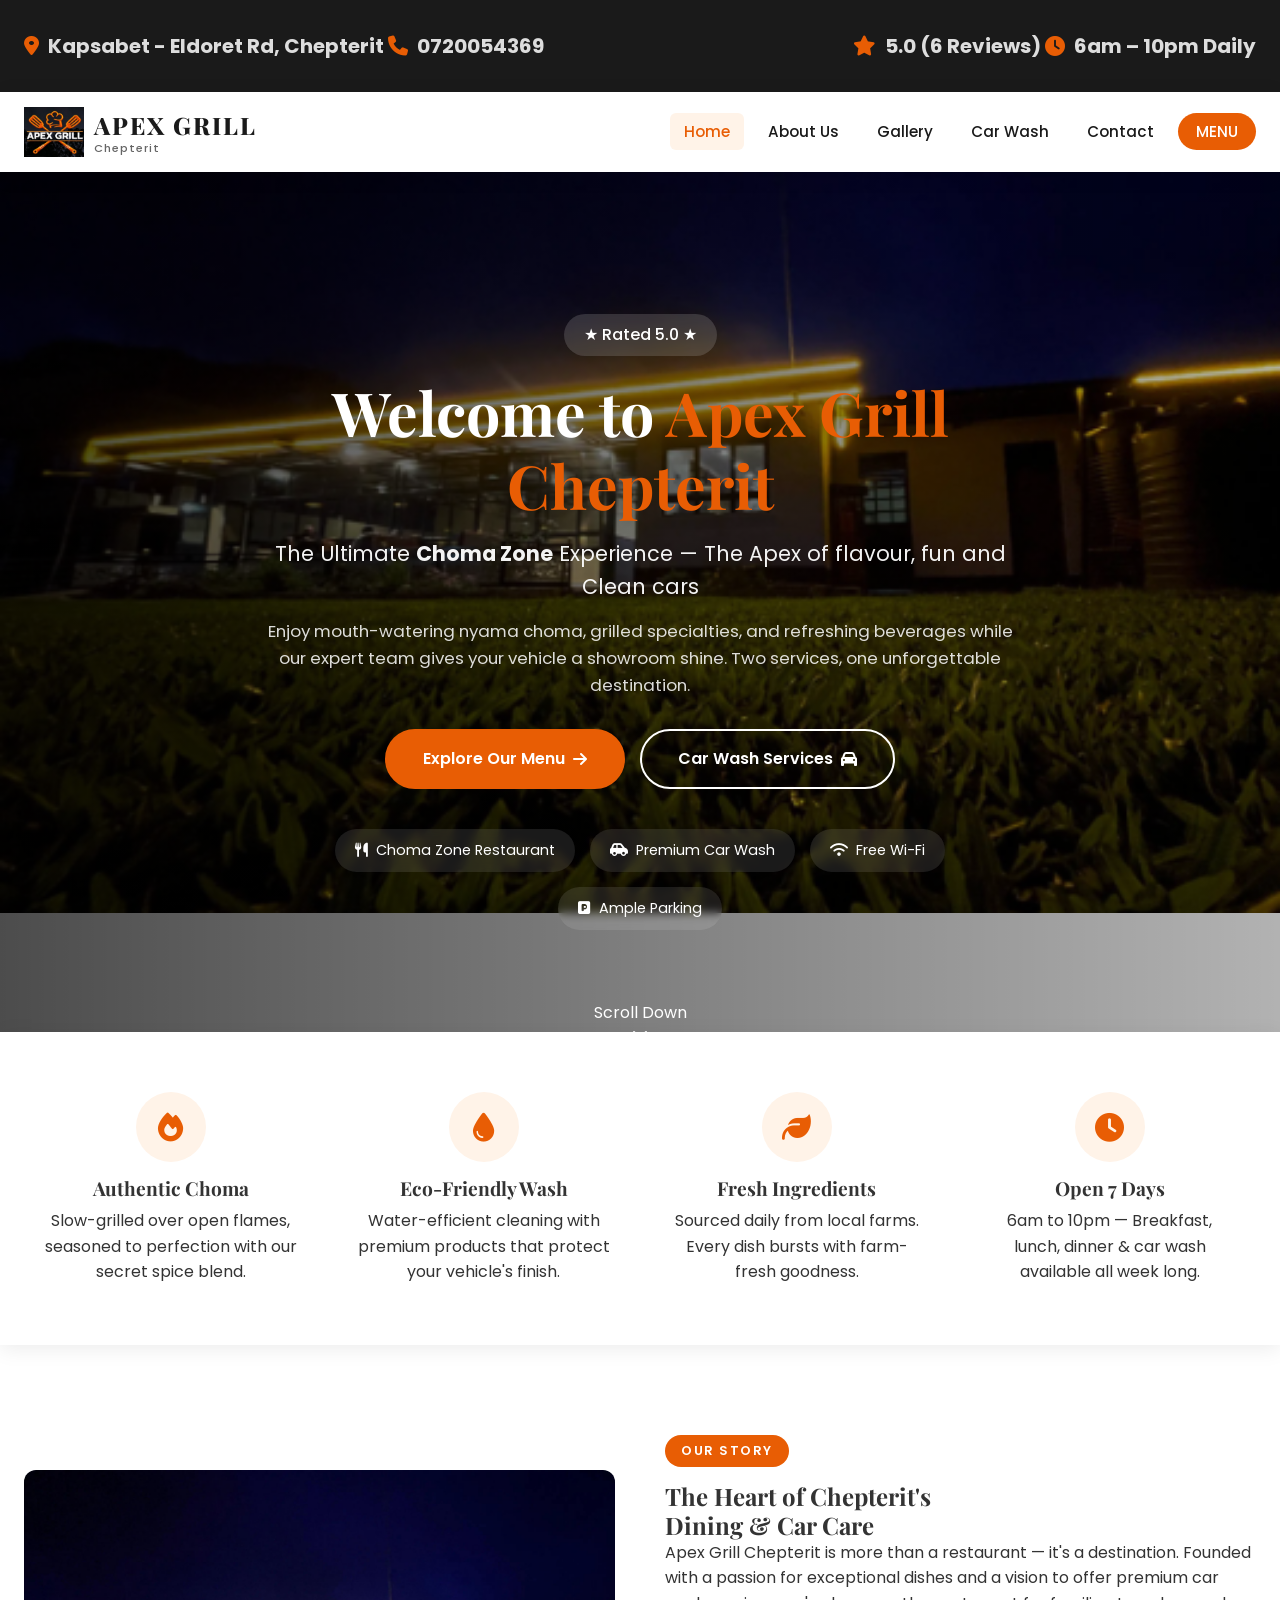
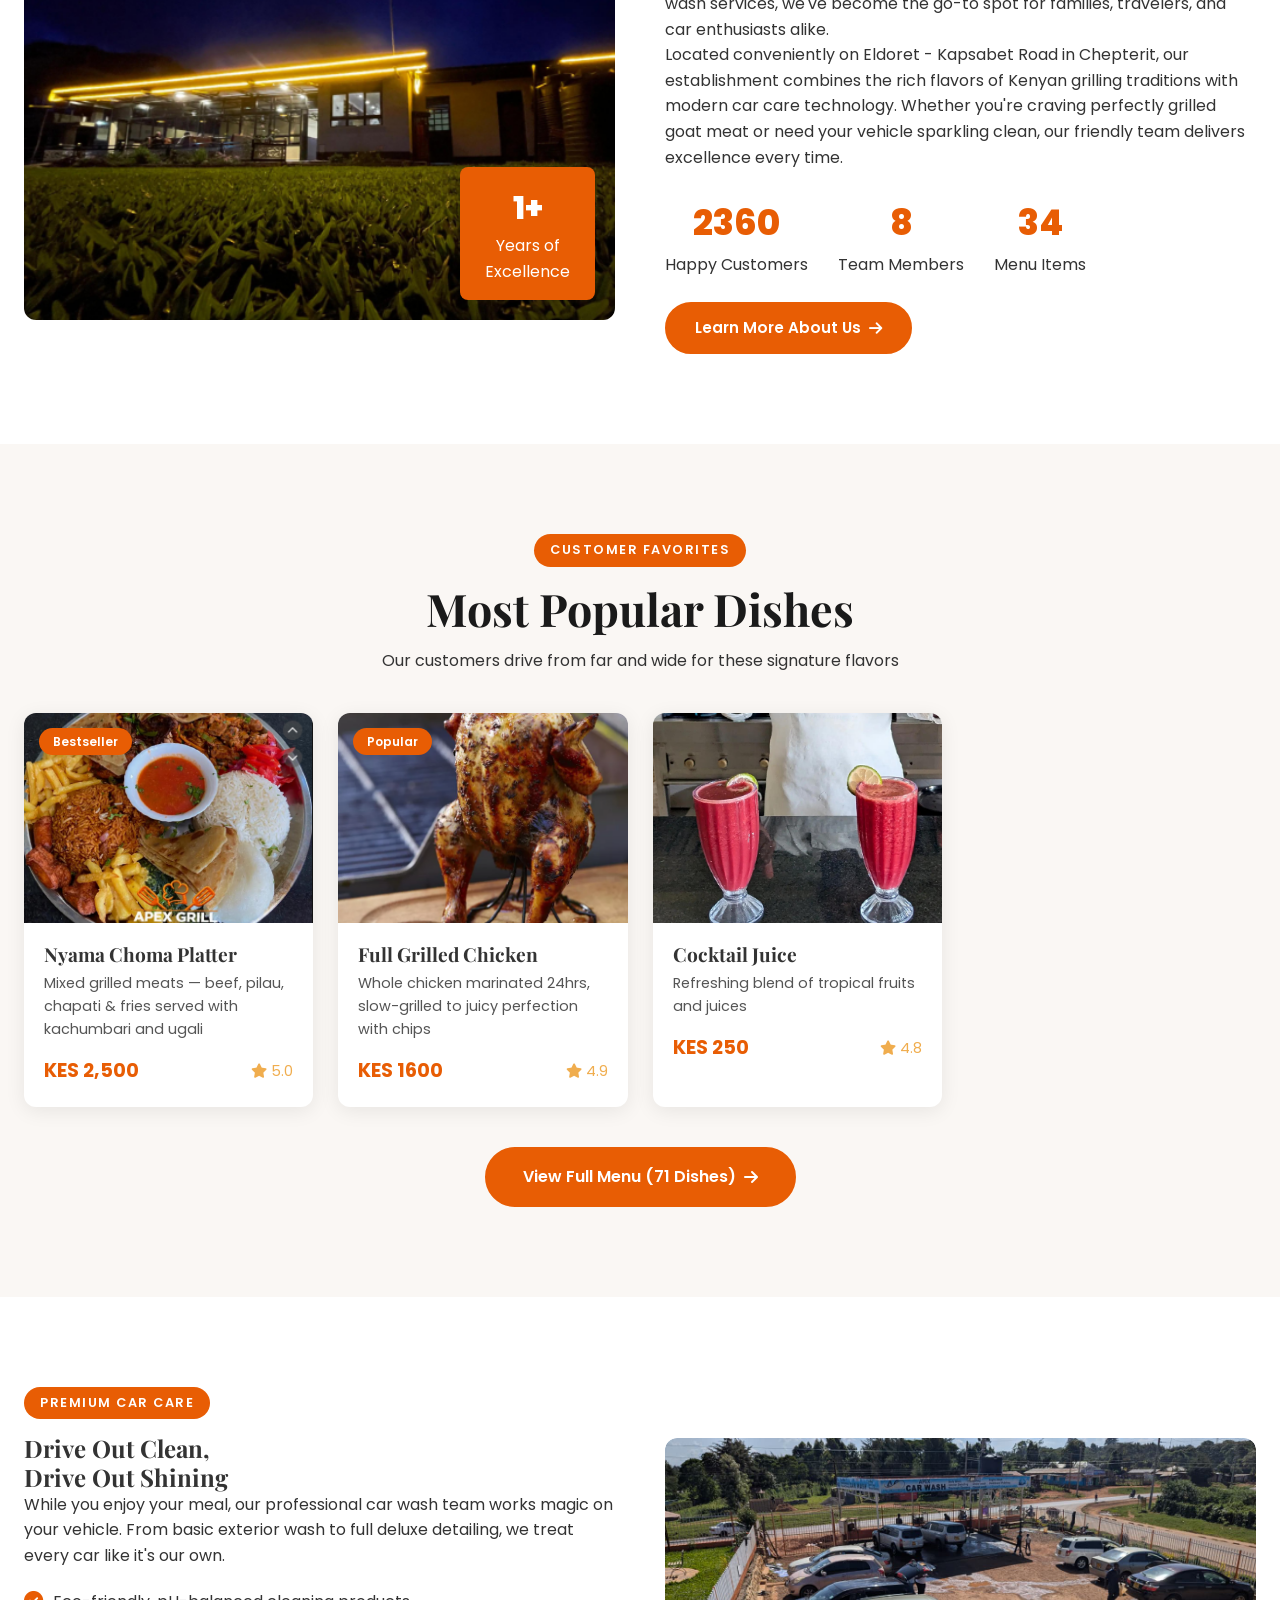
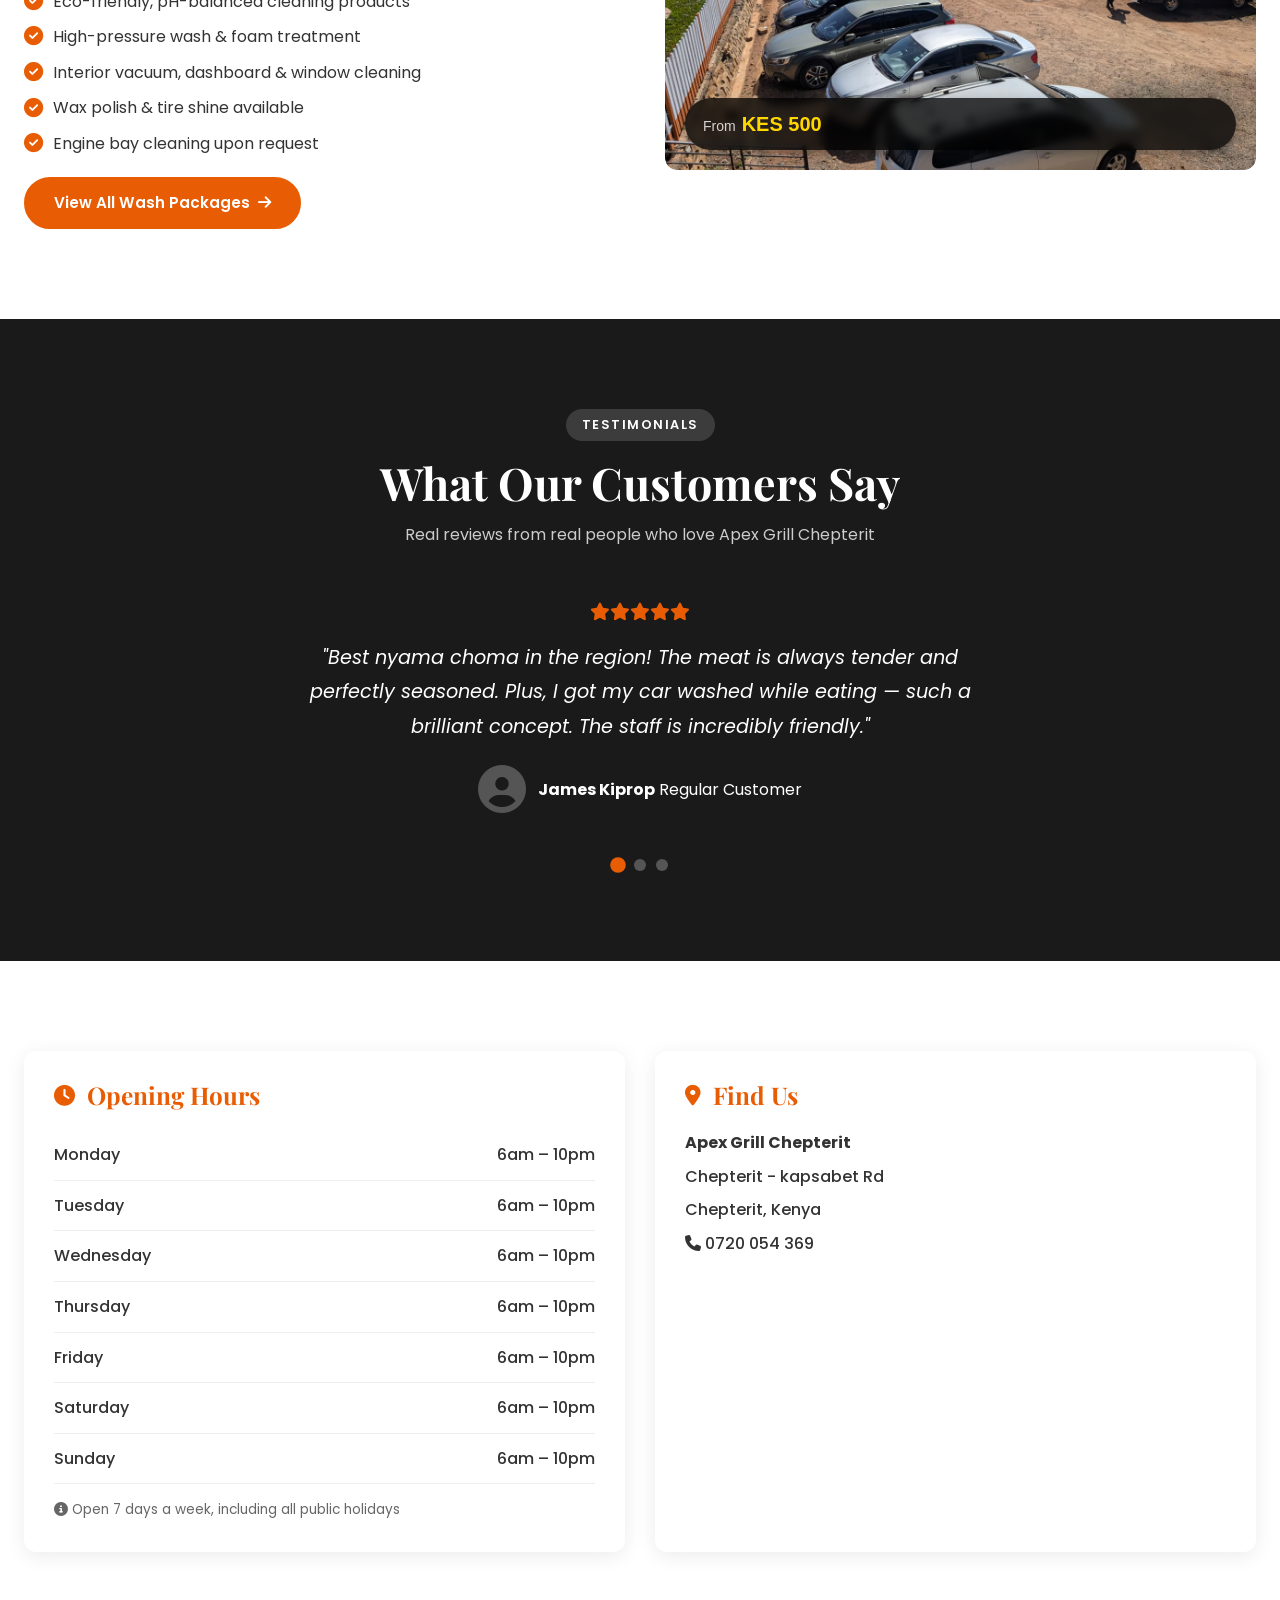
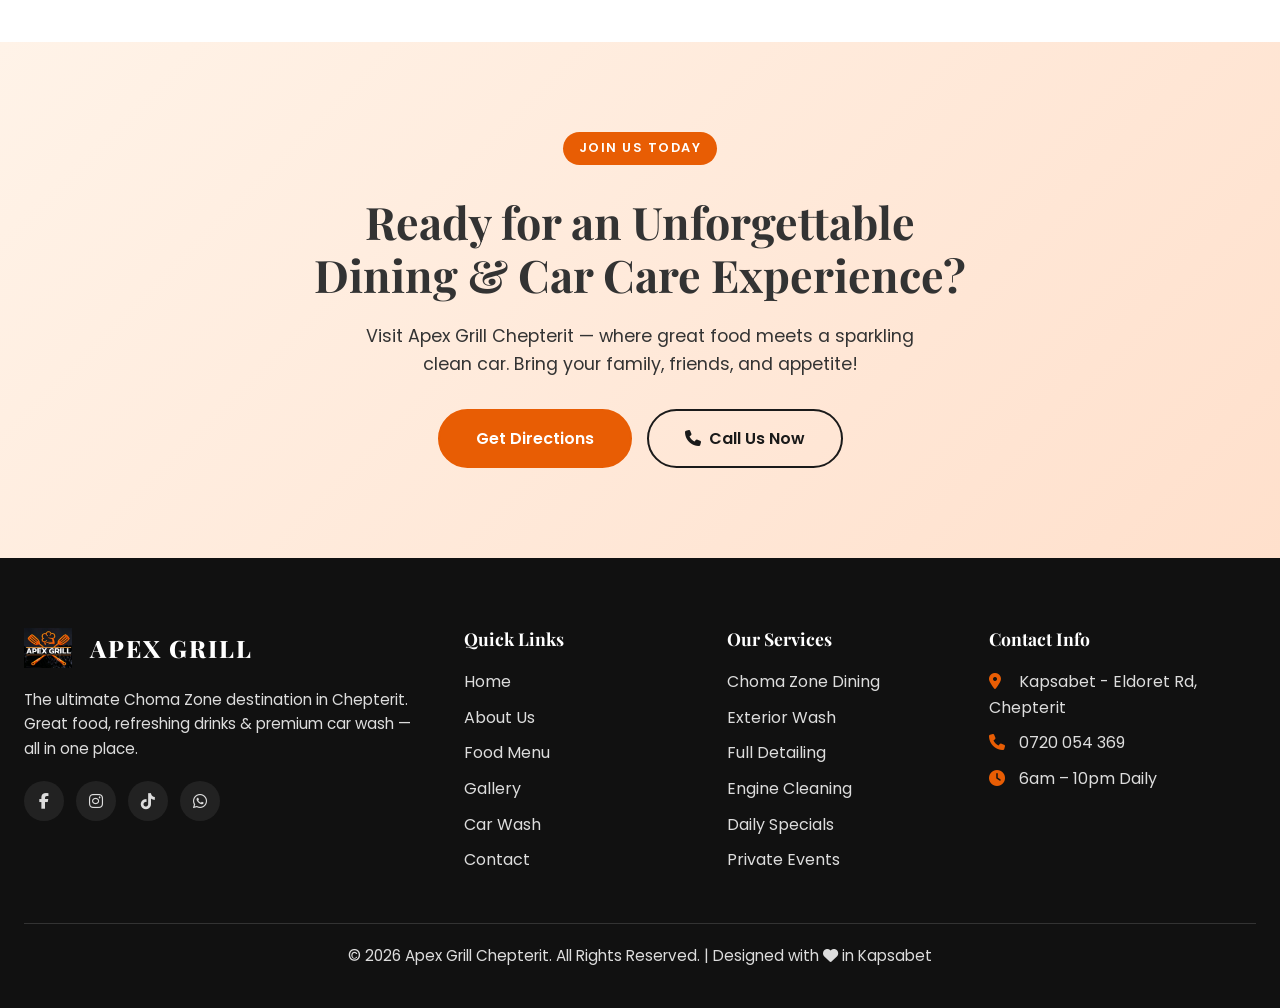
==== commit f0703831: "Add google search console verification meta tag" ====
--- a/index.html
+++ b/index.html
@@ -10,6 +10,7 @@
     <link rel="preconnect" href="https://fonts.gstatic.com" crossorigin>
     <link href="https://fonts.googleapis.com/css2?family=Playfair+Display:wght@400;500;600;700;800;900&family=Poppins:wght@300;400;500;600;700;800&display=swap" rel="stylesheet">
     <link rel="stylesheet" href="https://cdnjs.cloudflare.com/ajax/libs/font-awesome/6.5.1/css/all.min.css">
+    <meta name="google-site-verification" content="google399267ef8bee7ede" />
 </head>
 <body>
 
--- a/styles.css
+++ b/styles.css
@@ -1263,7 +1263,7 @@
 }
 /* ---------- New Logo Image ---------- */
 .logo-img {
-    height: 50px;          /* adjust to match your logo’s proportions */
+    height: 50px;          /* adjust to match your logo's proportions */
     width: auto;
     object-fit: contain;
     display: block;
@@ -1344,4 +1344,4 @@
     font-size: 20px;
     font-weight: 700;
     color: #ffd700;          /* Gold color for emphasis */
-}
+}
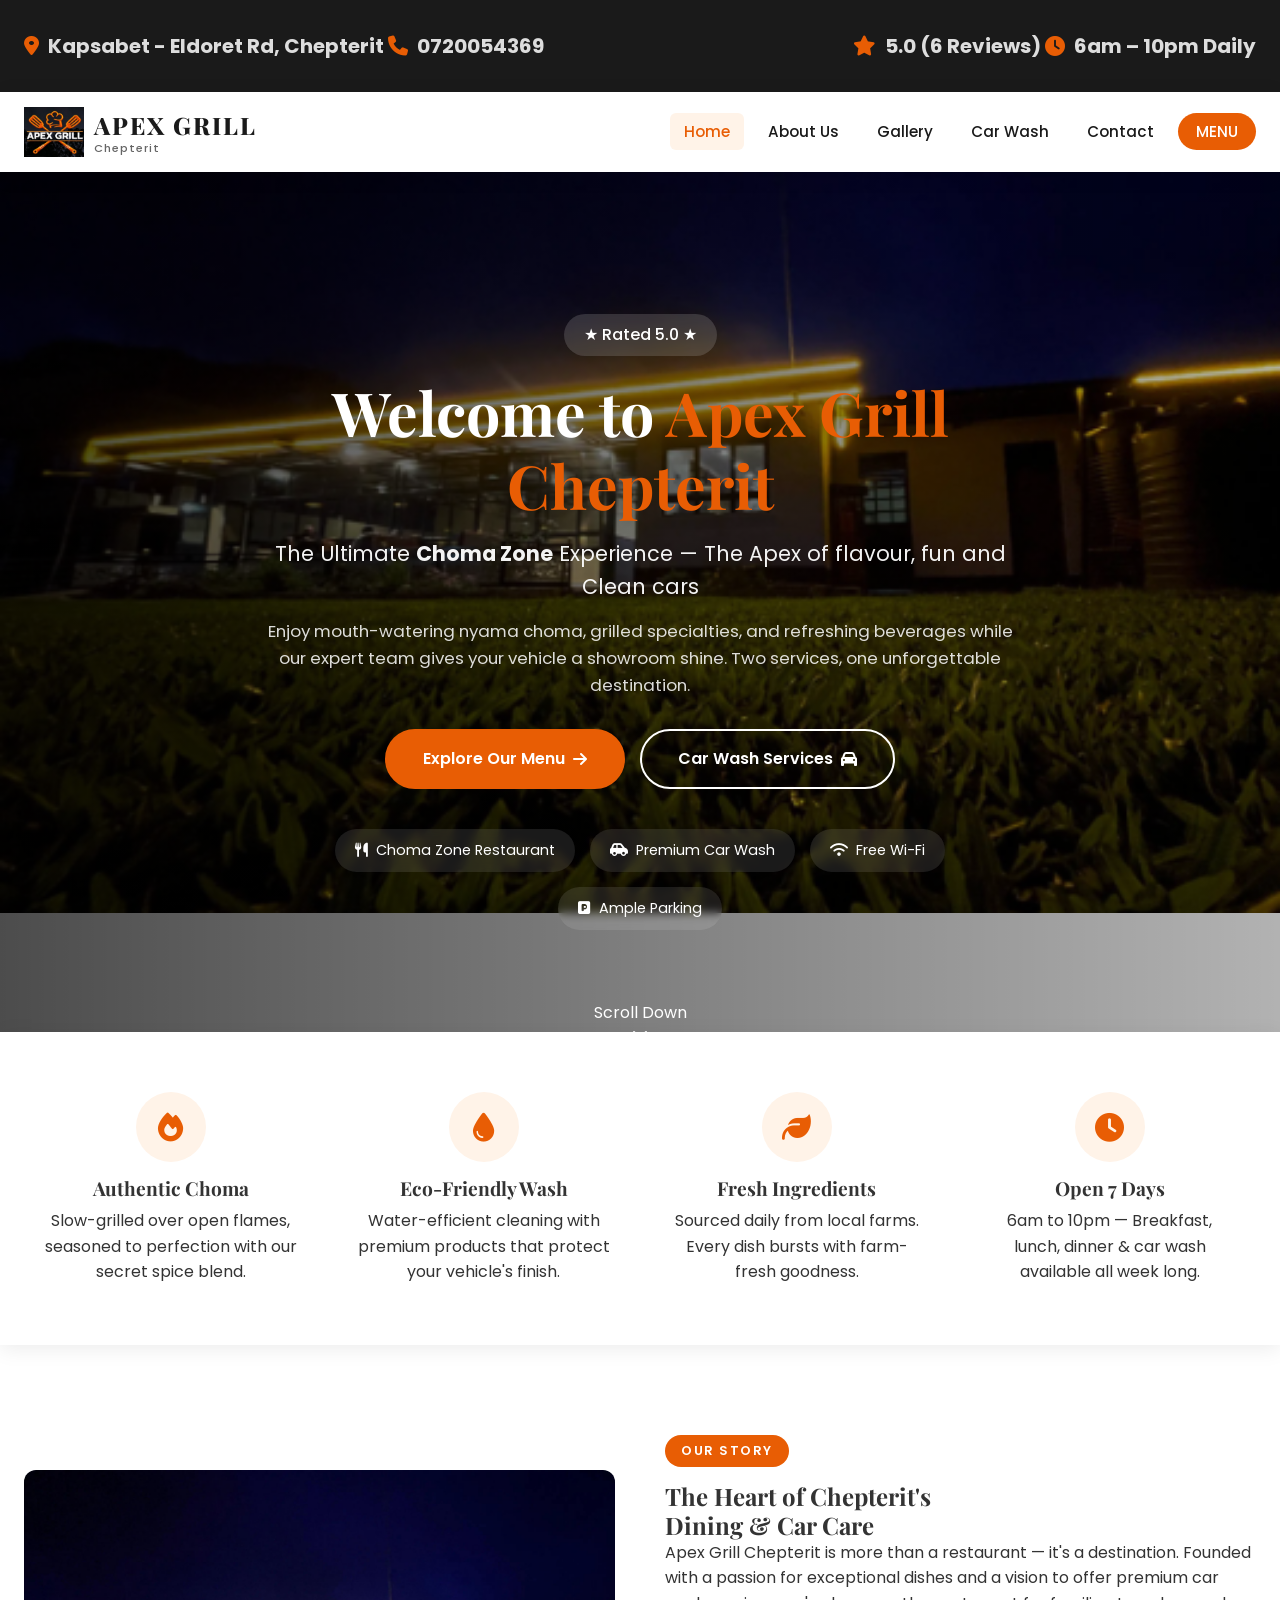
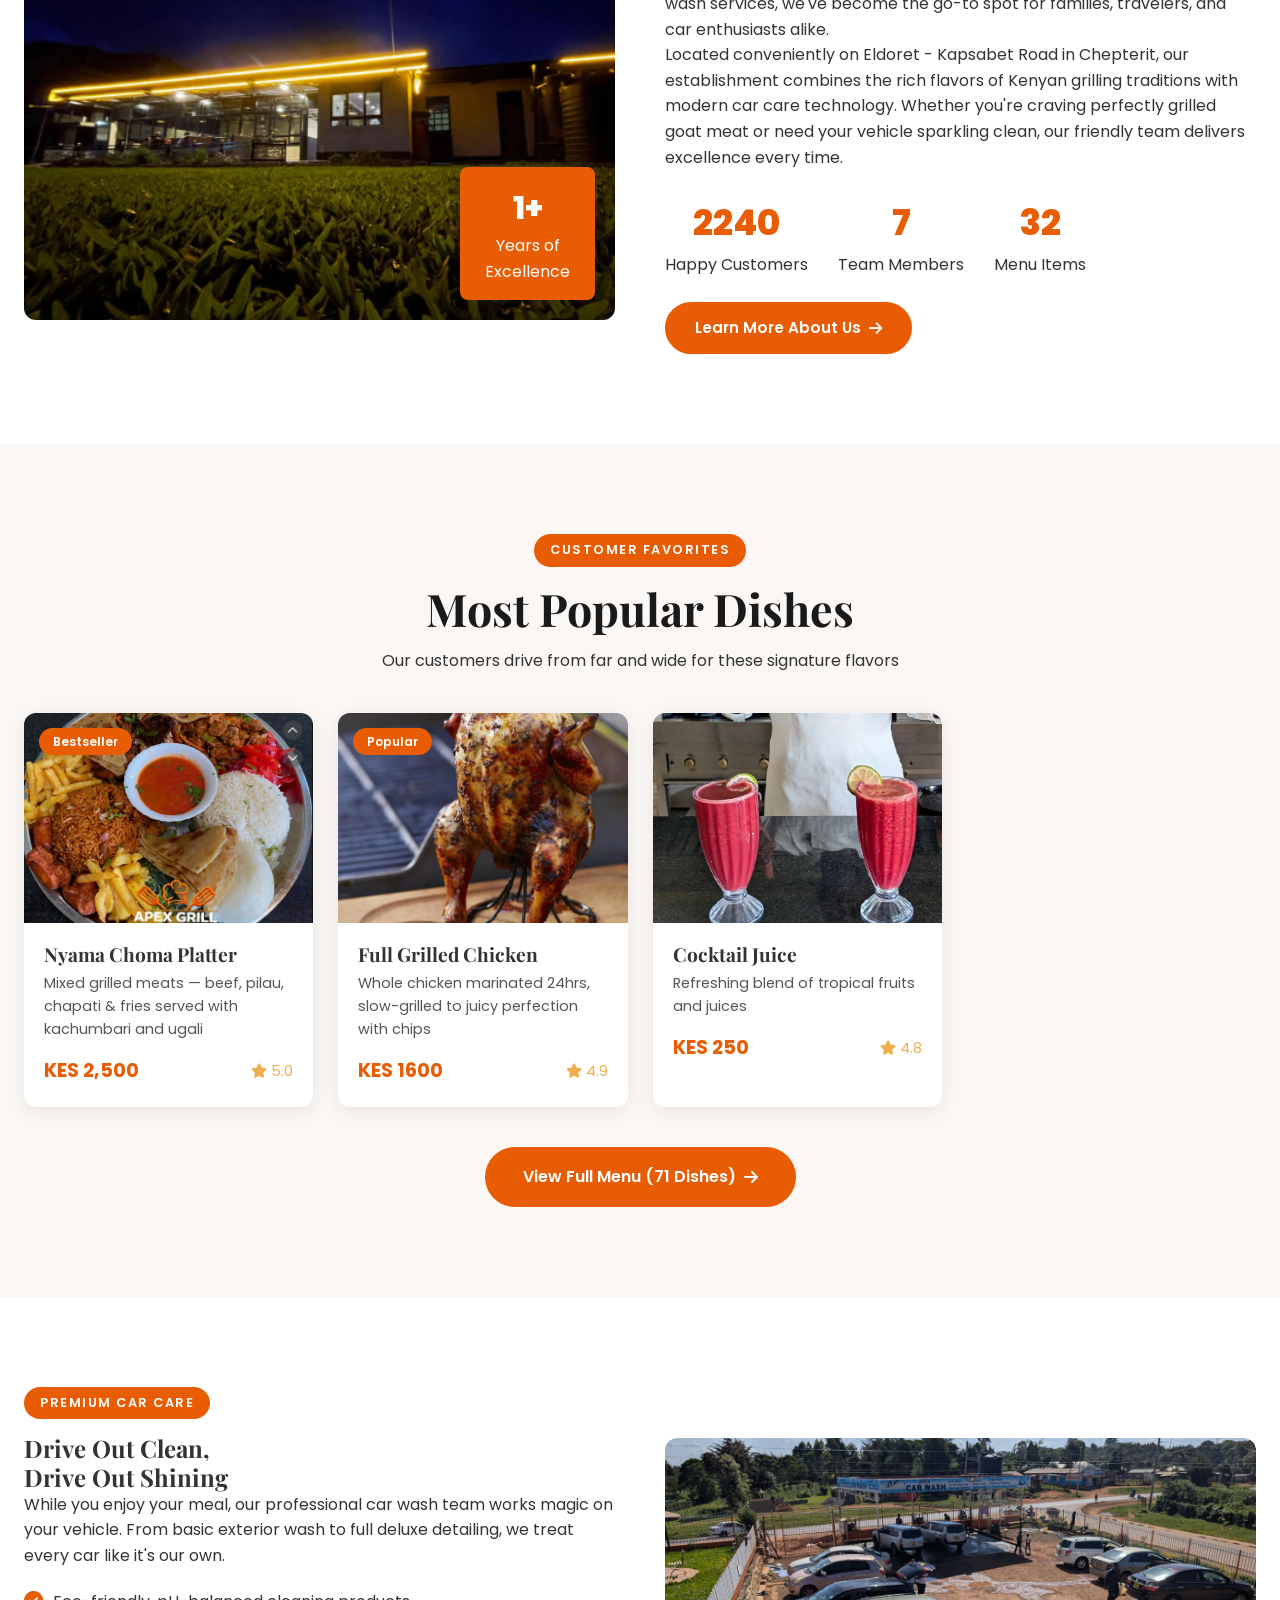
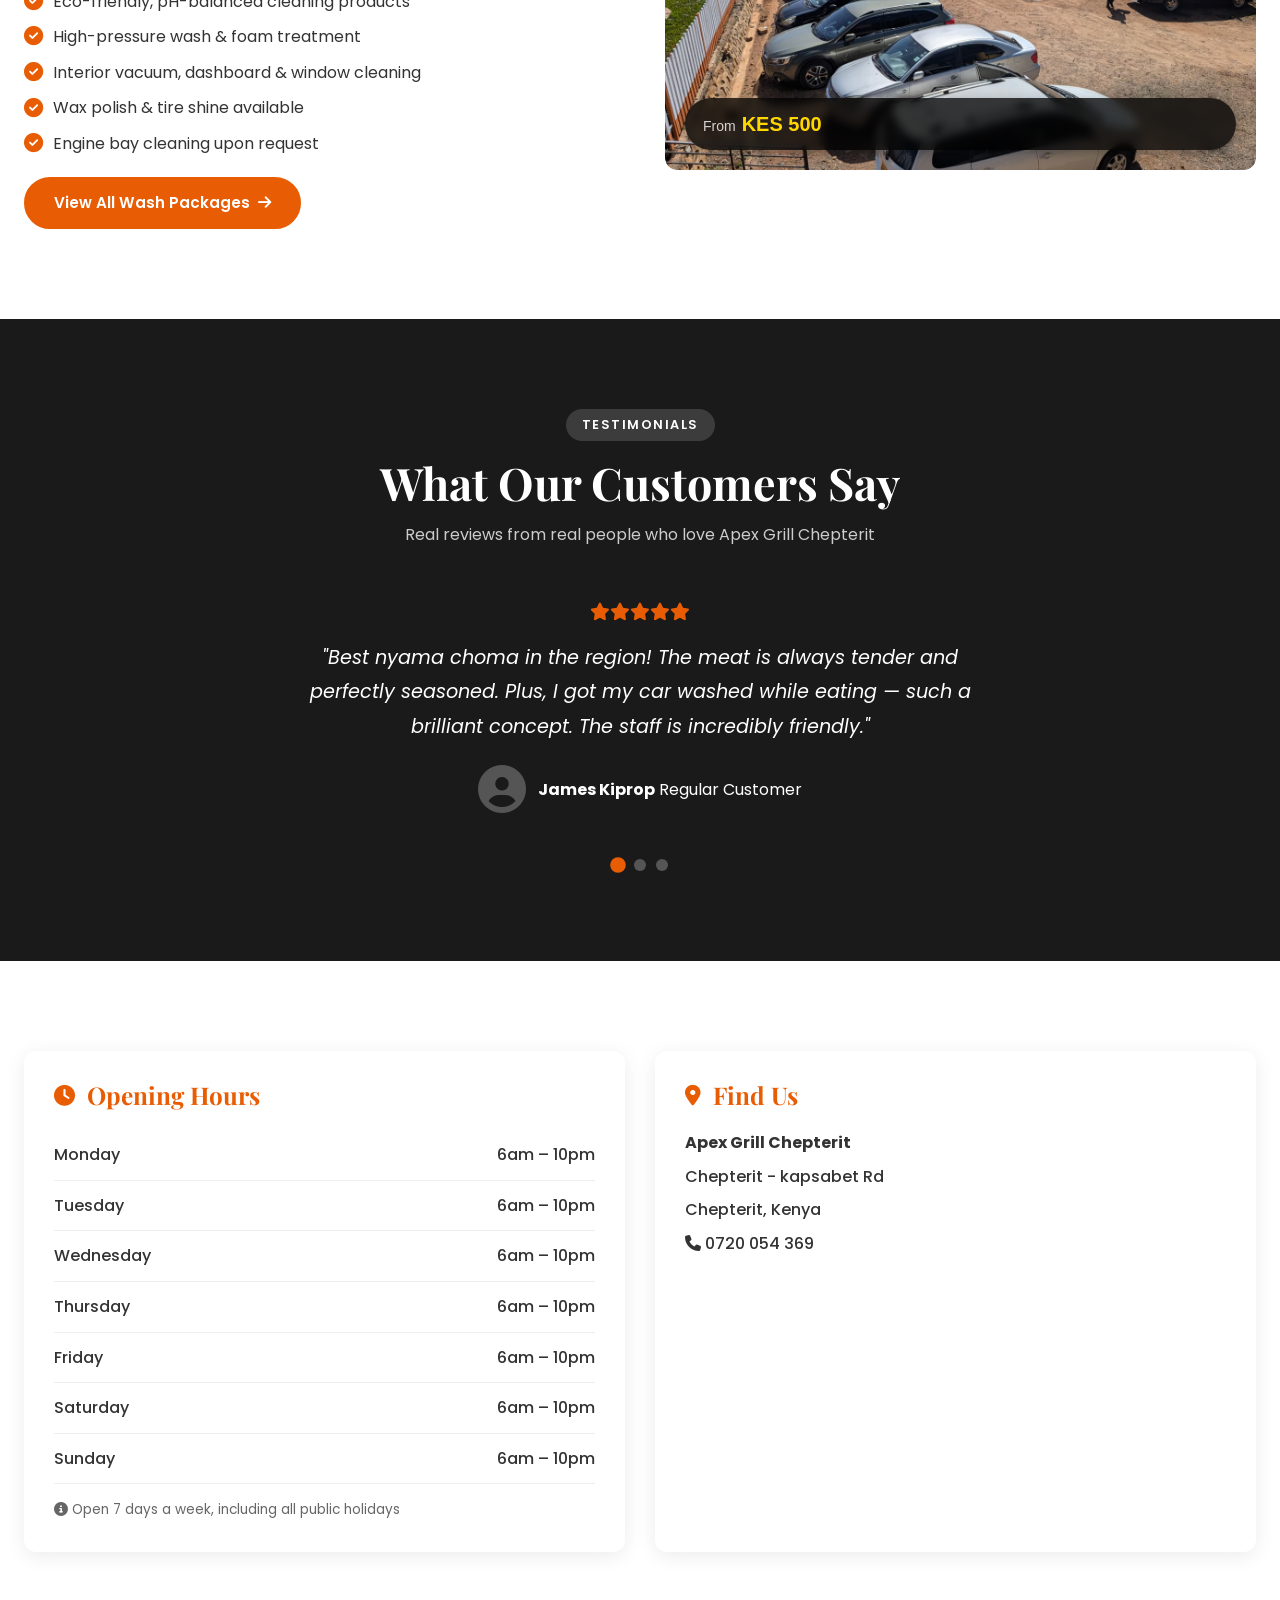
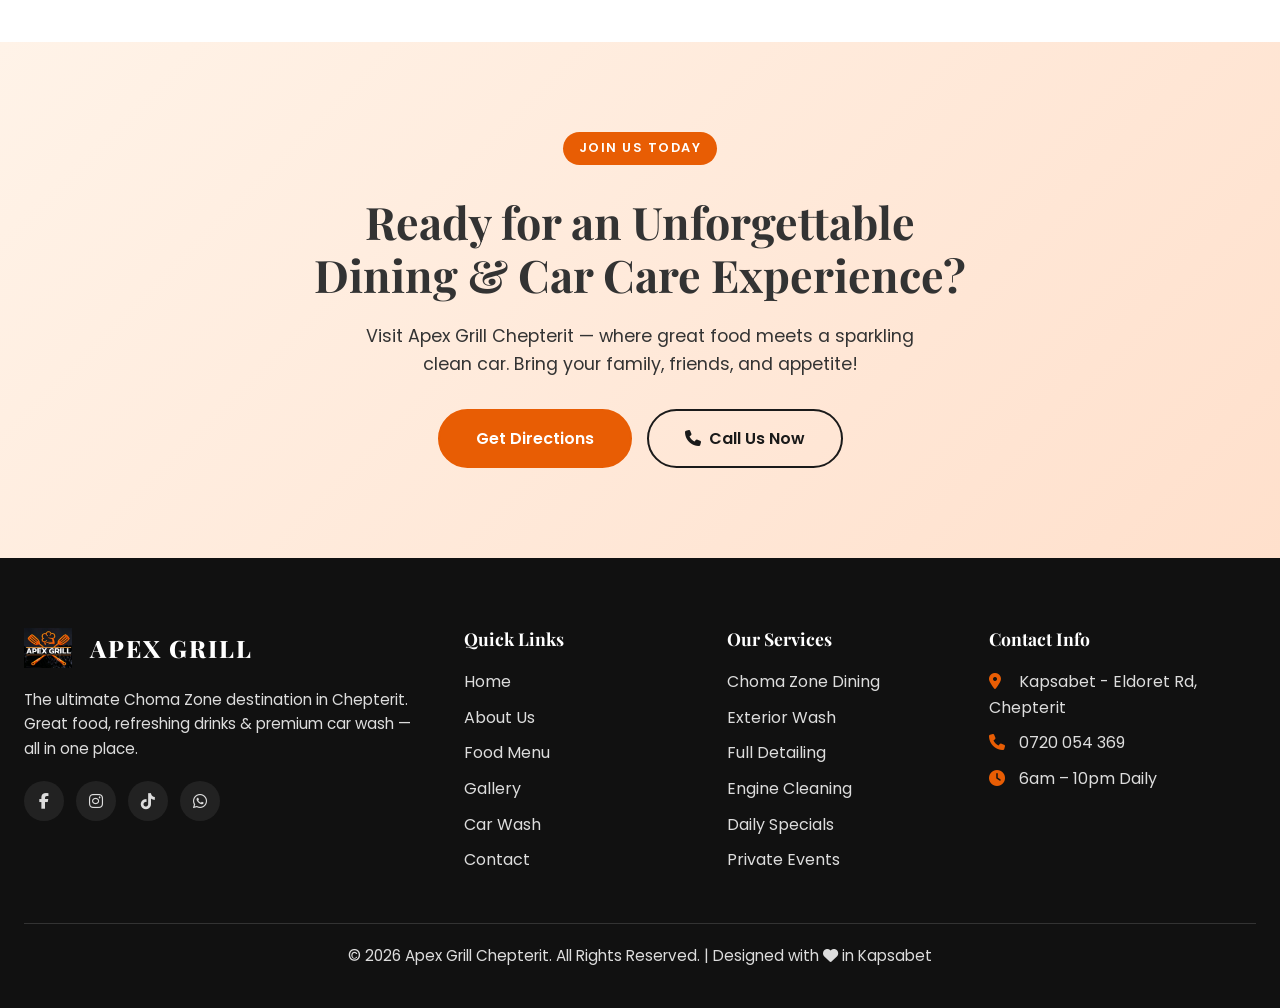
==== commit 42d2712a: "Add meta tag for google search console" ====
--- a/index.html
+++ b/index.html
@@ -1,6 +1,7 @@
 <!DOCTYPE html>
 <html lang="en">
 <head>
+    <meta name="google-site-verification" content="CQNtMs6TGd4hl57tRqx1ofkEdwU4df6KQ2U1RNd2rRI" />
     <meta charset="UTF-8">
     <meta name="viewport" content="width=device-width, initial-scale=1.0">
     <title>Apex Grill Chepterit | Choma Zone & Car Wash</title>
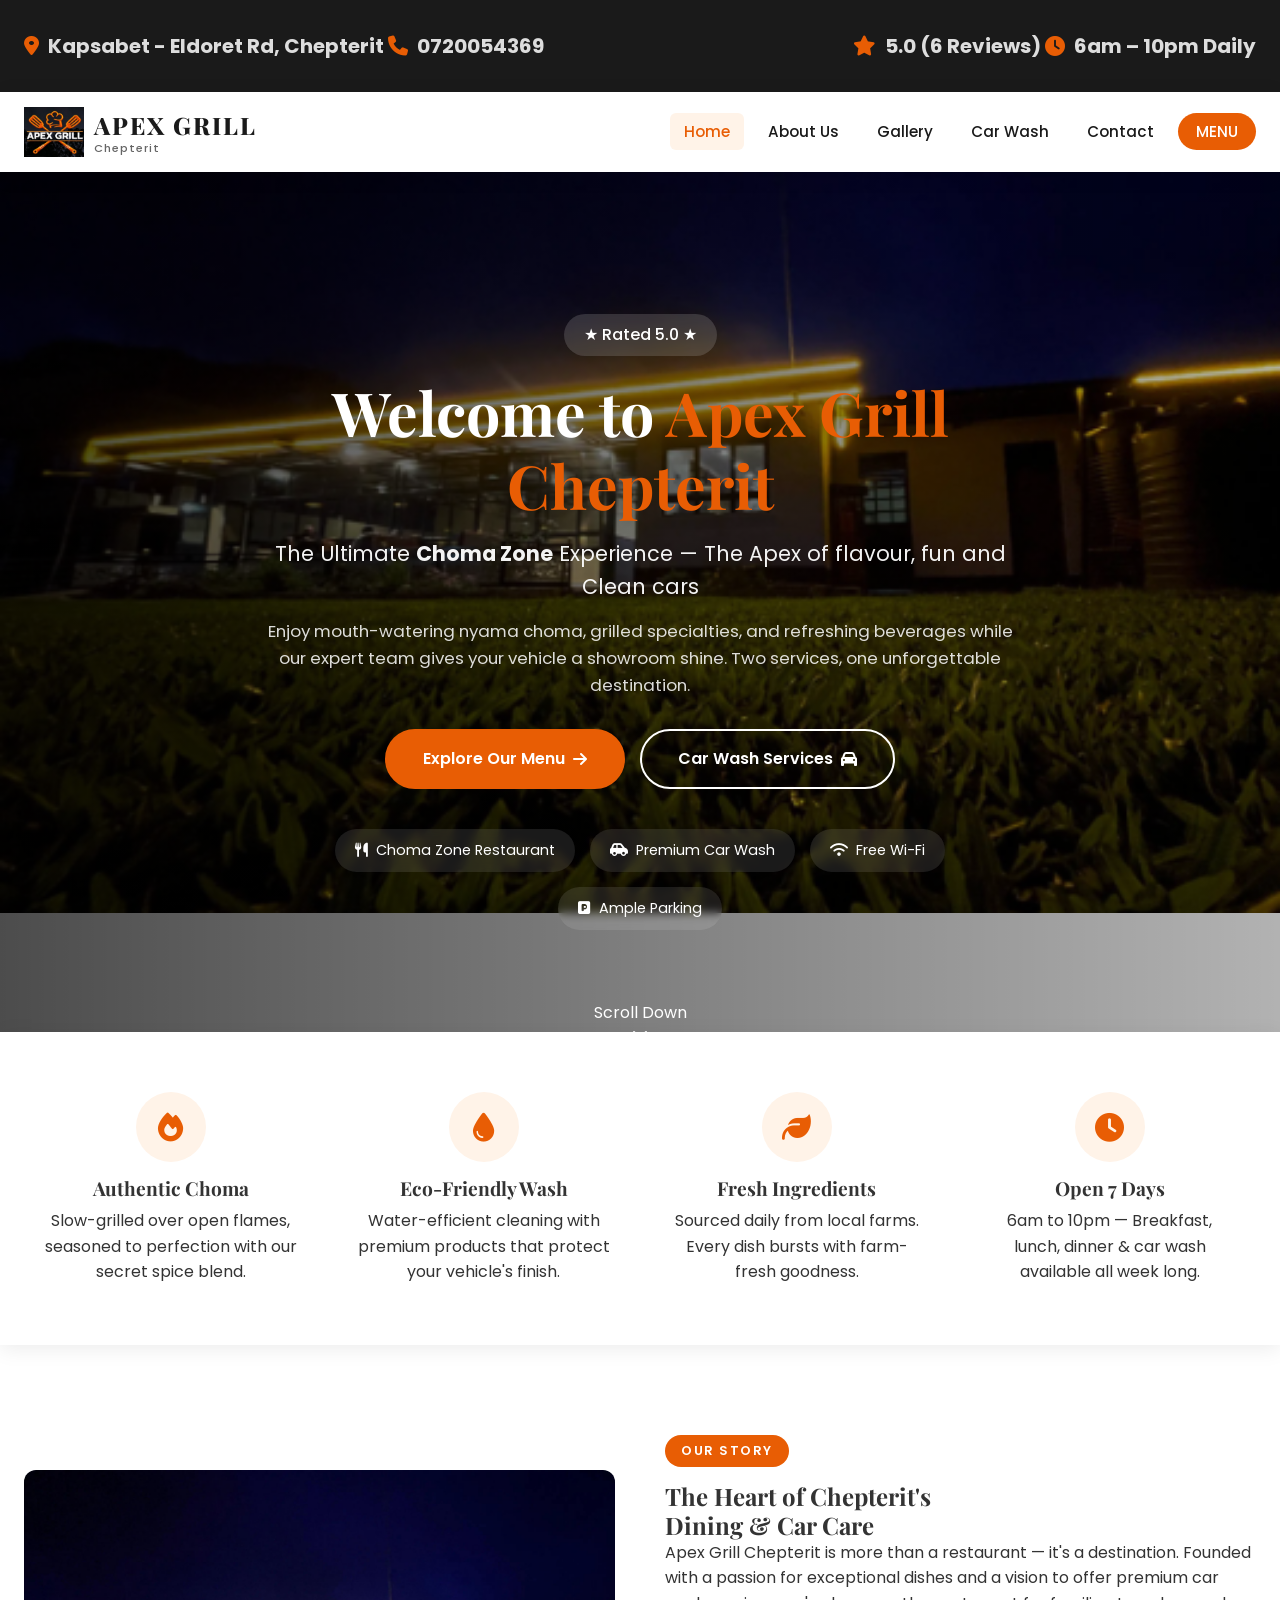
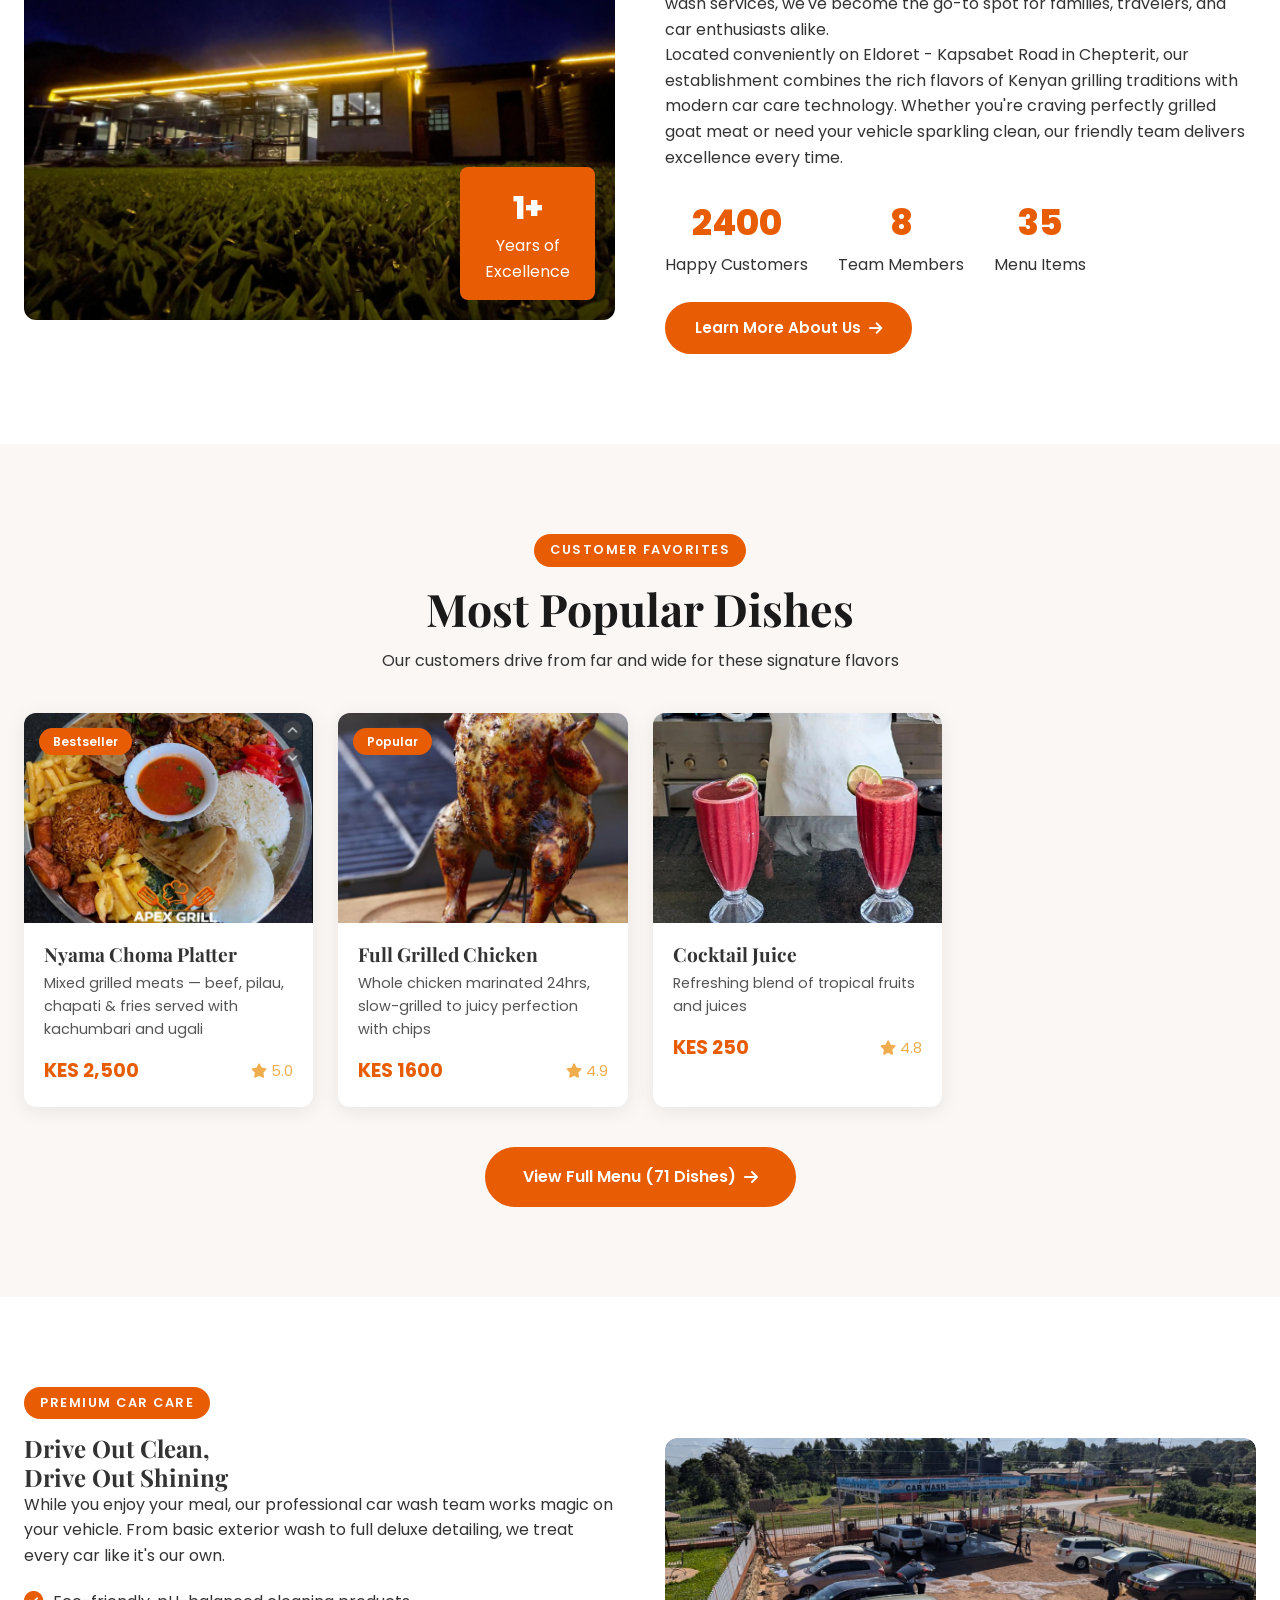
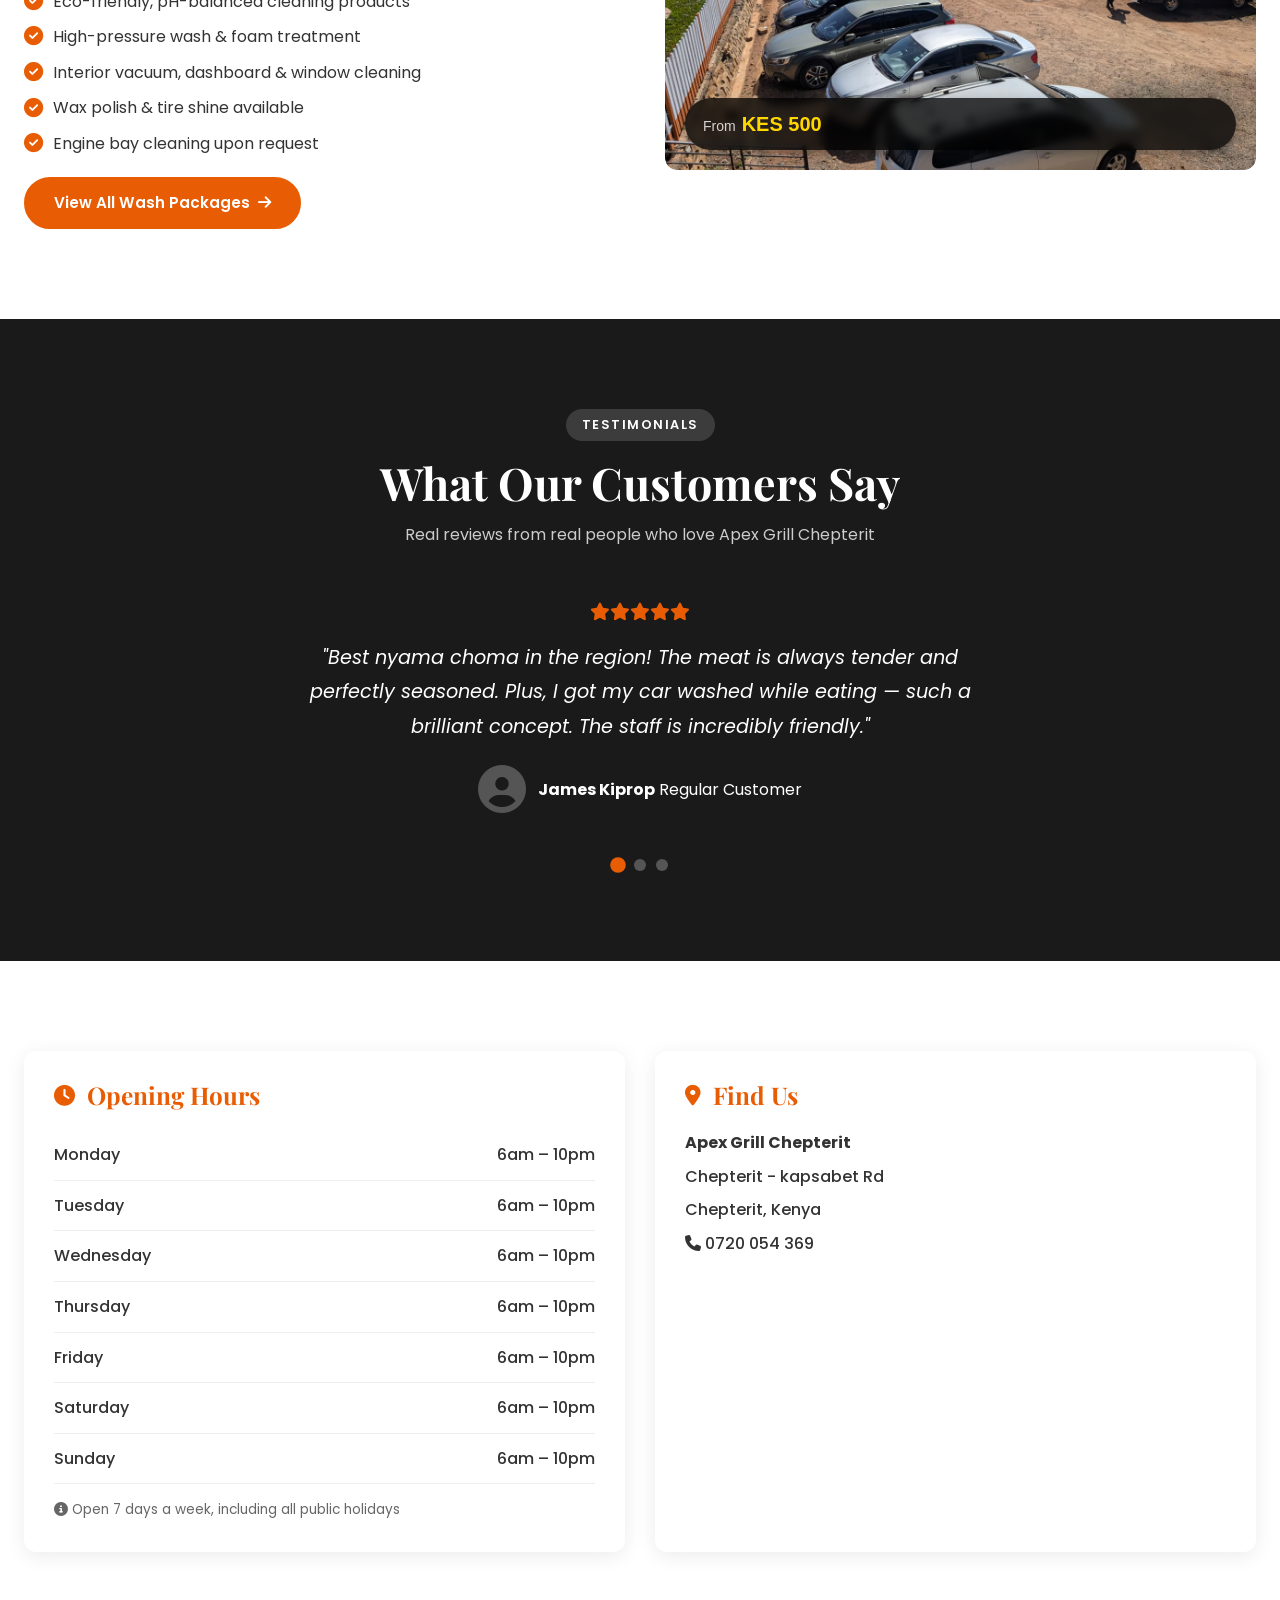
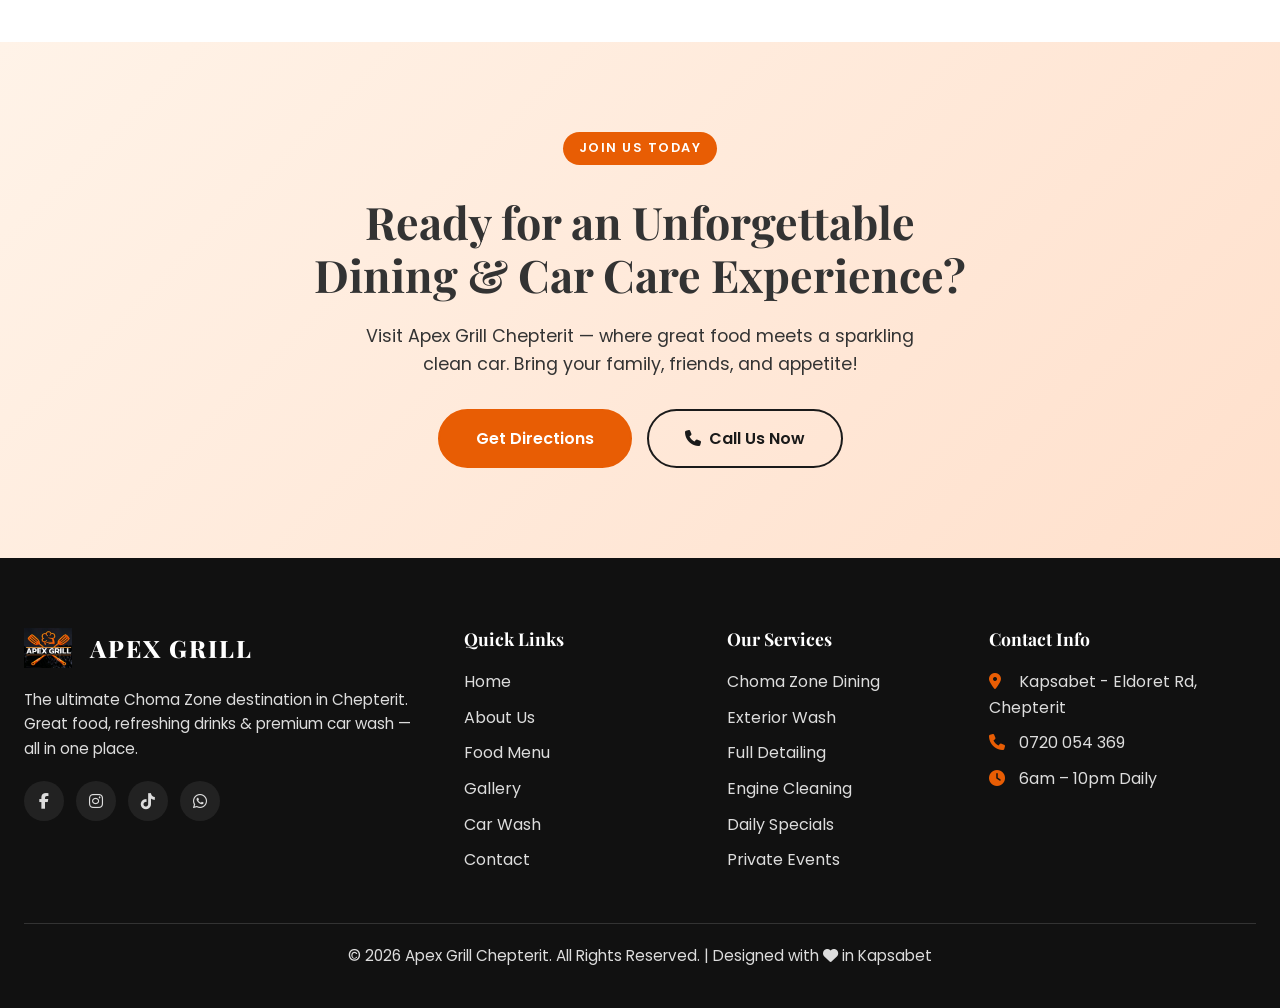
==== commit 64385217: "Add Google analytics tracking code to all the pages" ====
--- a/index.html
+++ b/index.html
@@ -1,6 +1,15 @@
 <!DOCTYPE html>
 <html lang="en">
 <head>
+    <!-- Google tag (gtag.js) -->
+<script async src="https://www.googletagmanager.com/gtag/js?id=G-3WLX17E5SF"></script>
+<script>
+  window.dataLayer = window.dataLayer || [];
+  function gtag(){dataLayer.push(arguments);}
+  gtag('js', new Date());
+
+  gtag('config', 'G-3WLX17E5SF');
+</script>
     <meta name="google-site-verification" content="CQNtMs6TGd4hl57tRqx1ofkEdwU4df6KQ2U1RNd2rRI" />
     <meta charset="UTF-8">
     <meta name="viewport" content="width=device-width, initial-scale=1.0">
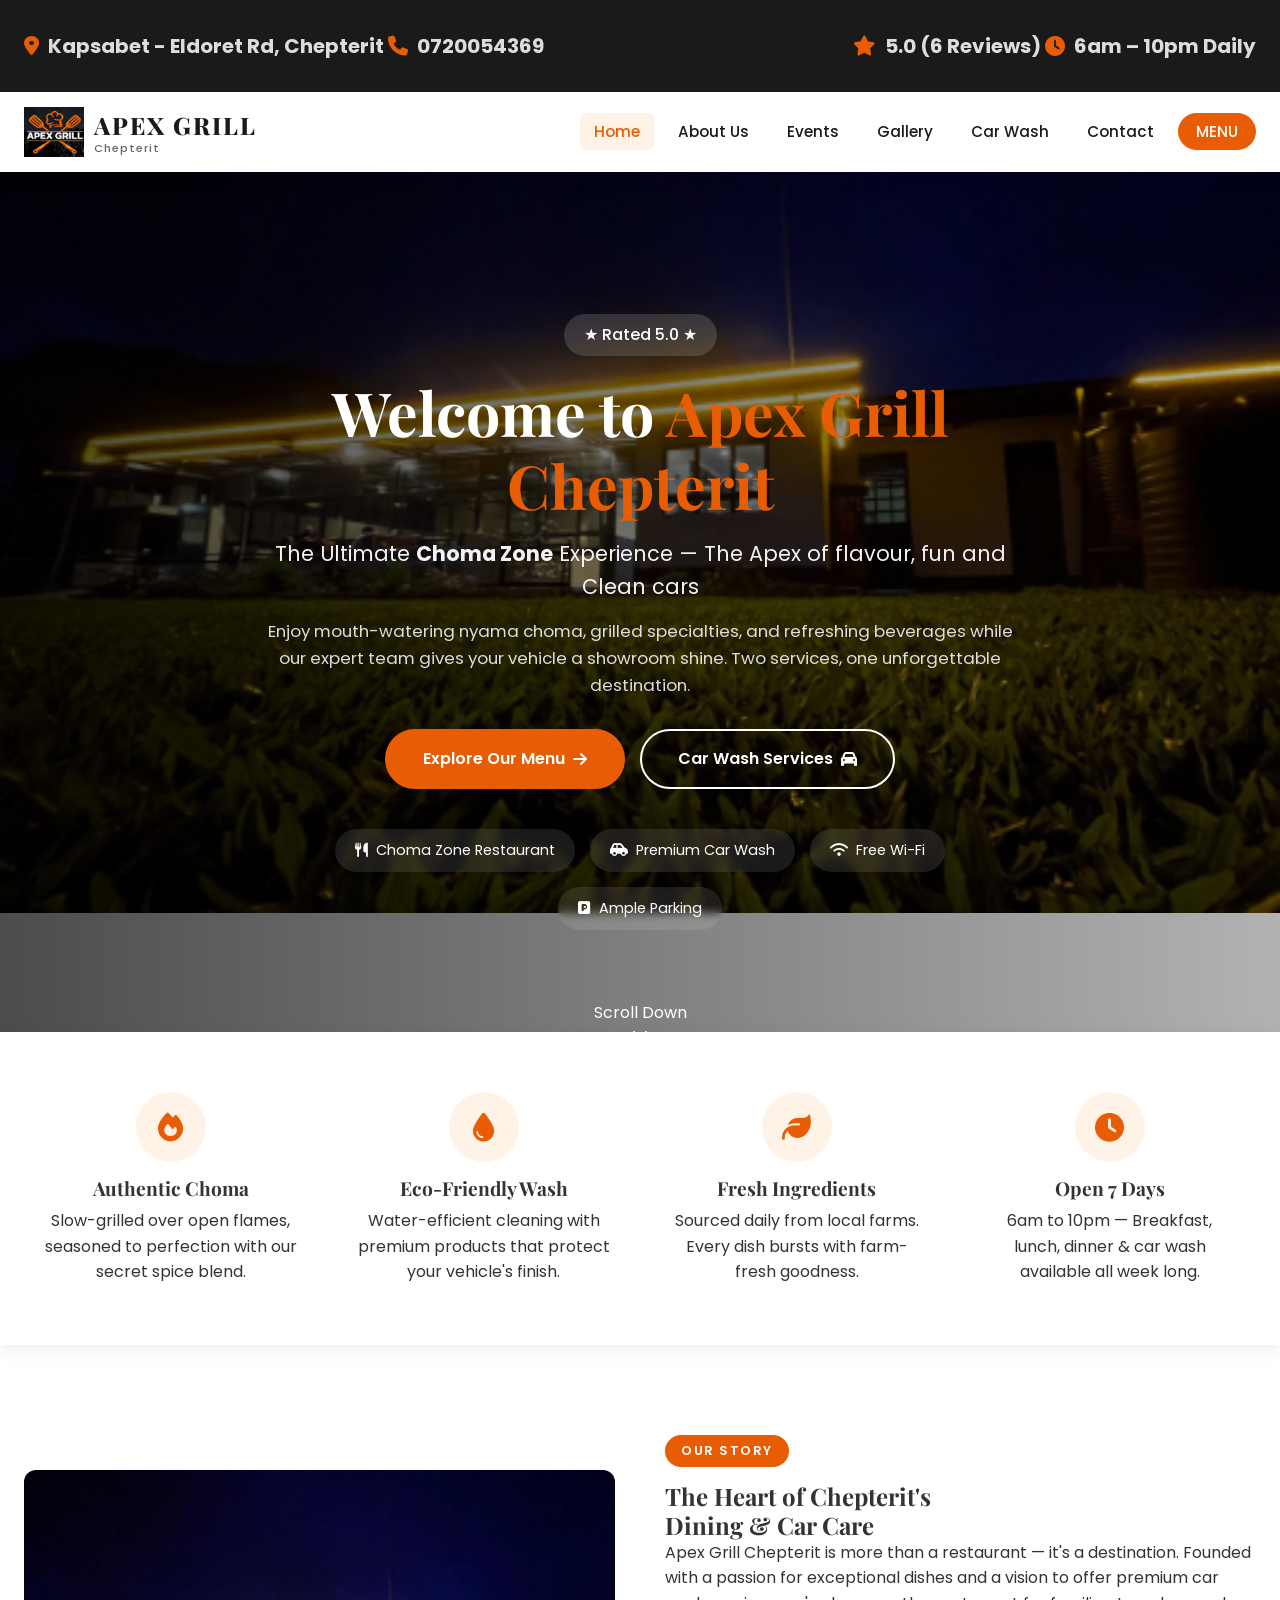
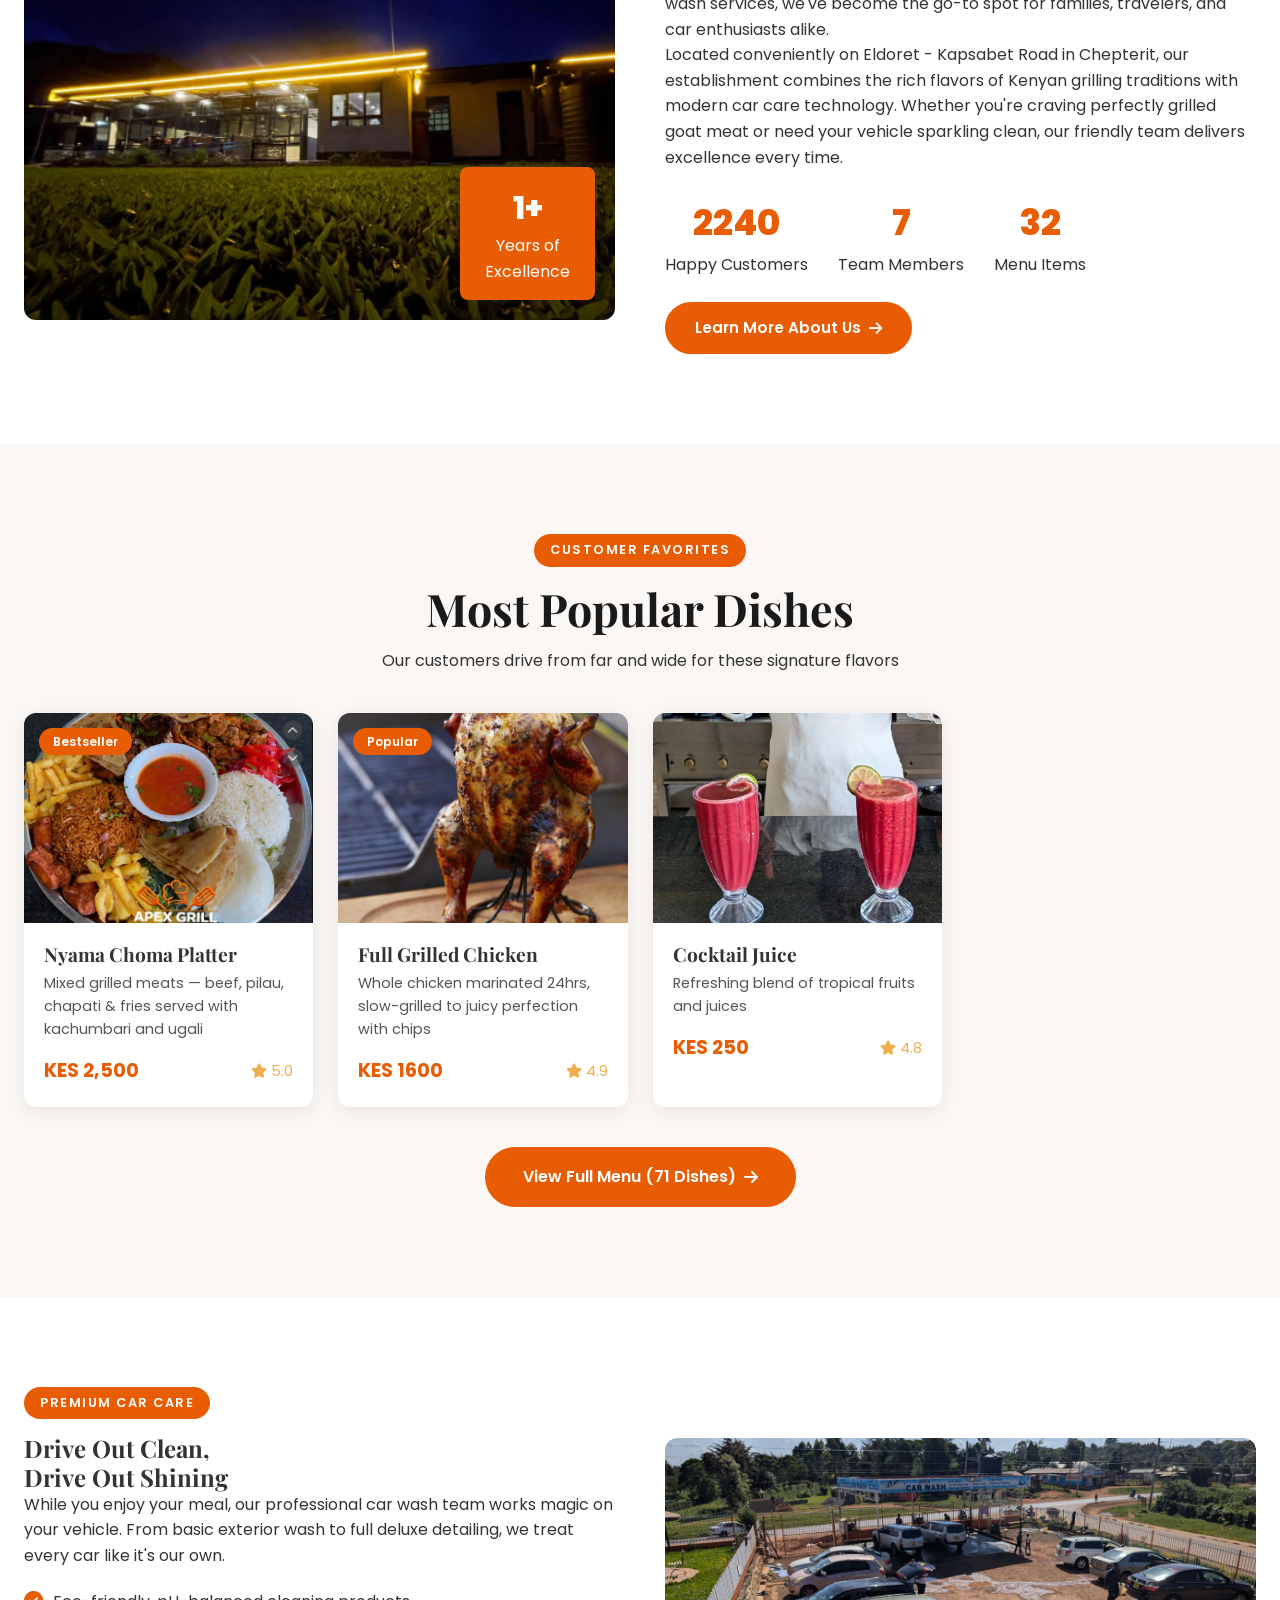
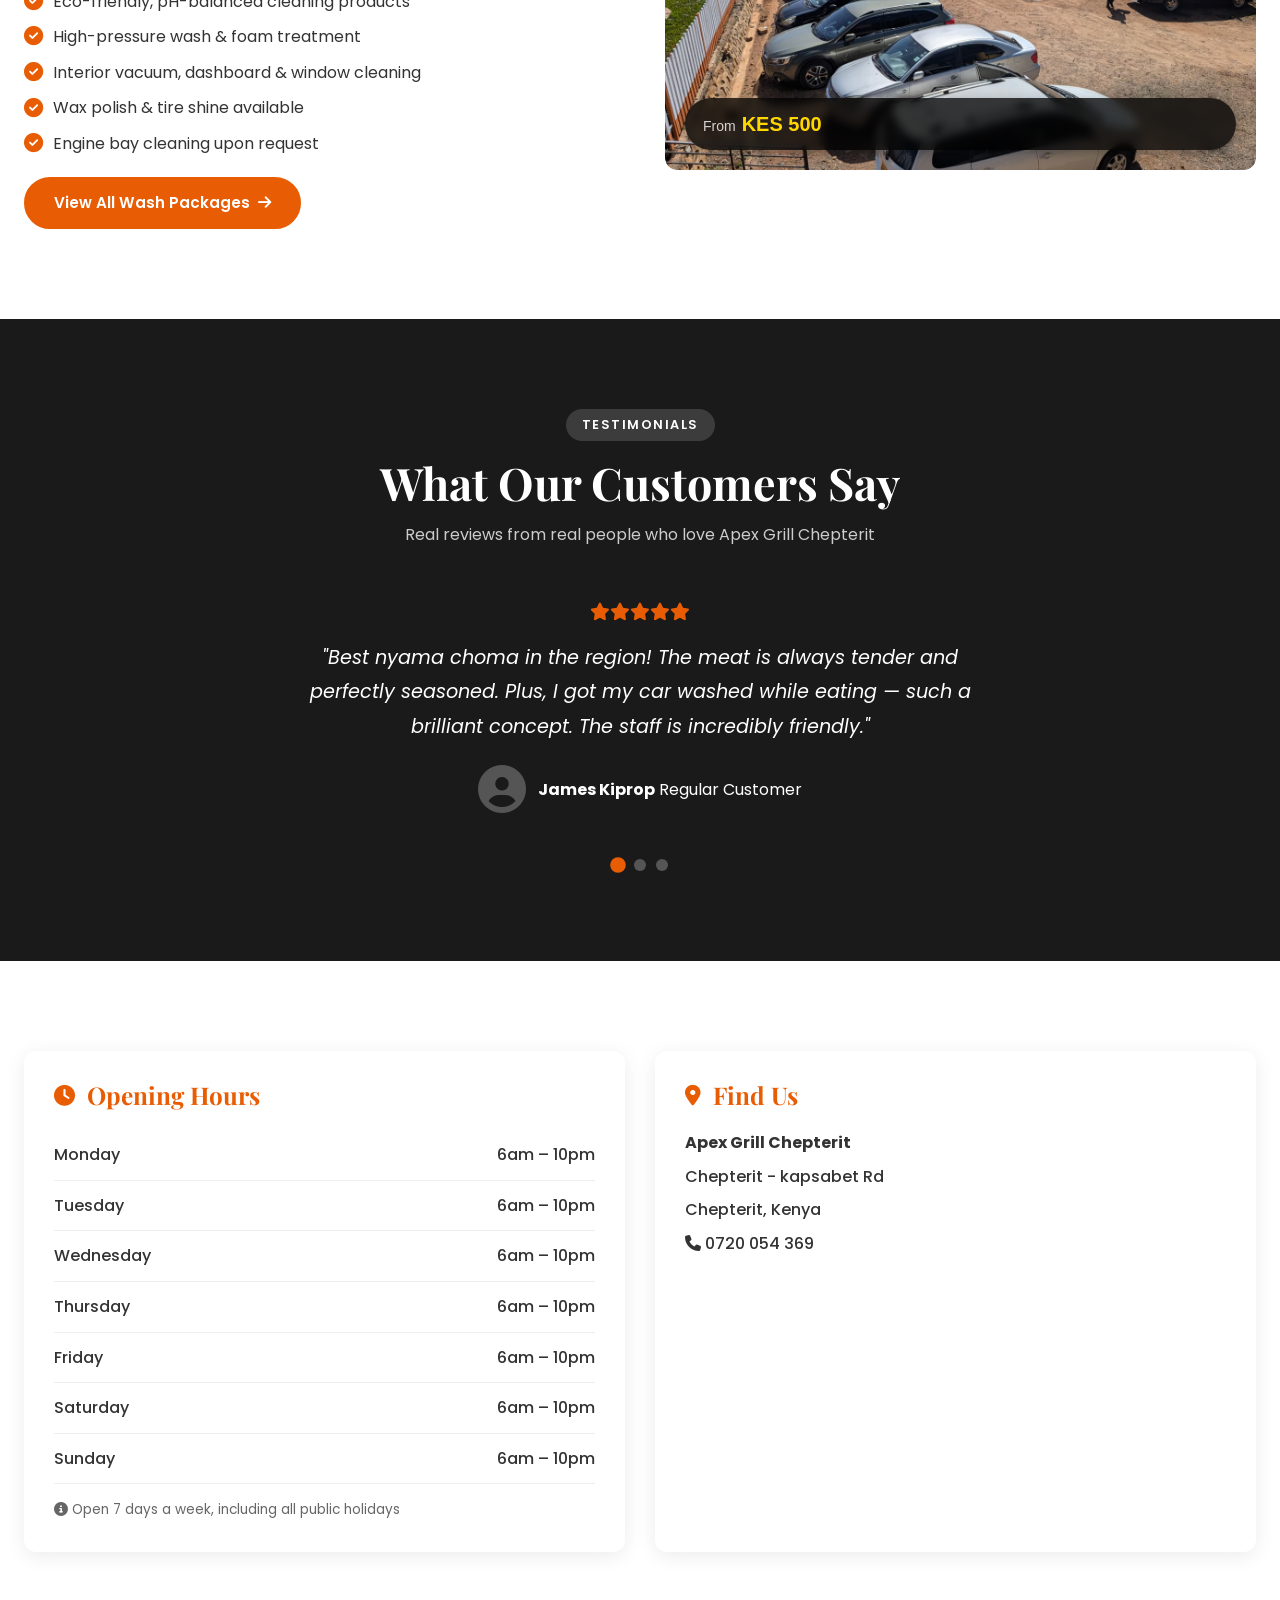
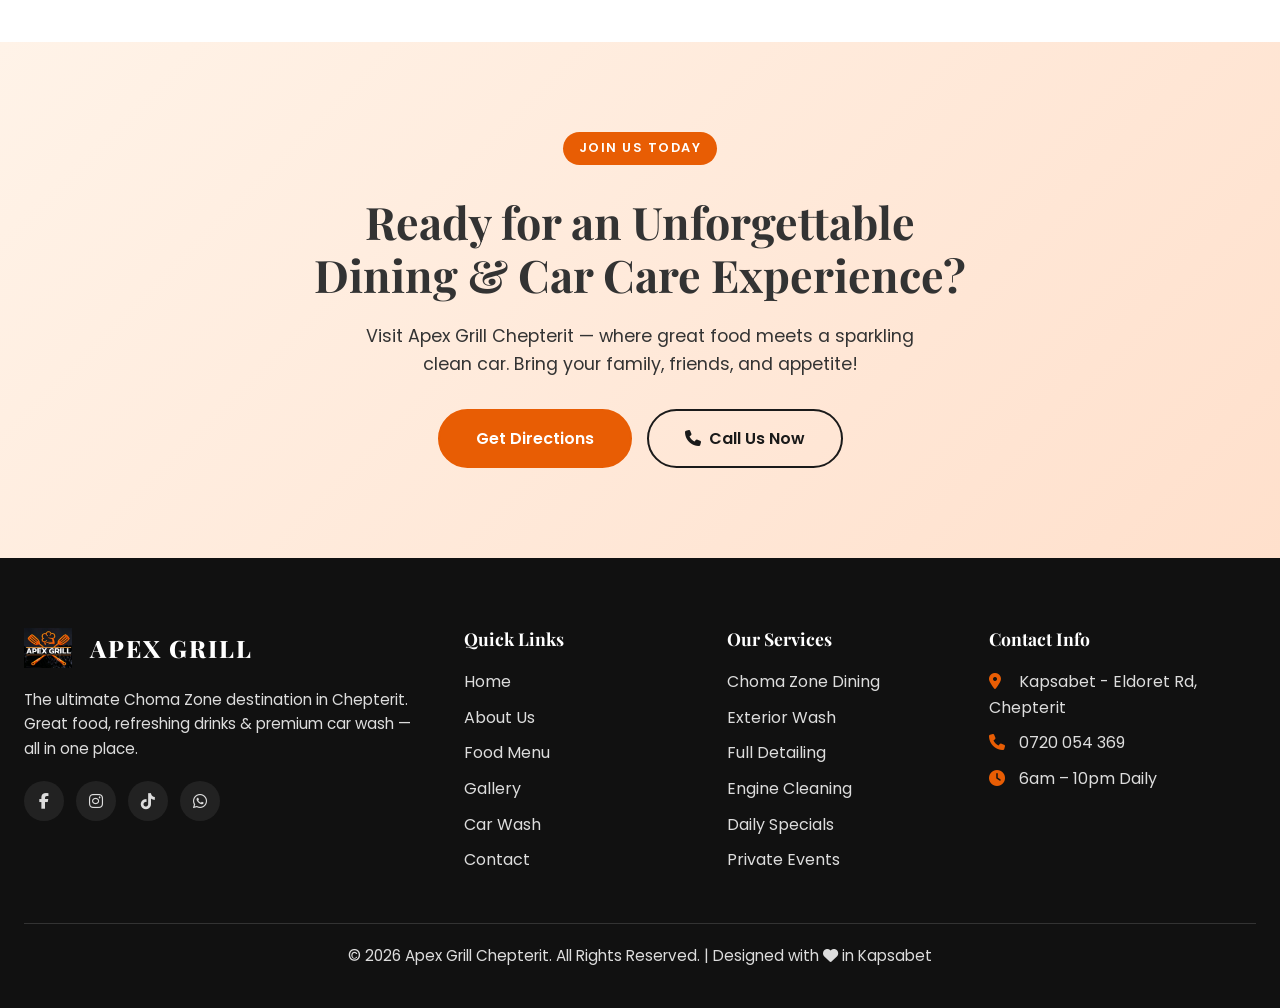
==== commit 17be7818: "added events.html" ====
--- a/index.html
+++ b/index.html
@@ -50,6 +50,7 @@
                 <ul class="nav-menu" id="navMenu">
                     <li><a href="index.html" class="nav-link active">Home</a></li>
                     <li><a href="about.html" class="nav-link">About Us</a></li>
+                    <li><a href="events.html" class="nav-link active">Events</a></li>
                     <li><a href="gallery.html" class="nav-link">Gallery</a></li>
                     <li><a href="carwash.html" class="nav-link">Car Wash</a></li>
                     <li><a href="contact.html" class="nav-link">Contact</a></li>
